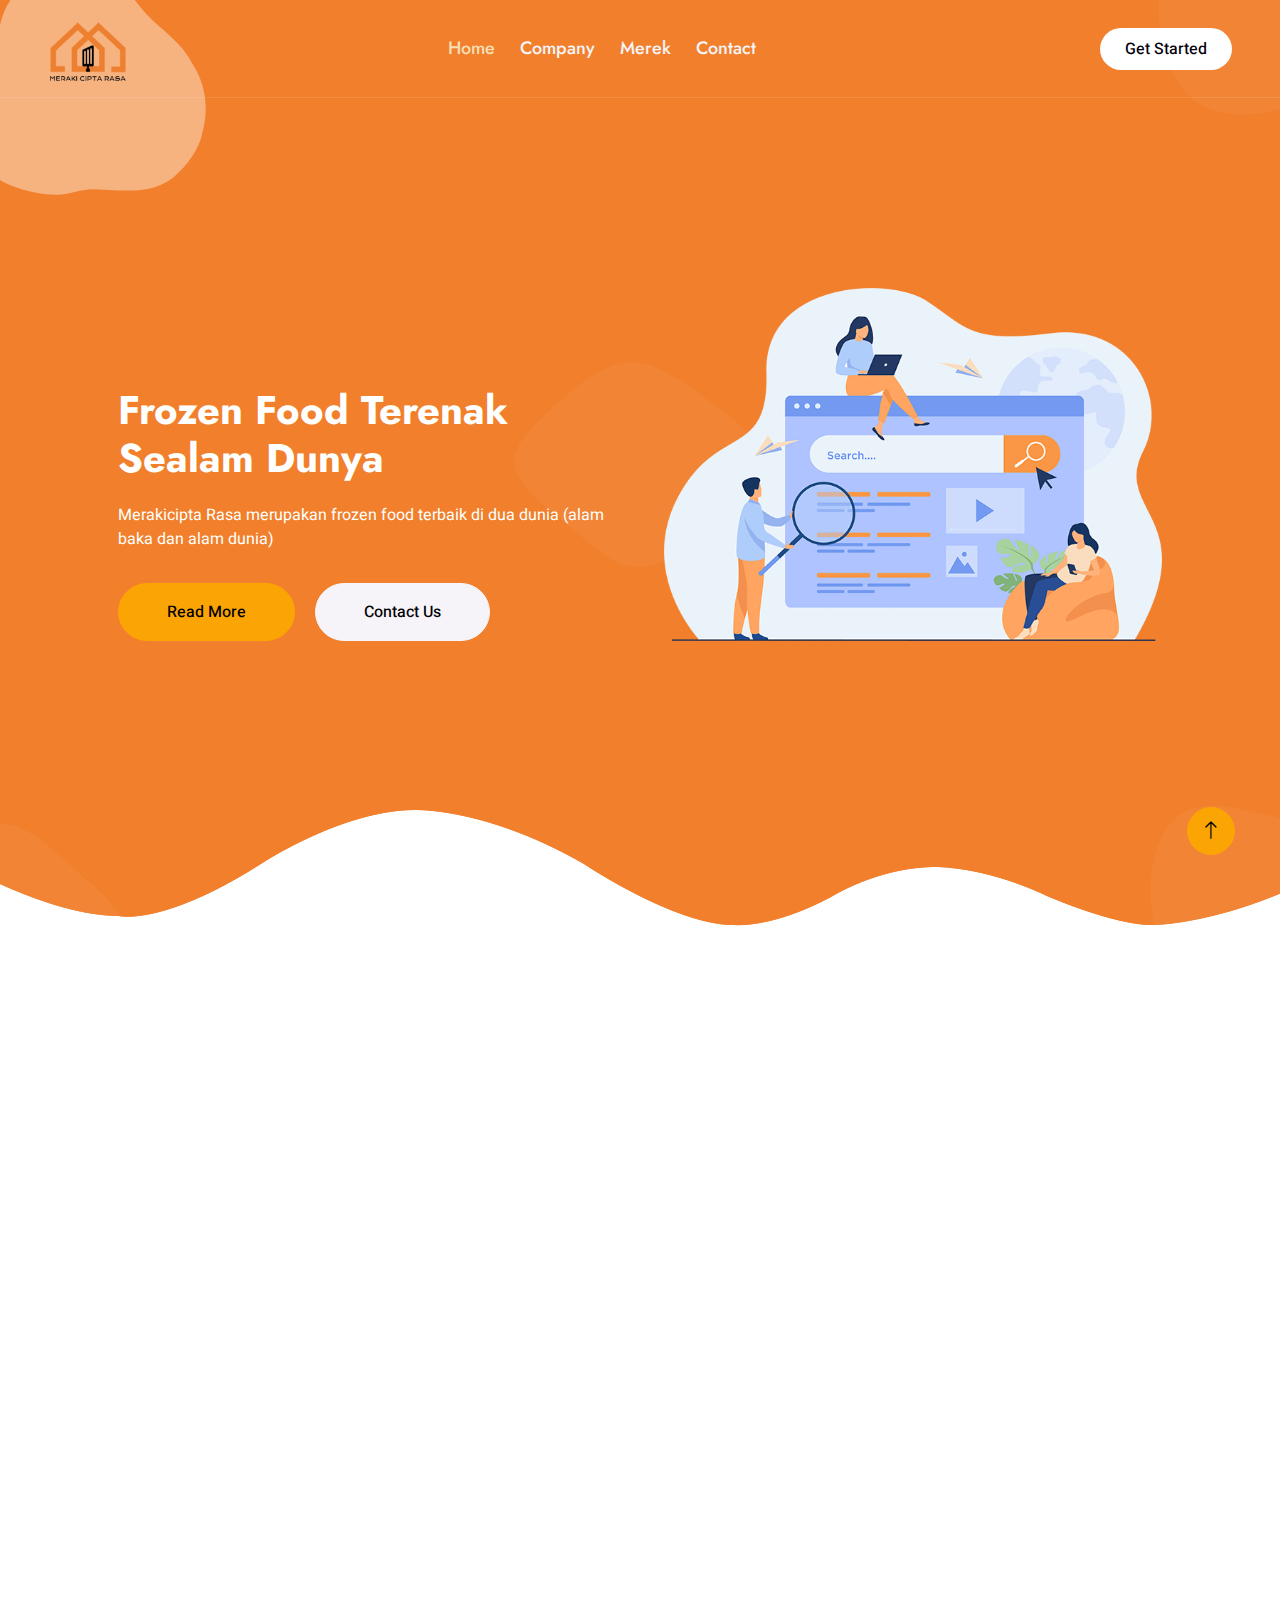
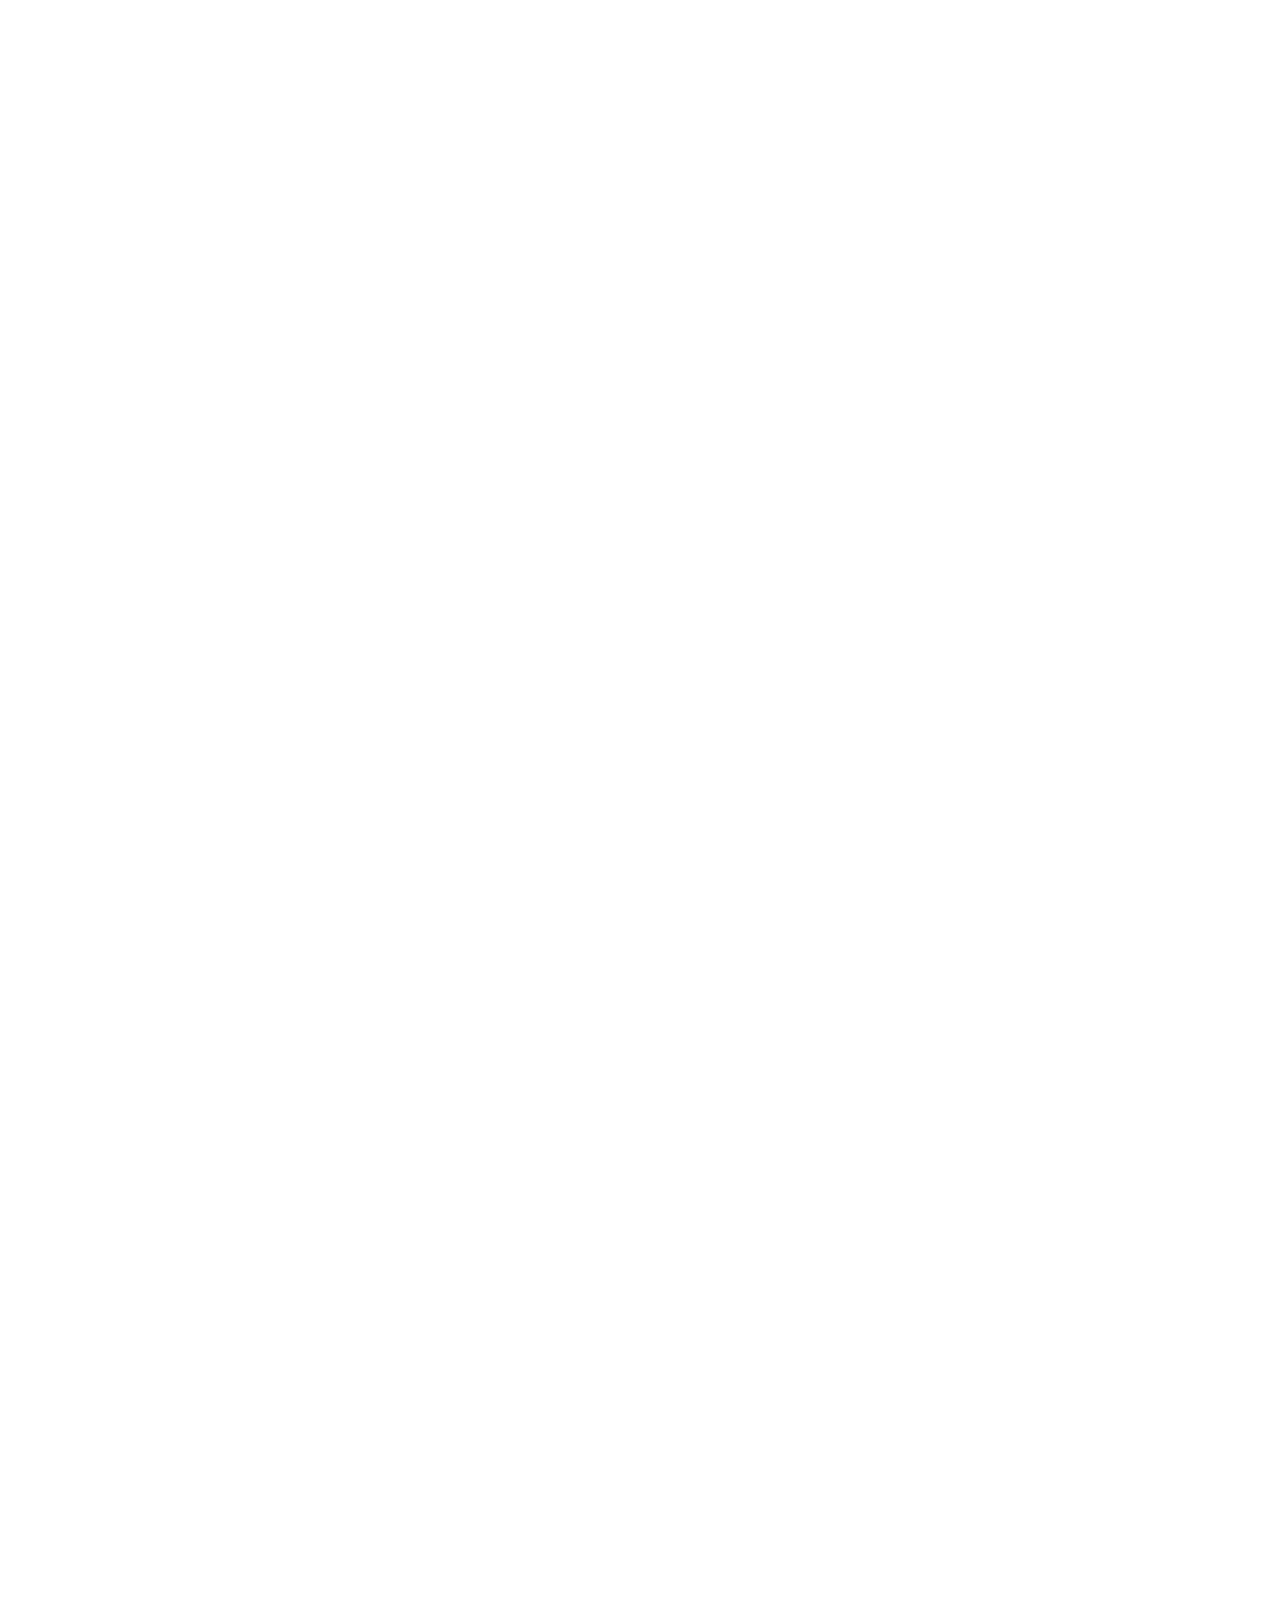
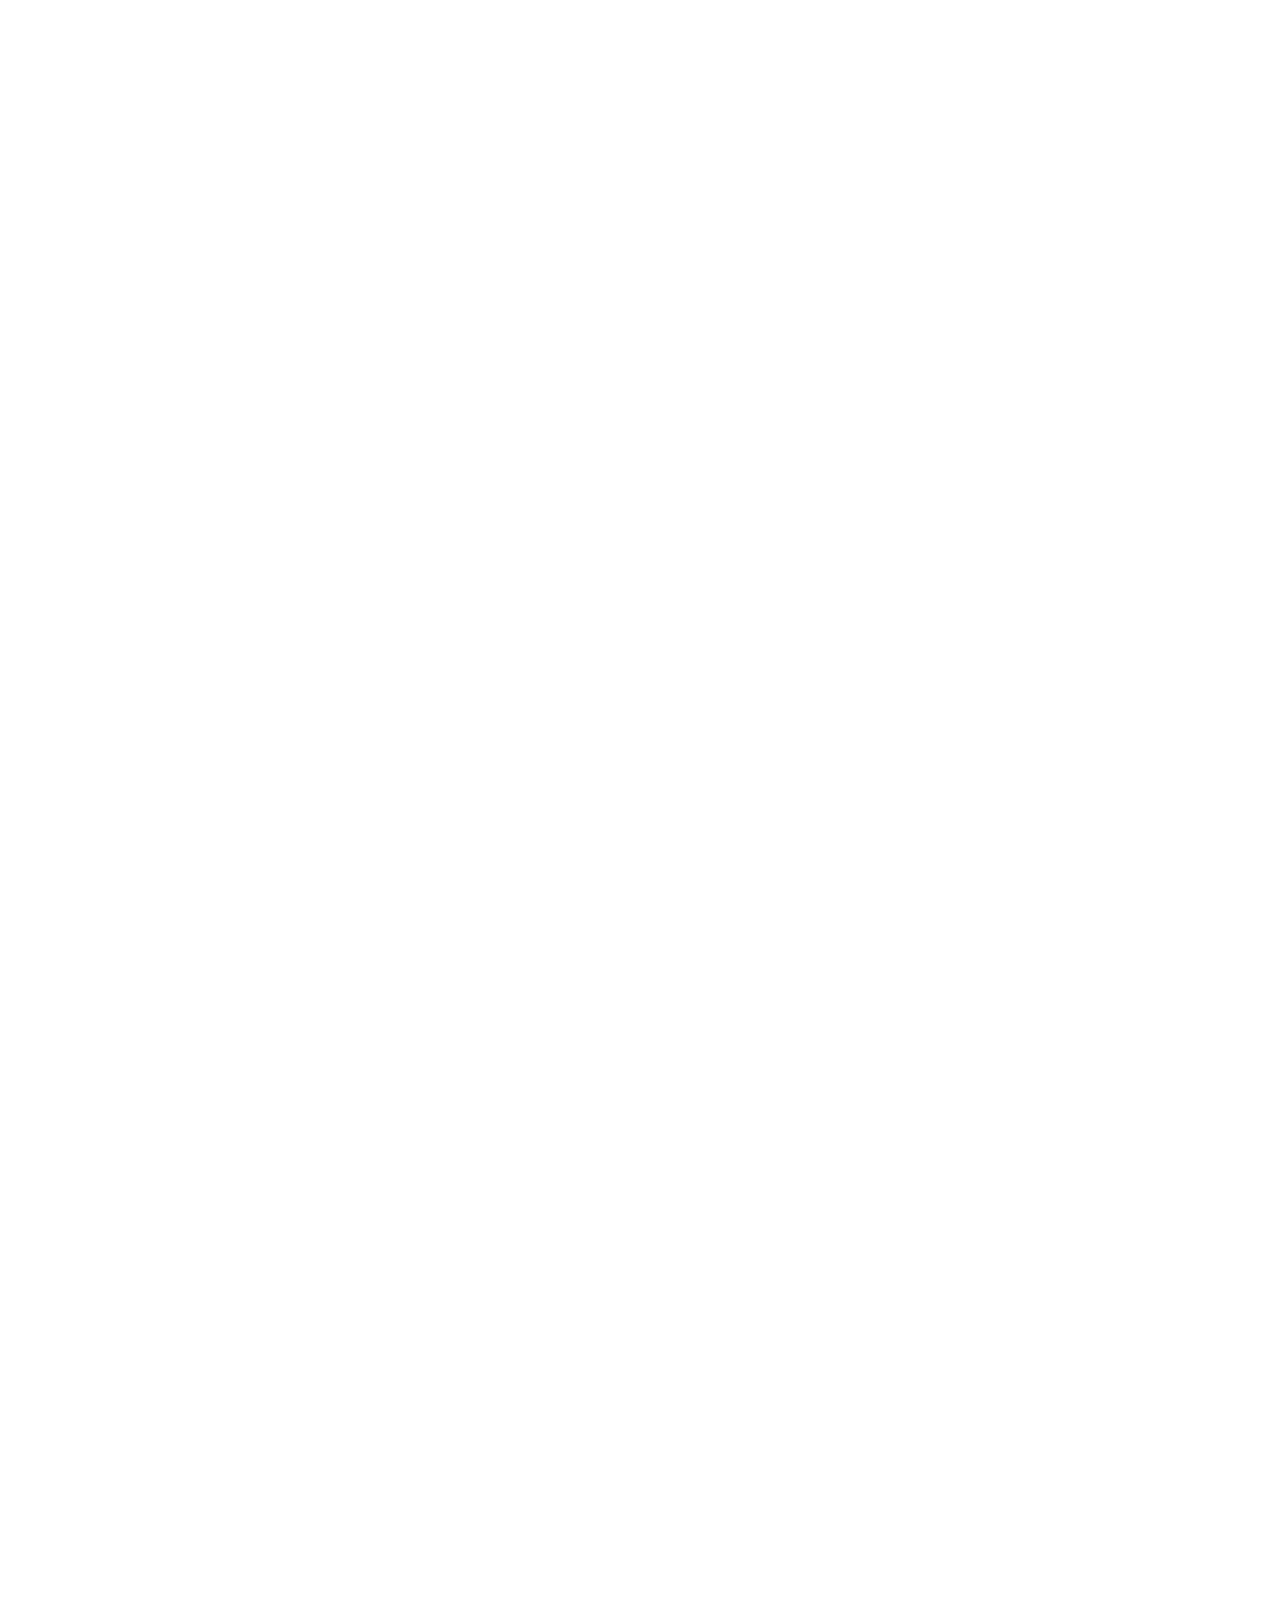
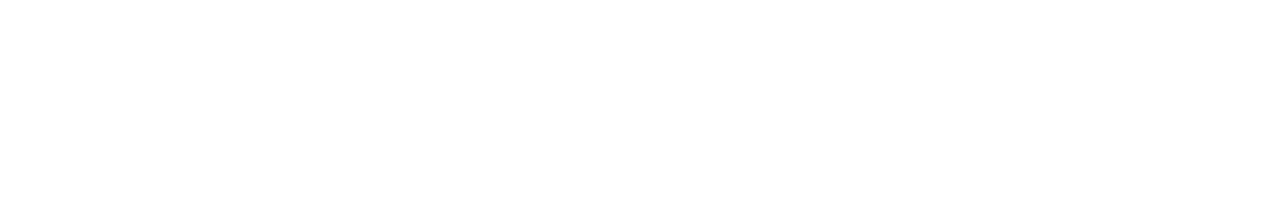
==== index.html @ 1e37972c "tanbah foto untuk merek di index" ====
<!DOCTYPE html>
<html lang="en">
<head>
    <meta charset="utf-8">
    <title>DGital - Digital Agency HTML Template</title>
    <meta content="width=device-width, initial-scale=1.0" name="viewport">
    <meta content="" name="keywords">
    <meta content="" name="description">

    <!-- Favicon -->
    <link href="img/favicon.ico" rel="icon">

    <!-- Google Web Fonts -->
    <link rel="preconnect" href="https://fonts.googleapis.com">
    <link rel="preconnect" href="https://fonts.gstatic.com" crossorigin>
    <link href="https://fonts.googleapis.com/css2?family=Heebo:wght@400;500&family=Jost:wght@500;600;700&display=swap" rel="stylesheet"> 

    <!-- Icon Font Stylesheet -->
    <link href="https://cdnjs.cloudflare.com/ajax/libs/font-awesome/5.10.0/css/all.min.css" rel="stylesheet">
    <link href="https://cdn.jsdelivr.net/npm/bootstrap-icons@1.4.1/font/bootstrap-icons.css" rel="stylesheet">

    <!-- Libraries Stylesheet -->
    <link href="lib/animate/animate.min.css" rel="stylesheet">
    <link href="lib/owlcarousel/assets/owl.carousel.min.css" rel="stylesheet">
    <link href="lib/lightbox/css/lightbox.min.css" rel="stylesheet">

    <!-- Customized Bootstrap Stylesheet -->
    <link href="css/bootstrap.min.css" rel="stylesheet">

    <!-- Template Stylesheet -->
    <link href="css/style.css" rel="stylesheet">
</head>

<body>
    <div class="container-xxl bg-white p-0">
        <!-- Spinner Start -->
        <div id="spinner" class="show bg-white position-fixed translate-middle w-100 vh-100 top-50 start-50 d-flex align-items-center justify-content-center">
            <div class="spinner-grow text-primary" style="width: 3rem; height: 3rem;" role="status">
                <span class="sr-only">Loading...</span>
            </div>
        </div>
        <!-- Spinner End -->


        <!-- Navbar & Hero Start -->
        <div class="container-xxl position-relative p-0">
            <nav class="navbar navbar-expand-lg navbar-light px-4 px-lg-5 py-3 py-lg-0">
                <a href="" class="navbar-brand p-0">
                    <img src="img/logomeraki.png" alt="Logo"> 
                </a>
                <button class="navbar-toggler" type="button" data-bs-toggle="collapse" data-bs-target="#navbarCollapse">
                    <span class="fa fa-bars"></span>
                </button>
                <div class="collapse navbar-collapse" id="navbarCollapse">
                    <div class="navbar-nav mx-auto py-0">
                        <a href="index.html" class="nav-item nav-link active">Home</a>
                        <a href="company.html" class="nav-item nav-link">Company</a>
                        <a href="merek.html" class="nav-item nav-link">Merek</a>
                        <a href="contact.html" class="nav-item nav-link">Contact</a>
                    </div>
                    <a href="" class="btn rounded-pill py-2 px-4 ms-3 d-none d-lg-block">Get Started</a>
                </div>
            </nav>

            <div class="container-xxl bg-primary hero-header">
                <div class="container px-lg-5">
                    <div class="row g-5 align-items-end">
                        <div class="col-lg-6 text-center text-lg-start">
                            <h1 class="text-white mb-4 animated slideInDown">Frozen Food Terenak Sealam Dunya</h1>
                            <p class="text-white pb-3 animated slideInDown">Merakicipta Rasa merupakan frozen food terbaik di dua dunia (alam baka dan alam dunia)</p>
                            <a href="" class="btn btn-secondary py-sm-3 px-sm-5 rounded-pill me-3 animated slideInLeft">Read More</a>
                            <a href="" class="btn btn-light py-sm-3 px-sm-5 rounded-pill animated slideInRight">Contact Us</a>
                        </div>
                        <div class="col-lg-6 text-center text-lg-start">
                            <img class="img-fluid animated zoomIn" src="img/hero.png" alt="">
                        </div>
                    </div>
                </div>
            </div>
        </div>
        <!-- About Start -->
        <div class="container-xxl py-5">
            <div class="container py-5 px-lg-5">
                <div class="row g-5 align-items-center">
                    <div class="col-lg-6 wow fadeInUp" data-wow-delay="0.1s">
                        <p class="section-title text-secondary">About Us<span></span></p>
                        <h1 class="mb-5">Merakicipta Rasa</h1>
                        <p class="mb-4">Kami mencipta rasa dengan sepenuh hati. Mengolah berbagai produk makanan yang kami racik dari resep orisinal. 
                            Sejak tahun 2005 sampai sekarang, Meraki Cipta Rasa terus tumbuh dan berkembang bersama klien setia kami yang terus bertambah tiap harinya. 
                            Kami menyediakan produk makanan yang diolah dari bahan pilihan dengan proses pembuatan yang baik untuk menjaga mutu serta kualitas.</p>
                        <a href="" class="btn btn-primary py-sm-3 px-sm-5 rounded-pill mt-3">Read More</a>
                    </div>
                    <div class="col-lg-6">
                        <img class="img-fluid wow zoomIn" data-wow-delay="0.5s" src="img/about.png">
                    </div>
                </div>
            </div>
        </div>
        <!-- About End -->       
        <!-- Service Start -->
        <div class="container-xxl py-5">
            <div class="container py-5 px-lg-5">
                <div class="wow fadeInUp" data-wow-delay="0.1s">
                    <p class="section-title text-secondary justify-content-center"><span></span>Our Products<span></span></p>
                    <h1 class="text-center mb-5">What Products We Sell</h1>
                </div>
                <div class="row g-4">
                    <div class="col-lg-4 col-md-6 wow fadeInUp" data-wow-delay="0.1s">
                        <div class="service-item d-flex flex-column text-center rounded">
                            <div class="position-relative overflow-hidden">
                                <img class="img-fluid w-100" src="img/wizz_sausage.png" alt="">
                            </div>
                            <h5 class="mb-3">Wizz Sausage</h5>
                            <p class="m-0">Erat ipsum justo amet duo et elitr dolor, est duo duo eos lorem sed diam stet diam sed stet lorem.</p>
                            <a class="btn btn-square" href=""><i class="fa fa-arrow-right"></i></a>
                        </div>
                    </div>
                    <div class="col-lg-4 col-md-6 wow fadeInUp" data-wow-delay="0.3s">
                        <div class="service-item d-flex flex-column text-center rounded">
                            <div class="service-icon flex-shrink-0">
                                <i class="fa fa-drumstick-bite fa-2x"></i>
                            </div>
                            <h5 class="mb-3">Wizz Bites</h5>
                            <p class="m-0">Erat ipsum justo amet duo et elitr dolor, est duo duo eos lorem sed diam stet diam sed stet lorem.</p>
                            <a class="btn btn-square" href=""><i class="fa fa-arrow-right"></i></a>
                        </div>
                    </div>
                    <div class="col-lg-4 col-md-6 wow fadeInUp" data-wow-delay="0.5s">
                        <div class="service-item d-flex flex-column text-center rounded">
                            <div class="service-icon flex-shrink-0">
                                <i class="fa fa-bacon fa-2x"></i>
                            </div>
                            <h5 class="mb-3">Wizz Food</h5>
                            <p class="m-0">Erat ipsum justo amet duo et elitr dolor, est duo duo eos lorem sed diam stet diam sed stet lorem.</p>
                            <a class="btn btn-square" href=""><i class="fa fa-arrow-right"></i></a>
                        </div>
                    </div>
                    <div class="col-lg-4 col-md-6 wow fadeInUp" data-wow-delay="0.1s">
                        <div class="service-item d-flex flex-column text-center rounded">
                            <div class="service-icon flex-shrink-0">
                                <i class="fa fa-pepper-hot fa-2x"></i>
                            </div>
                            <h5 class="mb-3">Pondok Cabe</h5>
                            <p class="m-0">Erat ipsum justo amet duo et elitr dolor, est duo duo eos lorem sed diam stet diam sed stet lorem.</p>
                            <a class="btn btn-square" href=""><i class="fa fa-arrow-right"></i></a>
                        </div>
                    </div>
                </div>
            </div>
        </div>
        <!-- Service End -->
       <!-- Projects Start -->
        <div class="container-xxl py-5">
            <div class="container py-5 px-lg-5">
                <div class="wow fadeInUp" data-wow-delay="0.1s">
                    <h1 class="text-center mb-5">Our Achievement and Sertification</h1>
                </div>
                <div class="row mt-n2 wow fadeInUp" data-wow-delay="0.3s">
                    <div class="col-12 text-center">
                        <ul class="list-inline mb-5" id="portfolio-flters">
                            <li class="mx-2 active" data-filter="*">All</li>
                            <li class="mx-2" data-filter=".first">2021</li>
                            <li class="mx-2" data-filter=".second">2022</li>
                        </ul>
                    </div>
                </div>
                <div class="row g-4 portfolio-container">
                    <div class="col-lg-4 col-md-6 portfolio-item first wow fadeInUp" data-wow-delay="0.1s">
                        <div class="rounded overflow-hidden">
                            <div class="position-relative overflow-hidden">
                                <img class="img-fluid w-100" src="img/portfolio-1.jpg" alt="">
                                <div class="portfolio-overlay">
                                    <a class="btn btn-square btn-outline-light mx-1" href="img/portfolio-1.jpg" data-lightbox="portfolio"><i class="fa fa-eye"></i></a>
                                    <a class="btn btn-square btn-outline-light mx-1" href=""><i class="fa fa-link"></i></a>
                                </div>
                            </div>
                            <div class="bg-light p-4">
                                <p class="text-primary fw-medium mb-2">2021</p>
                                <h5 class="lh-base mb-0">Produk Mendapat Sertifikasi Halal</a>
                            </div>
                        </div>
                    </div>
                    <div class="col-lg-4 col-md-6 portfolio-item first wow fadeInUp" data-wow-delay="0.3s">
                        <div class="rounded overflow-hidden">
                            <div class="position-relative overflow-hidden">
                                <img class="img-fluid w-100" src="img/portfolio-2.jpg" alt="">
                                <div class="portfolio-overlay">
                                    <a class="btn btn-square btn-outline-light mx-1" href="img/portfolio-2.jpg" data-lightbox="portfolio"><i class="fa fa-eye"></i></a>
                                    <a class="btn btn-square btn-outline-light mx-1" href=""><i class="fa fa-link"></i></a>
                                </div>
                            </div>
                            <div class="bg-light p-4">
                                <p class="text-primary fw-medium mb-2">2021</p>
                                <h5 class="lh-base mb-0">Perusahaan memperoleh sertifikasi GMP</a>
                            </div>
                        </div>
                    </div>
                    <div class="col-lg-4 col-md-6 portfolio-item first wow fadeInUp" data-wow-delay="0.5s">
                        <div class="rounded overflow-hidden">
                            <div class="position-relative overflow-hidden">
                                <img class="img-fluid w-100" src="img/portfolio-3.jpg" alt="">
                                <div class="portfolio-overlay">
                                    <a class="btn btn-square btn-outline-light mx-1" href="img/portfolio-3.jpg" data-lightbox="portfolio"><i class="fa fa-eye"></i></a>
                                    <a class="btn btn-square btn-outline-light mx-1" href=""><i class="fa fa-link"></i></a>
                                </div>
                            </div>
                            <div class="bg-light p-4">
                                <p class="text-primary fw-medium mb-2">2021</p>
                                <h5 class="lh-base mb-0">Pelaku usaha bersertifikat Food Handler, PKP, BNSP</a>
                            </div>
                        </div>
                    </div>
                    <div class="col-lg-4 col-md-6 portfolio-item first wow fadeInUp" data-wow-delay="0.1s">
                        <div class="rounded overflow-hidden">
                            <div class="position-relative overflow-hidden">
                                <img class="img-fluid w-100" src="img/portfolio-4.jpg" alt="">
                                <div class="portfolio-overlay">
                                    <a class="btn btn-square btn-outline-light mx-1" href="img/portfolio-4.jpg" data-lightbox="portfolio"><i class="fa fa-eye"></i></a>
                                    <a class="btn btn-square btn-outline-light mx-1" href=""><i class="fa fa-link"></i></a>
                                </div>
                            </div>
                            <div class="bg-light p-4">
                                <p class="text-primary fw-medium mb-2">2021</p>
                                <h5 class="lh-base mb-0">Juara 1 Kategori Frozen Food dalam Lomba Kuliner BPJE DPD PKS Tangsel</a>
                            </div>
                        </div>
                    </div>
                    <div class="col-lg-4 col-md-6 portfolio-item first wow fadeInUp" data-wow-delay="0.3s">
                        <div class="rounded overflow-hidden">
                            <div class="position-relative overflow-hidden">
                                <img class="img-fluid w-100" src="img/portfolio-5.jpg" alt="">
                                <div class="portfolio-overlay">
                                    <a class="btn btn-square btn-outline-light mx-1" href="img/portfolio-5.jpg" data-lightbox="portfolio"><i class="fa fa-eye"></i></a>
                                    <a class="btn btn-square btn-outline-light mx-1" href=""><i class="fa fa-link"></i></a>
                                </div>
                            </div>
                            <div class="bg-light p-4">
                                <p class="text-primary fw-medium mb-2">2021</p>
                                <h5 class="lh-base mb-0">Juara 2 Kategori Kuliner dalam Lomba DIGIFEST Tangsel</a>
                            </div>
                        </div>
                    </div>
                    <div class="col-lg-4 col-md-6 portfolio-item first wow fadeInUp" data-wow-delay="0.5s">
                        <div class="rounded overflow-hidden">
                            <div class="position-relative overflow-hidden">
                                <img class="img-fluid w-100" src="img/portfolio-6.jpg" alt="">
                                <div class="portfolio-overlay">
                                    <a class="btn btn-square btn-outline-light mx-1" href="img/portfolio-6.jpg" data-lightbox="portfolio"><i class="fa fa-eye"></i></a>
                                    <a class="btn btn-square btn-outline-light mx-1" href=""><i class="fa fa-link"></i></a>
                                </div>
                            </div>
                            <div class="bg-light p-4">
                                <p class="text-primary fw-medium mb-2">2021</p>
                                <h5 class="lh-base mb-0">Produk Karya Kreatif Banten yang diselenggarakan oleh Bank Indonesia – Banten</a>
                            </div>
                        </div>
                    </div>
                </div>
            </div>
        </div>
        <!-- Projects End -->


        <!-- Testimonial Start -->
        <div class="container-xxl py-5 wow fadeInUp" data-wow-delay="0.1s">
            <div class="container py-5 px-lg-5">
                <p class="section-title text-secondary justify-content-center"><span></span>Partners<span></span></p>
                <h1 class="text-center mb-5">Say Hi to Our Partners</h1>
                <div class="owl-carousel testimonial-carousel">
                    <div class="testimonial-item bg-light rounded my-4">
                        <p class="fs-5"><i class="fa fa-quote-left fa-4x text-primary mt-n4 me-3"></i>Bermitra dengan Merakicipta Rasa berhasil menyelamatkan keluarga saya di Era Pandemi.</p>
                        <div class="d-flex align-items-center">
                            <img class="img-fluid flex-shrink-0 rounded-circle" src="img/testimonial-1.jpg" style="width: 65px; height: 65px;">
                            <div class="ps-4">
                                <h5 class="mb-1">Distributor 1</h5>
                                <span>Profession</span>
                            </div>
                        </div>
                    </div>
                    <div class="testimonial-item bg-light rounded my-4">
                        <p class="fs-5"><i class="fa fa-quote-left fa-4x text-primary mt-n4 me-3"></i>Bermitra dengan Merakicipta Rasa berhasil menyelamatkan keluarga saya di Era Pandemi.</p>
                        <div class="d-flex align-items-center">
                            <img class="img-fluid flex-shrink-0 rounded-circle" src="img/testimonial-2.jpg" style="width: 65px; height: 65px;">
                            <div class="ps-4">
                                <h5 class="mb-1">Distributor 2</h5>
                                <span>Profession</span>
                            </div>
                        </div>
                    </div>
                    <div class="testimonial-item bg-light rounded my-4">
                        <p class="fs-5"><i class="fa fa-quote-left fa-4x text-primary mt-n4 me-3"></i>Bermitra dengan Merakicipta Rasa berhasil menyelamatkan keluarga saya di Era Pandemi.</p>
                        <div class="d-flex align-items-center">
                            <img class="img-fluid flex-shrink-0 rounded-circle" src="img/testimonial-3.jpg" style="width: 65px; height: 65px;">
                            <div class="ps-4">
                                <h5 class="mb-1">Distributor 3</h5>
                                <span>Profession</span>
                            </div>
                        </div>
                    </div>
                </div>
            </div>
        </div>
        <!-- Testimonial End -->
        <!-- Footer Start -->
        <div class="container-fluid bg-primary text-light footer wow fadeIn" data-wow-delay="0.1s">
            <div class="container py-5 px-lg-5">
                <div class="row g-5">
                    <div class="col-md-6 col-lg-3">
                        <p class="section-title text-white h5 mb-4">Address<span></span></p>
                        <p><i class="fa fa-map-marker-alt me-3"></i>Perumahan Pondok Cabe Indah, Jl. Citanduy Blok D6, Pondok Cabe Ilir, Pamulang, South Tangerang City, Banten 15438</p>
                        <p><i class="fa fa-phone-alt me-3"></i>0877-7337-9369</p>
                        <p><i class="fa fa-envelope me-3"></i>info@example.com</p>
                        <div class="d-flex pt-2">
                            <a class="btn btn-outline-light btn-social" href="https://www.instagram.com/merakiciptarasa?igsh=YXlwbWttcTVrdm5y"><i class="fab fa-instagram"></i></a>
                            <a class="btn btn-outline-light btn-social" href="https://api.whatsapp.com/send/?phone=6287773379369&text=Terima+kasih+telah+menghubungi+Meraki+Cipta+Rasa%2C+Mari+saya+bantu%21&type=phone_number&app_absent=0"><i class="fab fa-whatsapp"></i></a>
                            <a class="btn btn-outline-light btn-social" href="https://www.tiktok.com/@merakiciptarasa?_t=8kfo7TnZ1Wb&_r=1"><i class="fa-brands fa-tiktok"></i></a>
                            <a class="btn btn-outline-light btn-social" href="https://youtube.com/@merakiciptarasa?si=qiTrRYiRn02IbZ8y"><i class="fab fa-youtube"></i></a>
                        </div>
                    </div>
                    <div class="col-md-6 col-lg-3">
                        <iframe src="https://www.google.com/maps/embed?pb=!1m18!1m12!1m3!1d3965.410995486835!2d106.75350870985075!3d-6.340781762010239!2m3!1f0!2f0!3f0!3m2!1i1024!2i768!4f13.1!3m3!1m2!1s0x2e69efa7a9560435%3A0xcd70db2b538a8041!2sMeraki%20Cipta%20Rasa%20%7C%20Produsen%20Cireng%2C%20Sosis%2C%20Frozen%20food!5e0!3m2!1sid!2sid!4v1710426732575!5m2!1sid!2sid" width="300" height="200" style="border:0;" allowfullscreen="" loading="lazy" referrerpolicy="no-referrer-when-downgrade"></iframe>
                    </div>
                    <div class="col-md-6 col-lg-3">
                        <p class="section-title text-white h5 mb-4">Gallery<span></span></p>
                        <div class="row g-2">
                            <div class="col-4">
                                <img class="img-fluid" src="img/portfolio-1.jpg" alt="Image">
                            </div>
                            <div class="col-4">
                                <img class="img-fluid" src="img/portfolio-2.jpg" alt="Image">
                            </div>
                            <div class="col-4">
                                <img class="img-fluid" src="img/portfolio-3.jpg" alt="Image">
                            </div>
                            <div class="col-4">
                                <img class="img-fluid" src="img/portfolio-4.jpg" alt="Image">
                            </div>
                            <div class="col-4">
                                <img class="img-fluid" src="img/portfolio-5.jpg" alt="Image">
                            </div>
                            <div class="col-4">
                                <img class="img-fluid" src="img/portfolio-6.jpg" alt="Image">
                            </div>
                        </div>
                    </div>
                    
                </div>
            </div>
            <div class="container px-lg-5">
                <div class="copyright">
                    <div class="row">
                        <div class="col-md-6 text-center text-md-start mb-3 mb-md-0">
                            &copy; <a class="border-bottom" href="#">Your Site Name</a>, All Right Reserved. 
							
							<!--/*** This template is free as long as you keep the footer author’s credit link/attribution link/backlink. If you'd like to use the template without the footer author’s credit link/attribution link/backlink, you can purchase the Credit Removal License from "https://htmlcodex.com/credit-removal". Thank you for your support. ***/-->
							Designed By <a class="border-bottom" href="https://htmlcodex.com">HTML Codex</a>
                        </div>
                        <div class="col-md-6 text-center text-md-end">
                            <div class="footer-menu">
                                <a href="">Home</a>
                                <a href="">Cookies</a>
                                <a href="">Help</a>
                                <a href="">FQAs</a>
                            </div>
                        </div>
                    </div>
                </div>
            </div>
        </div>
        <!-- Footer End -->


        <!-- Back to Top -->
        <a href="#" class="btn btn-lg btn-secondary btn-lg-square back-to-top"><i class="bi bi-arrow-up"></i></a>
    </div>

    <!-- JavaScript Libraries -->
    <script src="https://code.jquery.com/jquery-3.4.1.min.js"></script>
    <script src="https://cdn.jsdelivr.net/npm/bootstrap@5.0.0/dist/js/bootstrap.bundle.min.js"></script>
    <script src="lib/wow/wow.min.js"></script>
    <script src="lib/easing/easing.min.js"></script>
    <script src="lib/waypoints/waypoints.min.js"></script>
    <script src="lib/counterup/counterup.min.js"></script>
    <script src="lib/owlcarousel/owl.carousel.min.js"></script>
    <script src="lib/isotope/isotope.pkgd.min.js"></script>
    <script src="lib/lightbox/js/lightbox.min.js"></script>

    <!-- Template Javascript -->
    <script src="js/main.js"></script>
</body>

</html>
---- css/style.css ----
/********** Template CSS **********/
:root {
    --primary: #F17F2B;
    --secondary: #f6deb3;
    --light: #F6F4F9;
    --dark: #04000B;
}


/*** Spinner ***/
#spinner {
    opacity: 0;
    visibility: hidden;
    transition: opacity .5s ease-out, visibility 0s linear .5s;
    z-index: 99999;
}

#spinner.show {
    transition: opacity .5s ease-out, visibility 0s linear 0s;
    visibility: visible;
    opacity: 1;
}

.back-to-top {
    position: fixed;
    display: none;
    right: 45px;
    bottom: 45px;
    z-index: 99;
}


/*** Heading ***/
h1,
h2,
.fw-bold {
    font-weight: 700 !important;
}

h3,
h4,
.fw-semi-bold {
    font-weight: 600 !important;
}

h5,
h6,
.fw-medium {
    font-weight: 500 !important;
}


/*** Button ***/
.btn {
    font-weight: 500;
    transition: .5s;
}

.btn:hover {
    box-shadow: 0 0 10px rgba(0, 0, 0, .5);
}

.btn-square {
    width: 38px;
    height: 38px;
}

.btn-sm-square {
    width: 32px;
    height: 32px;
}

.btn-lg-square {
    width: 48px;
    height: 48px;
}

.btn-square,
.btn-sm-square,
.btn-lg-square {
    padding: 0;
    display: flex;
    align-items: center;
    justify-content: center;
    font-weight: normal;
    border-radius: 50px;
}


/*** Navbar ***/
.navbar .dropdown-toggle::after {
    border: none;
    content: "\f067";
    font-family: "Font Awesome 5 Free";
    font-size: 10px;
    font-weight: bold;
    vertical-align: middle;
    margin-left: 8px;
}

.navbar-light .navbar-nav .nav-link {
    position: relative;
    margin-right: 25px;
    padding: 35px 0;
    font-family: 'Jost', sans-serif;
    font-size: 18px;
    font-weight: 500;
    color: var(--light) !important;
    outline: none;
    transition: .5s;
}

.sticky-top.navbar-light .navbar-nav .nav-link {
    padding: 20px 0;
    color: var(--dark) !important;
}

.navbar-light .navbar-nav .nav-link:hover,
.navbar-light .navbar-nav .nav-link.active {
    color: var(--secondary) !important;
}

.navbar-light .navbar-brand h1 {
    color: #FFFFFF;
}

.navbar-light .navbar-brand img {
    max-height: 80px;
    transition: .5s;
}

.sticky-top.navbar-light .navbar-brand img {
    max-height: 70px;
}

@media (max-width: 991.98px) {
    .sticky-top.navbar-light {
        position: relative;
        background: #FFFFFF;
    }

    .navbar-light .navbar-collapse {
        margin-top: 15px;
        border-top: 1px solid #DDDDDD;
    }

    .navbar-light .navbar-nav .nav-link,
    .sticky-top.navbar-light .navbar-nav .nav-link {
        padding: 10px 0;
        margin-left: 0;
        color: var(--dark) !important;
    }

    .navbar-light .navbar-brand h1 {
        color: var(--primary);
    }

    .navbar-light .navbar-brand img {
        max-height: 45px;
    }
}

@media (min-width: 992px) {
    .navbar-light {
        position: absolute;
        width: 100%;
        top: 0;
        left: 0;
        border-bottom: 1px solid rgba(256, 256, 256, .1);
        z-index: 999;
    }
    
    .sticky-top.navbar-light {
        position: fixed;
        background: #FFFFFF;
    }

    .sticky-top.navbar-light .navbar-brand h1 {
        color: var(--primary);
    }

    .navbar-light .navbar-nav .nav-item .dropdown-menu {
        display: block;
        border: none;
        margin-top: 0;
        top: 150%;
        opacity: 0;
        visibility: hidden;
        transition: .5s;
    }

    .collapse navbar-collapse-light .navbar-nav .nav-item:hover .dropdown-menu {
        top: 100%;
        visibility: visible;
        transition: .5s;
        opacity: 1;
        
    }

    .navbar-light .btn {
        color: var(--dark);
        background: #FFFFFF;
    }

    .sticky-top.navbar-light .btn {
        color: var(--dark);
        background: var(--secondary);
    }
}


/*** Hero Header ***/
.hero-header {
    margin-bottom: 6rem;
    padding: 18rem 0;
    background:
        url(../img/blop-top-left\ \(2\).png),
        url(../img/blob-top-right.png),
        url(../img/blob-bottom-left.png),
        url(../img/blob-bottom-right.png),
        url(../img/blob-center.png),
        url(../img/bg-bottom.png);
    background-position:
        left 0px top 0px,
        right 0px top 0px,
        left 0px bottom 0px,
        right 0px bottom 0px,
        center center,
        center bottom;
    background-repeat: no-repeat;
}

@media (max-width: 991.98px) {
    .hero-header {
        padding: 6rem 0 9rem 0;
    }
}


/*** Section Title ***/
.section-title {
    position: relative;
    display: flex;
    align-items: center;
    font-weight: 500;
    text-transform: uppercase;
}

.section-title span:first-child,
.section-title span:last-child {
    position: relative;
    display: inline-block;
    margin-right: 30px;
    width: 30px;
    height: 2px;
}

.section-title span:last-child {
    margin-right: 0;
    margin-left: 30px;
}

.section-title span:first-child::after,
.section-title span:last-child::after {
    position: absolute;
    content: "";
    width: 15px;
    height: 2px;
    top: 0;
    right: -20px;
}

.section-title span:last-child::after {
    right: auto;
    left: -20px;
}

.section-title.text-primary span:first-child,
.section-title.text-primary span:last-child,
.section-title.text-primary span:first-child::after,
.section-title.text-primary span:last-child::after {
    background: var(--primary);
}

.section-title.text-secondary span:first-child,
.section-title.text-secondary span:last-child,
.section-title.text-secondary span:first-child::after,
.section-title.text-secondary span:last-child::after {
    background: var(--secondary);
}

.section-title.text-white span:first-child,
.section-title.text-white span:last-child,
.section-title.text-white span:first-child::after,
.section-title.text-white span:last-child::after {
    background: #FFFFFF;
}


/*** Feature ***/
.feature-item {
    transition: .5s;
}

.feature-item:hover {
    margin-top: -15px;
}


/*** About ***/
.progress {
    height: 5px;
}

.progress .progress-bar {
    width: 0px;
    transition: 3s;
}


/*** Fact ***/
.fact {
    margin: 6rem 0;
    background:
        url(../img/blob-top-left.png),
        url(../img/blob-top-right.png),
        url(../img/blob-bottom-left.png),
        url(../img/blob-bottom-right.png),
        url(../img/blob-center.png);
    background-position:
        left 0px top 0px,
        right 0px top 0px,
        left 0px bottom 0px,
        right 0px bottom 0px,
        center center;
    background-repeat: no-repeat;
}


/*** Service ***/
.service-item {
    position: relative;
    padding: 45px 30px;
    background: var(--light);
    overflow: hidden;
    transition: .5s;
}

.service-item:hover {
    margin-top: -15px;
    padding-bottom: 60px;
    background: var(--primary);
}

.service-item .service-icon {
    margin: 0 auto 20px auto;
    width: 100px;
    height: 100px;
    display: flex;
    align-items: center;
    justify-content: center;
    color: var(--light);
    background: url(../img/blob-primary.png) center center no-repeat;
    background-size: contain;
    transition: .5s;
}

.service-item:hover .service-icon {
    color: var(--dark);
    background: url(../img/blob-secondary.png) center center no-repeat;
    background-size: contain;
}

.service-item h5,
.service-item p {
    transition: .5s;
}

.service-item:hover h5,
.service-item:hover p {
    color: #FFFFFF;
}

.service-item a.btn {
    position: absolute;
    bottom: -40px;
    left: 50%;
    transform: translateX(-50%);
    color: var(--primary);
    background: #FFFFFF;
    border-radius: 40px 40px 0 0;
    transition: .5s;
    z-index: 1;
}

.service-item a.btn:hover {
    color: var(--dark);
    background: var(--secondary);
}

.service-item:hover a.btn {
    bottom: 0;
}


/*** Project Portfolio ***/
#portfolio-flters li {
    display: inline-block;
    font-weight: 500;
    color: var(--dark);
    cursor: pointer;
    transition: .5s;
    border-bottom: 2px solid transparent;
}

#portfolio-flters li:hover,
#portfolio-flters li.active {
    color: var(--primary);
    border-color: var(--primary);
}

.portfolio-item img {
    transition: .5s;
}

.portfolio-item:hover img {
    transform: scale(1.1);
}

.portfolio-item .portfolio-overlay {
    position: absolute;
    display: flex;
    align-items: center;
    justify-content: center;
    width: 100%;
    height: 100%;
    top: 0;
    left: 0;
    background: #F17F2B;
    transition: .5s;
    opacity: 0;
}

.portfolio-item:hover .portfolio-overlay {
    opacity: 0;
}


/*** Newsletter ***/
.newsletter {
    margin: 6rem 0;
    background:
        url(../img/blob-top-left.png),
        url(../img/blob-top-right.png),
        url(../img/blob-bottom-left.png),
        url(../img/blob-bottom-right.png),
        url(../img/blob-center.png);
    background-position:
        left 0px top 0px,
        right 0px top 0px,
        left 0px bottom 0px,
        right 0px bottom 0px,
        center center;
    background-repeat: no-repeat;
}


/*** Testimonial ***/
.testimonial-carousel .testimonial-item {
    padding: 0 30px 30px 30px;
}

.testimonial-carousel .owl-nav {
    display: flex;
    justify-content: center;
}

.testimonial-carousel .owl-nav .owl-prev,
.testimonial-carousel .owl-nav .owl-next {
    margin: 0 12px;
    width: 60px;
    height: 60px;
    display: flex;
    align-items: center;
    justify-content: center;
    color: var(--primary);
    background: var(--light);
    border-radius: 60px;
    font-size: 22px;
    transition: .5s;
}

.testimonial-carousel .owl-nav .owl-prev:hover,
.testimonial-carousel .owl-nav .owl-next:hover {
    color: #FFFFFF;
    background: var(--primary);
    box-shadow: 0 0 10px rgba(0, 0, 0, .5);
}


/*** Team ***/
.team-item .btn {
    color: var(--primary);
    background: #FFFFFF;
}

.team-item .btn:hover {
    color: #FFFFFF;
    background: var(--primary);
}


/*** Footer ***/
.footer {
    margin-top: 6rem;
    padding-top: 9rem;
    background:
        url(../img/bg-top.png),
        url(../img/map.png);
    background-position:
        center top,
        center center;
    background-repeat: no-repeat;
}

.footer .btn.btn-social {
    margin-right: 5px;
    width: 40px;
    height: 40px;
    display: flex;
    align-items: center;
    justify-content: center;
    color: var(--light);
    border: 1px solid rgba(256, 256, 256, .1);
    border-radius: 40px;
    transition: .3s;
}

.footer .btn.btn-social:hover {
    color: var(--primary);
}

.footer .btn.btn-link {
    display: block;
    margin-bottom: 10px;
    padding: 0;
    text-align: left;
    color: var(--light);
    font-weight: normal;
    transition: .3s;
}

.footer .btn.btn-link::before {
    position: relative;
    content: "\f105";
    font-family: "Font Awesome 5 Free";
    font-weight: 900;
    margin-right: 10px;
}

.footer .btn.btn-link:hover {
    letter-spacing: 1px;
    box-shadow: none;
    color: var(--secondary);
}

.footer .copyright {
    padding: 25px 0;
    font-size: 14px;
    border-top: 1px solid rgba(256, 256, 256, .1);
}

.footer .copyright a {
    color: var(--light);
}

.footer .footer-menu a {
    margin-right: 15px;
    padding-right: 15px;
    border-right: 1px solid rgba(255, 255, 255, .1);
}

.footer .footer-menu a:last-child {
    margin-right: 0;
    padding-right: 0;
    border-right: none;
}

.footer .copyright a:hover,
.footer .footer-menu a:hover {
    color: var(--secondary);
}
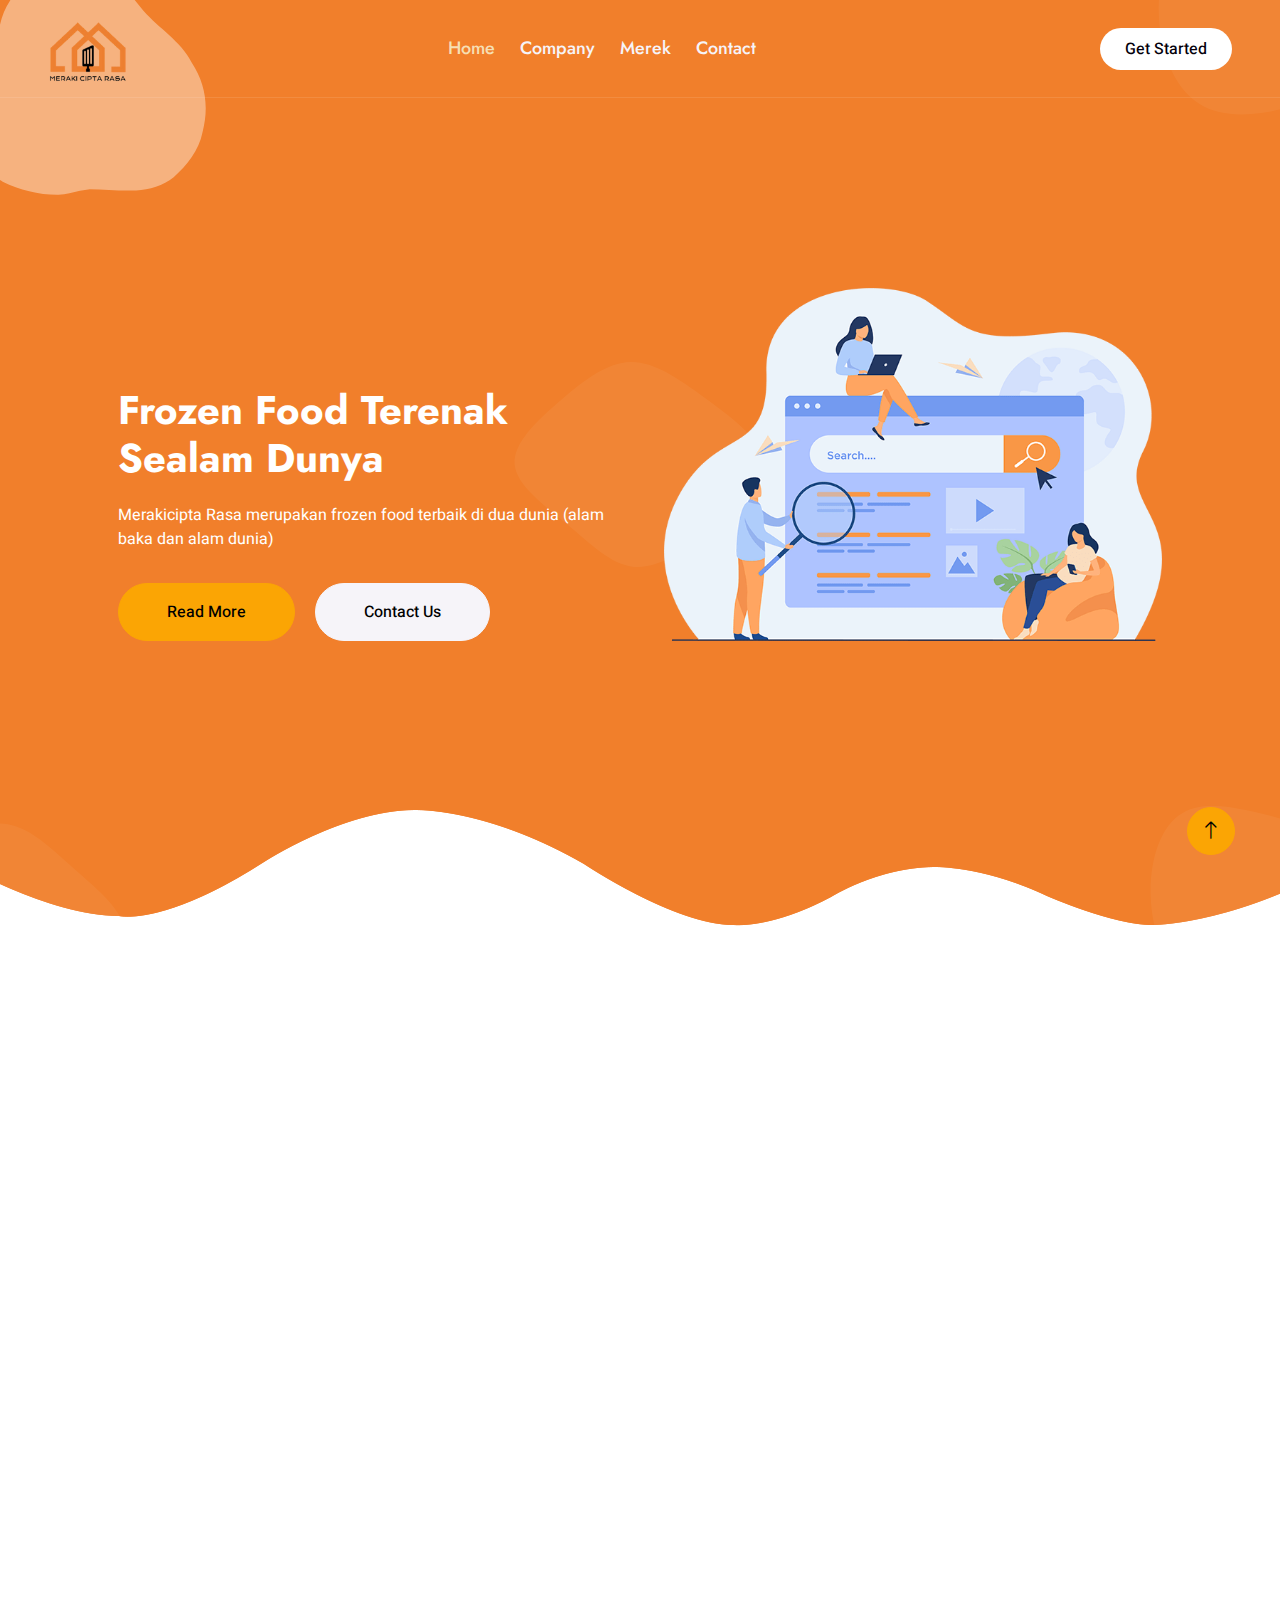
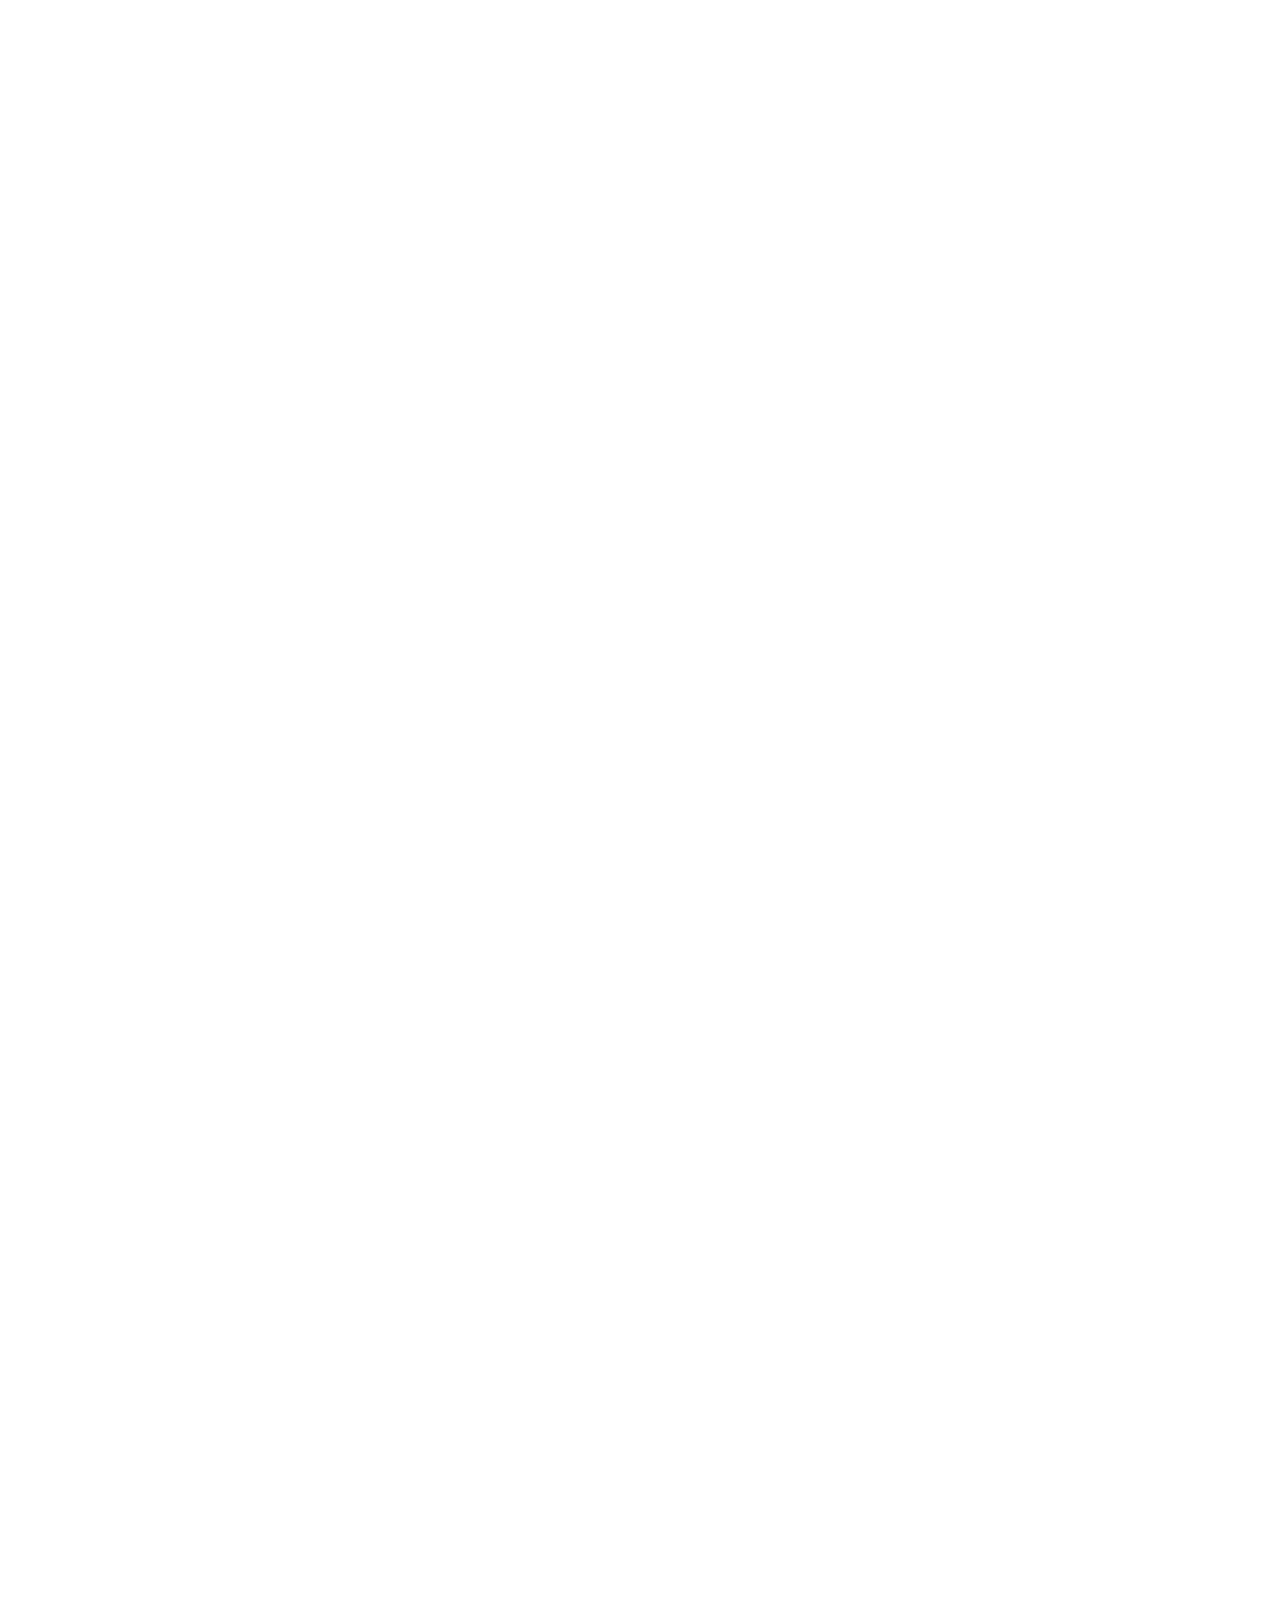
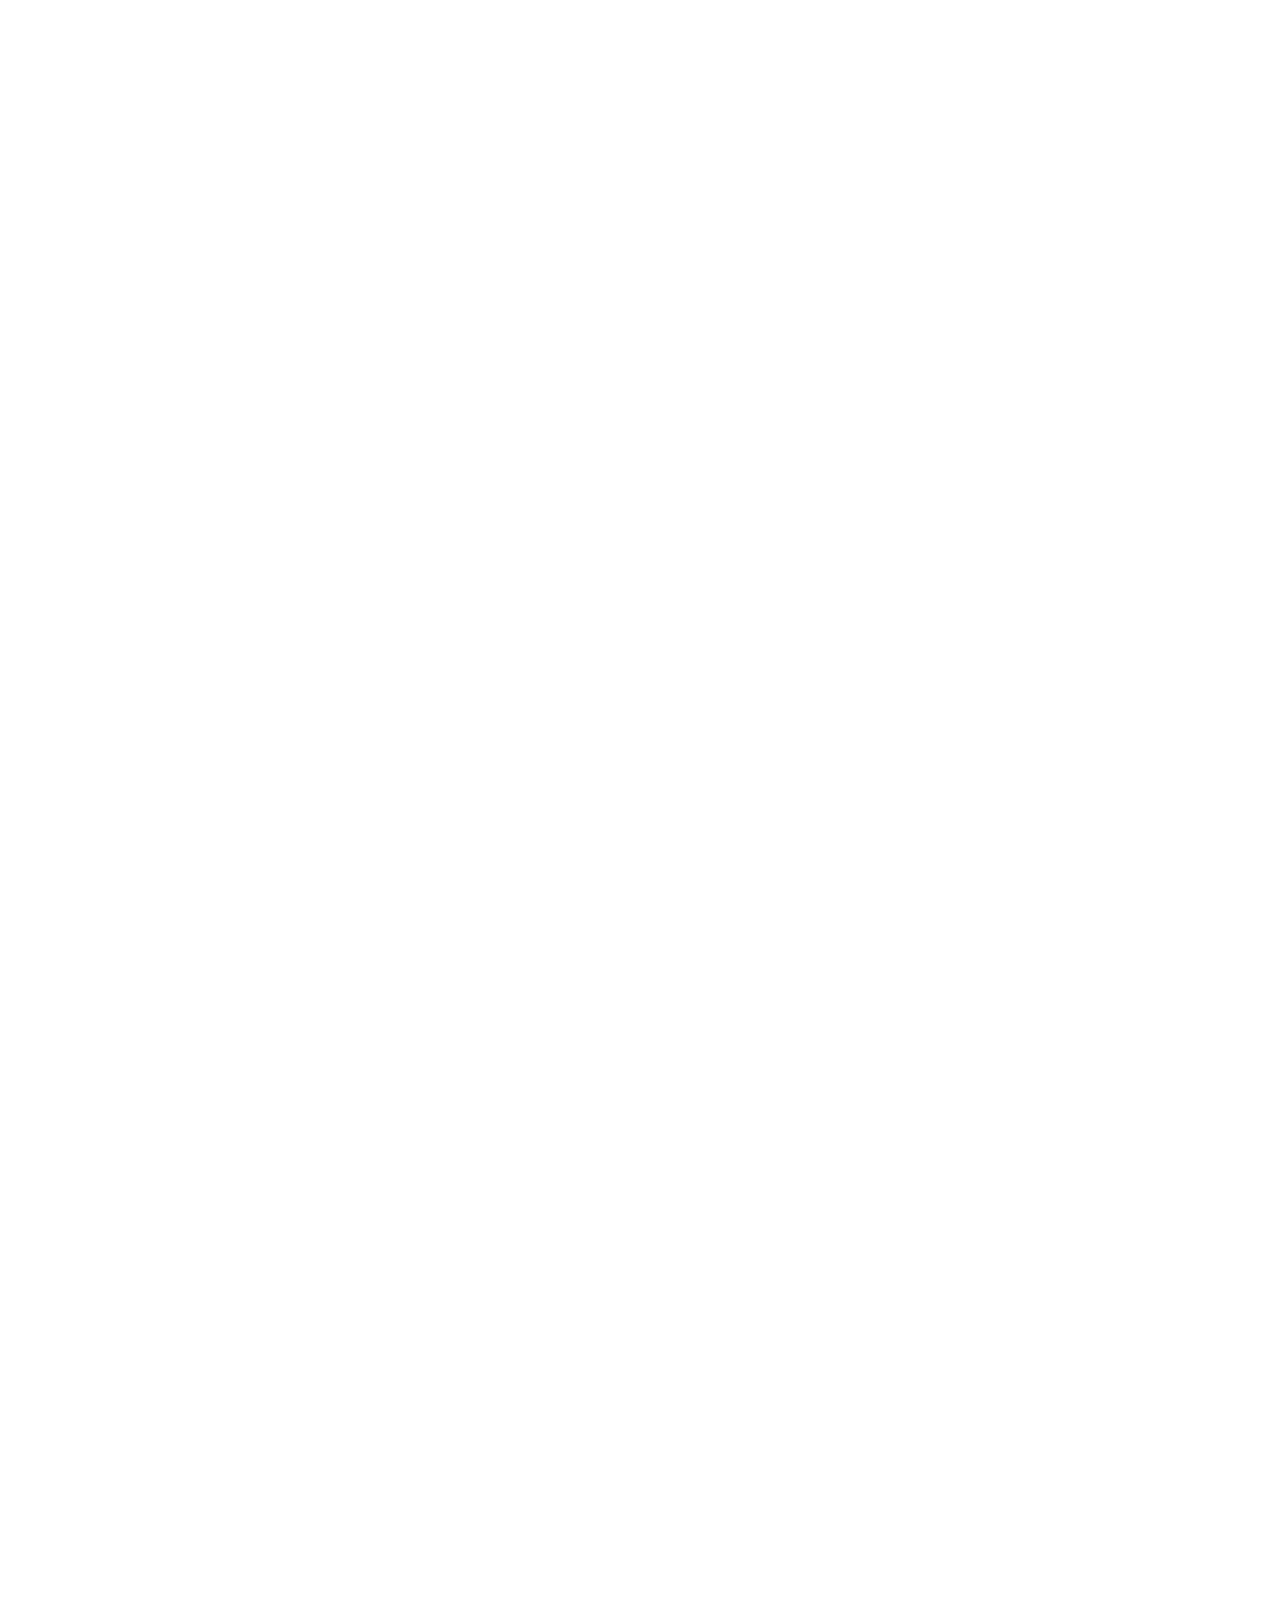
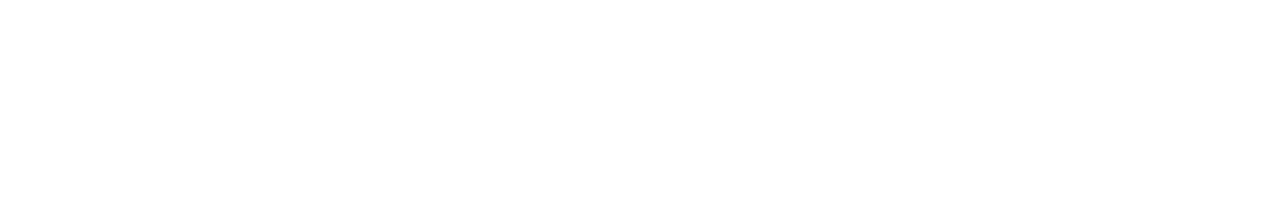
==== commit 1b42e714: "masih merek di index" ====
--- a/index.html
+++ b/index.html
@@ -96,7 +96,8 @@
                 </div>
             </div>
         </div>
-        <!-- About End -->       
+        <!-- About End -->    
+           
         <!-- Service Start -->
         <div class="container-xxl py-5">
             <div class="container py-5 px-lg-5">
--- a/css/style.css
+++ b/css/style.css
@@ -401,6 +401,9 @@
 .service-item:hover a.btn {
     bottom: 0;
 }
+.service-item:hover img {
+    transform: scale(1.1);
+}
 
 
 /*** Project Portfolio ***/
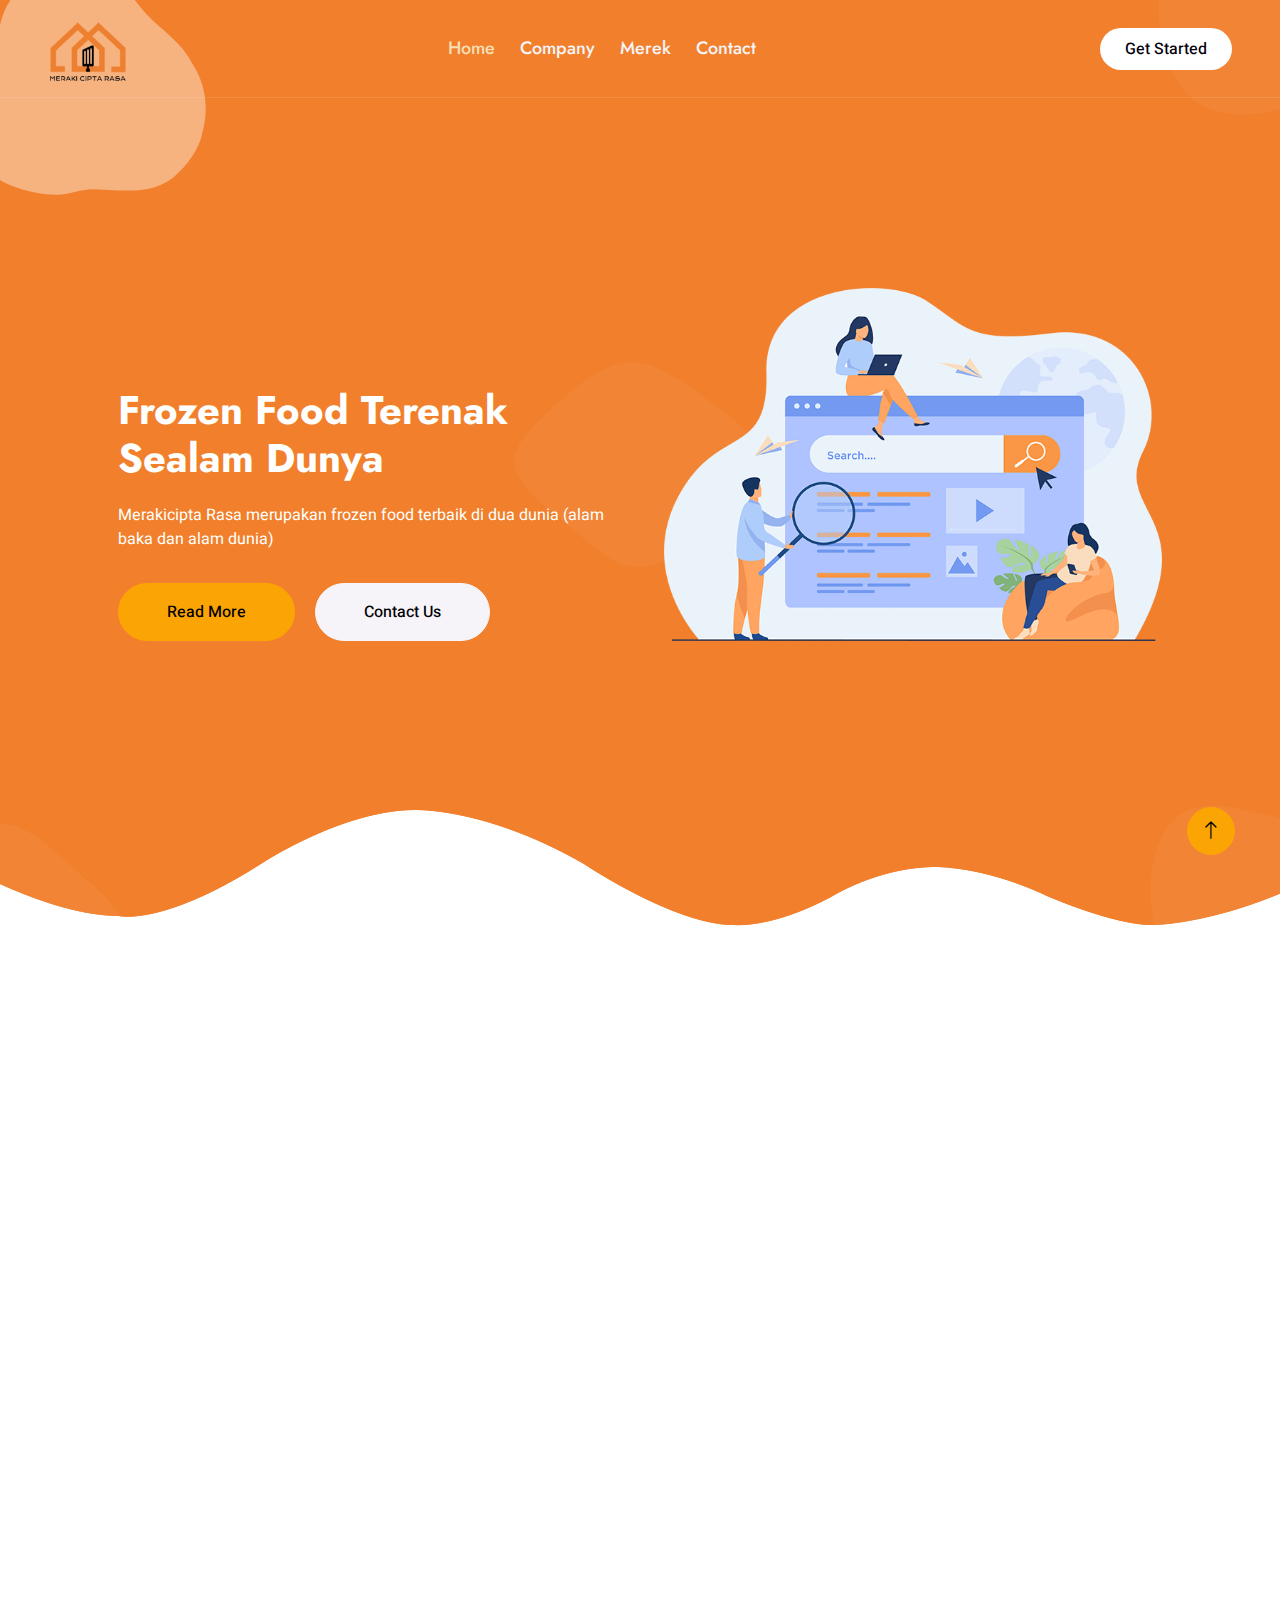
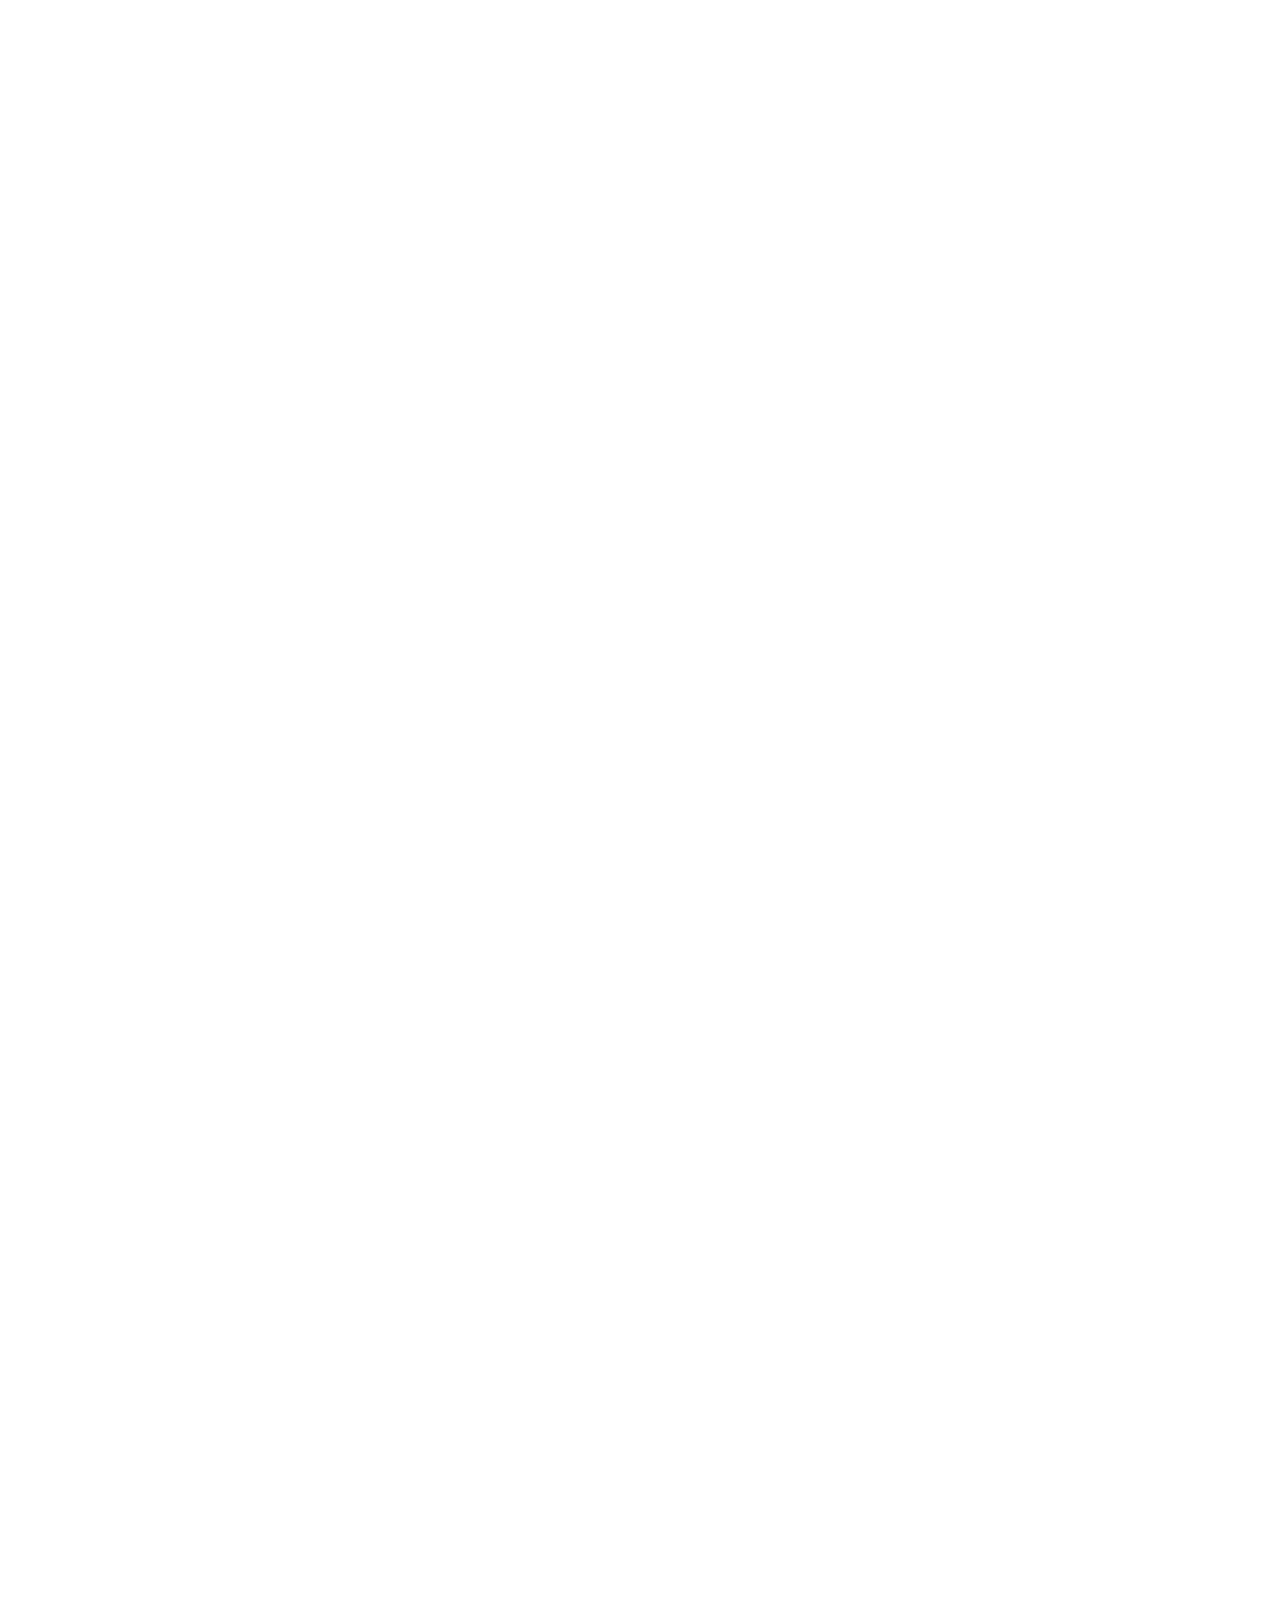
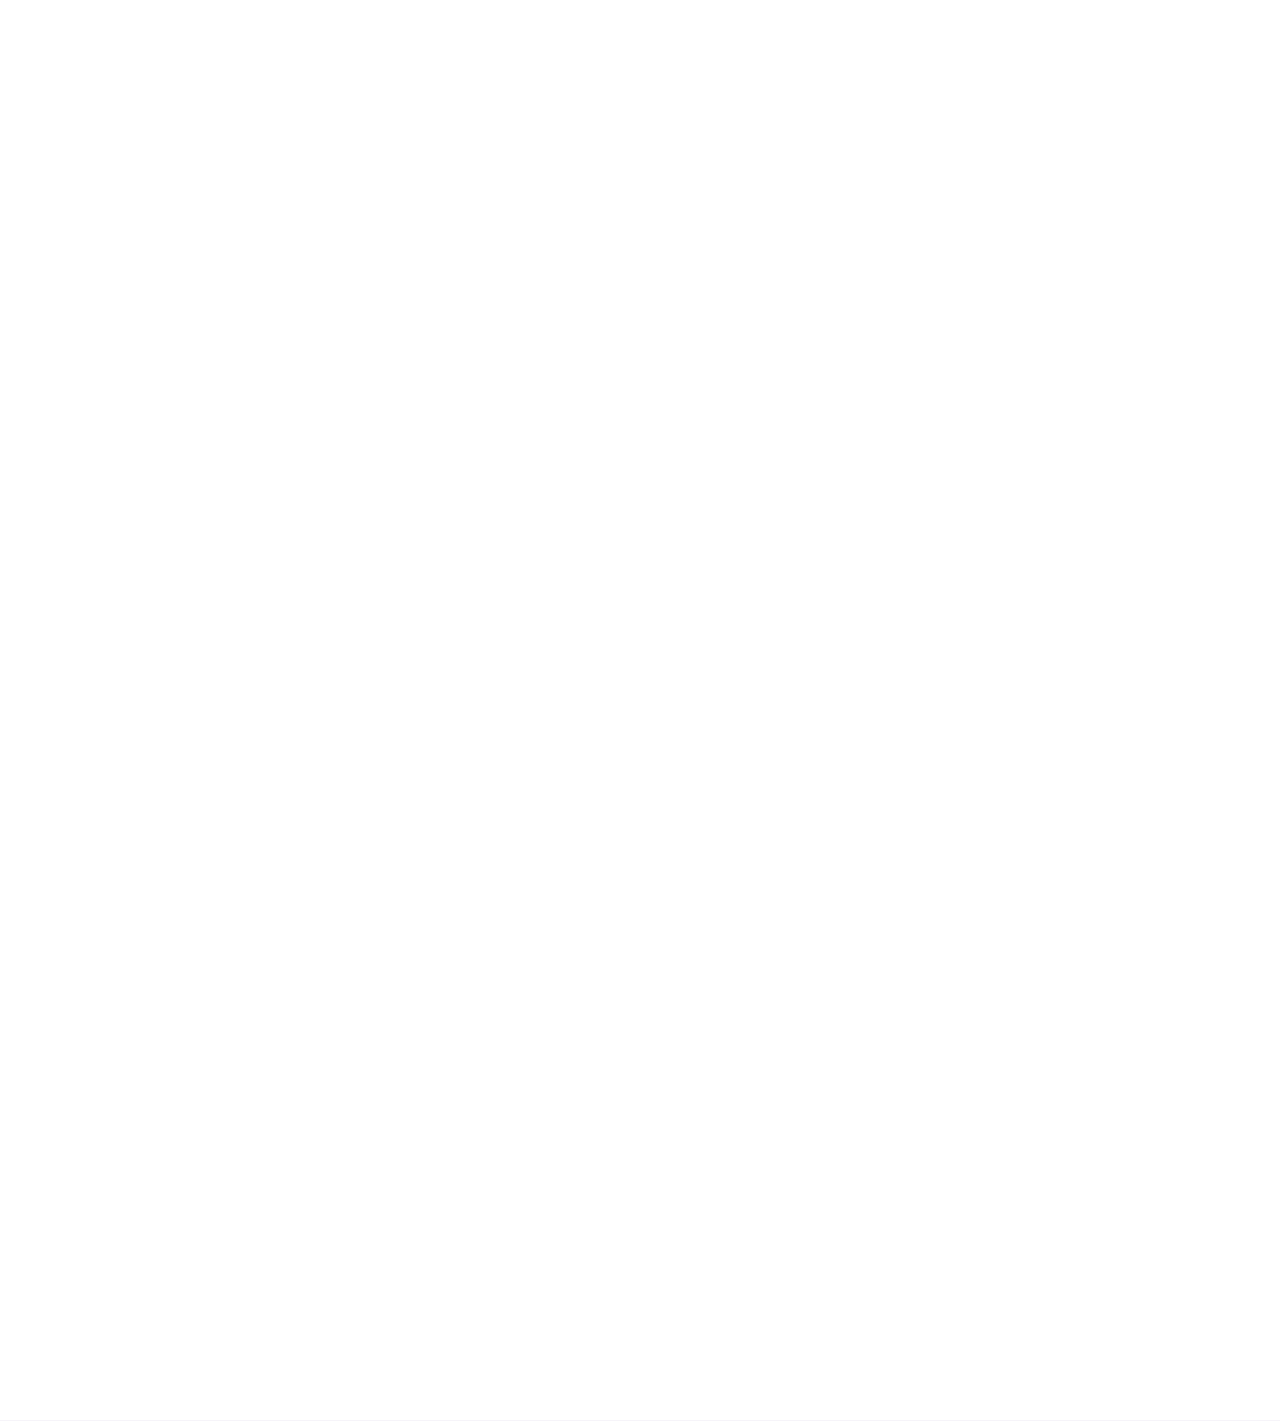
==== commit 1f610f45: "banyak" ====
--- a/index.html
+++ b/index.html
@@ -112,42 +112,43 @@
                                 <img class="img-fluid w-100" src="img/wizz_sausage.png" alt="">
                             </div>
                             <h5 class="mb-3">Wizz Sausage</h5>
-                            <p class="m-0">Erat ipsum justo amet duo et elitr dolor, est duo duo eos lorem sed diam stet diam sed stet lorem.</p>
+                            <p class="m-0">Deksripsi singkat merek</p>
                             <a class="btn btn-square" href=""><i class="fa fa-arrow-right"></i></a>
                         </div>
                     </div>
                     <div class="col-lg-4 col-md-6 wow fadeInUp" data-wow-delay="0.3s">
                         <div class="service-item d-flex flex-column text-center rounded">
-                            <div class="service-icon flex-shrink-0">
-                                <i class="fa fa-drumstick-bite fa-2x"></i>
-                            </div>
-                            <h5 class="mb-3">Wizz Bites</h5>
-                            <p class="m-0">Erat ipsum justo amet duo et elitr dolor, est duo duo eos lorem sed diam stet diam sed stet lorem.</p>
+                            <div class="position-relative overflow-hidden">
+                                <img class="img-fluid w-100" src="img/wizz_bite.png" alt="">
+                            </div>
+                            <h5 class="mb-3">Wizz Bite</h5>
+                            <p class="m-0">Deksripsi singkat merek</p>
                             <a class="btn btn-square" href=""><i class="fa fa-arrow-right"></i></a>
                         </div>
                     </div>
                     <div class="col-lg-4 col-md-6 wow fadeInUp" data-wow-delay="0.5s">
                         <div class="service-item d-flex flex-column text-center rounded">
-                            <div class="service-icon flex-shrink-0">
-                                <i class="fa fa-bacon fa-2x"></i>
+                            <div class="position-relative overflow-hidden">
+                                <img class="img-fluid w-100" src="img/wizz_food.png" alt="">
                             </div>
                             <h5 class="mb-3">Wizz Food</h5>
-                            <p class="m-0">Erat ipsum justo amet duo et elitr dolor, est duo duo eos lorem sed diam stet diam sed stet lorem.</p>
+                            <p class="m-0">Deksripsi singkat merek</p>
                             <a class="btn btn-square" href=""><i class="fa fa-arrow-right"></i></a>
                         </div>
                     </div>
                     <div class="col-lg-4 col-md-6 wow fadeInUp" data-wow-delay="0.1s">
                         <div class="service-item d-flex flex-column text-center rounded">
-                            <div class="service-icon flex-shrink-0">
-                                <i class="fa fa-pepper-hot fa-2x"></i>
+                            <div class="position-relative overflow-hidden">
+                                <img class="img-fluid w-100" src="img/wizz_sausage.png" alt="">
                             </div>
                             <h5 class="mb-3">Pondok Cabe</h5>
-                            <p class="m-0">Erat ipsum justo amet duo et elitr dolor, est duo duo eos lorem sed diam stet diam sed stet lorem.</p>
+                            <p class="m-0">Deksripsi singkat merek</p>
                             <a class="btn btn-square" href=""><i class="fa fa-arrow-right"></i></a>
                         </div>
                     </div>
                 </div>
             </div>
+            
         </div>
         <!-- Service End -->
        <!-- Projects Start -->
--- a/css/style.css
+++ b/css/style.css
@@ -341,7 +341,7 @@
 .service-item {
     position: relative;
     padding: 45px 30px;
-    background: var(--light);
+
     overflow: hidden;
     transition: .5s;
 }
@@ -401,9 +401,67 @@
 .service-item:hover a.btn {
     bottom: 0;
 }
+
+.service-item img{
+    transition: .5s;
+    border-top-left-radius: 5px ;
+    border-top-right-radius: 5px;
+}
+
 .service-item:hover img {
     transform: scale(1.1);
 }
+
+/*** Product ***/
+.product-item {
+    position: relative;
+    padding: 15px 10px;
+
+    overflow: hidden;
+    transition: .5s;
+    border-bottom-left-radius: 5px;
+    border-bottom-right-radius: 5px;
+}
+
+.product-item img {
+    border-radius: 5px 5px 0px 0px;
+}
+
+.label {
+    background: #F6F4F9;
+    color: rgb(0, 0, 0);
+}
+
+.product-item:hover .label{
+
+    background: #F17F2B;
+    color: #ffffff;
+}
+
+.overlay {
+    position: absolute;
+    top: 0;
+    bottom: 0;
+    left: 0;
+    right: 0;
+    background-color: rgba(0, 0, 0, 0.5);
+    display: flex;
+    justify-content: center;
+    align-items: center;
+    opacity: 0;
+    transition: opacity 0.5s;
+}
+
+.product-item:hover .overlay {
+    opacity: 1;
+}
+
+.overlay .text {
+    color: white;
+    font-size: 20px;
+}
+
+
 
 
 /*** Project Portfolio ***/
@@ -447,6 +505,71 @@
 .portfolio-item:hover .portfolio-overlay {
     opacity: 0;
 }
+
+.card_page_brand_top {
+    margin: 45px 0px 100px;
+    background: #f7f7f7;
+    position: relative;
+  }
+  .card_page_brand_top .card:first-child {
+    background: #f7f7f7;
+  }
+  .card_page_brand_top .card + .card {
+    border-left: 0px solid rgba(97, 106, 120, 0.07);
+    border-radius: 19px 0px 0px 19px;
+  }
+  .card_page_brand_top .card_content_brand {
+    padding: 30px 50px;
+    background: #ed1b23;
+    color: #fff;
+    border-radius: 19px 0px 0px 19px;
+  }
+  .card_page_brand_top .card_content_brand h3 {
+    color: #fff;
+  }
+  .card_page_brand_top .card_content_brand .kategori {
+    margin: 10px 0 15px;
+  }
+  .card_page_brand_top .card_content_brand .kategori span {
+    background: #c7171e;
+    padding: 5px 30px;
+    border-radius: 15px;
+    color: #fff;
+  }
+  .card_page_brand_top .card_content_brand .content p {
+    color: #fff;
+  }
+  .card_produk {
+    background: #f7f7f7;
+    position: relative;
+  }
+  .card_produk .card-footer {
+    border-radius: 10px 10px 0px 0px;
+    background: #e0e0e0;
+    text-align: center;
+    text-transform: capitalize;
+    color: #5a5a5a;
+  }
+  .card_produk .card-footer a {
+    color: #5a5a5a;
+  }
+  .card_produk:hover {
+    cursor: pointer;
+  }
+  .card_produk:hover .card-footer {
+    background: #ed1b23;
+    color: #fff;
+    font-weight: bold;
+  }
+  .card_produk:hover .card-footer a {
+    color: #fff;
+  }
+  .card_produk .luar_negri {
+    position: absolute;
+    width: 100px;
+    height: 100px;
+    top: 0;
+    right: 0;
 
 
 /*** Newsletter ***/
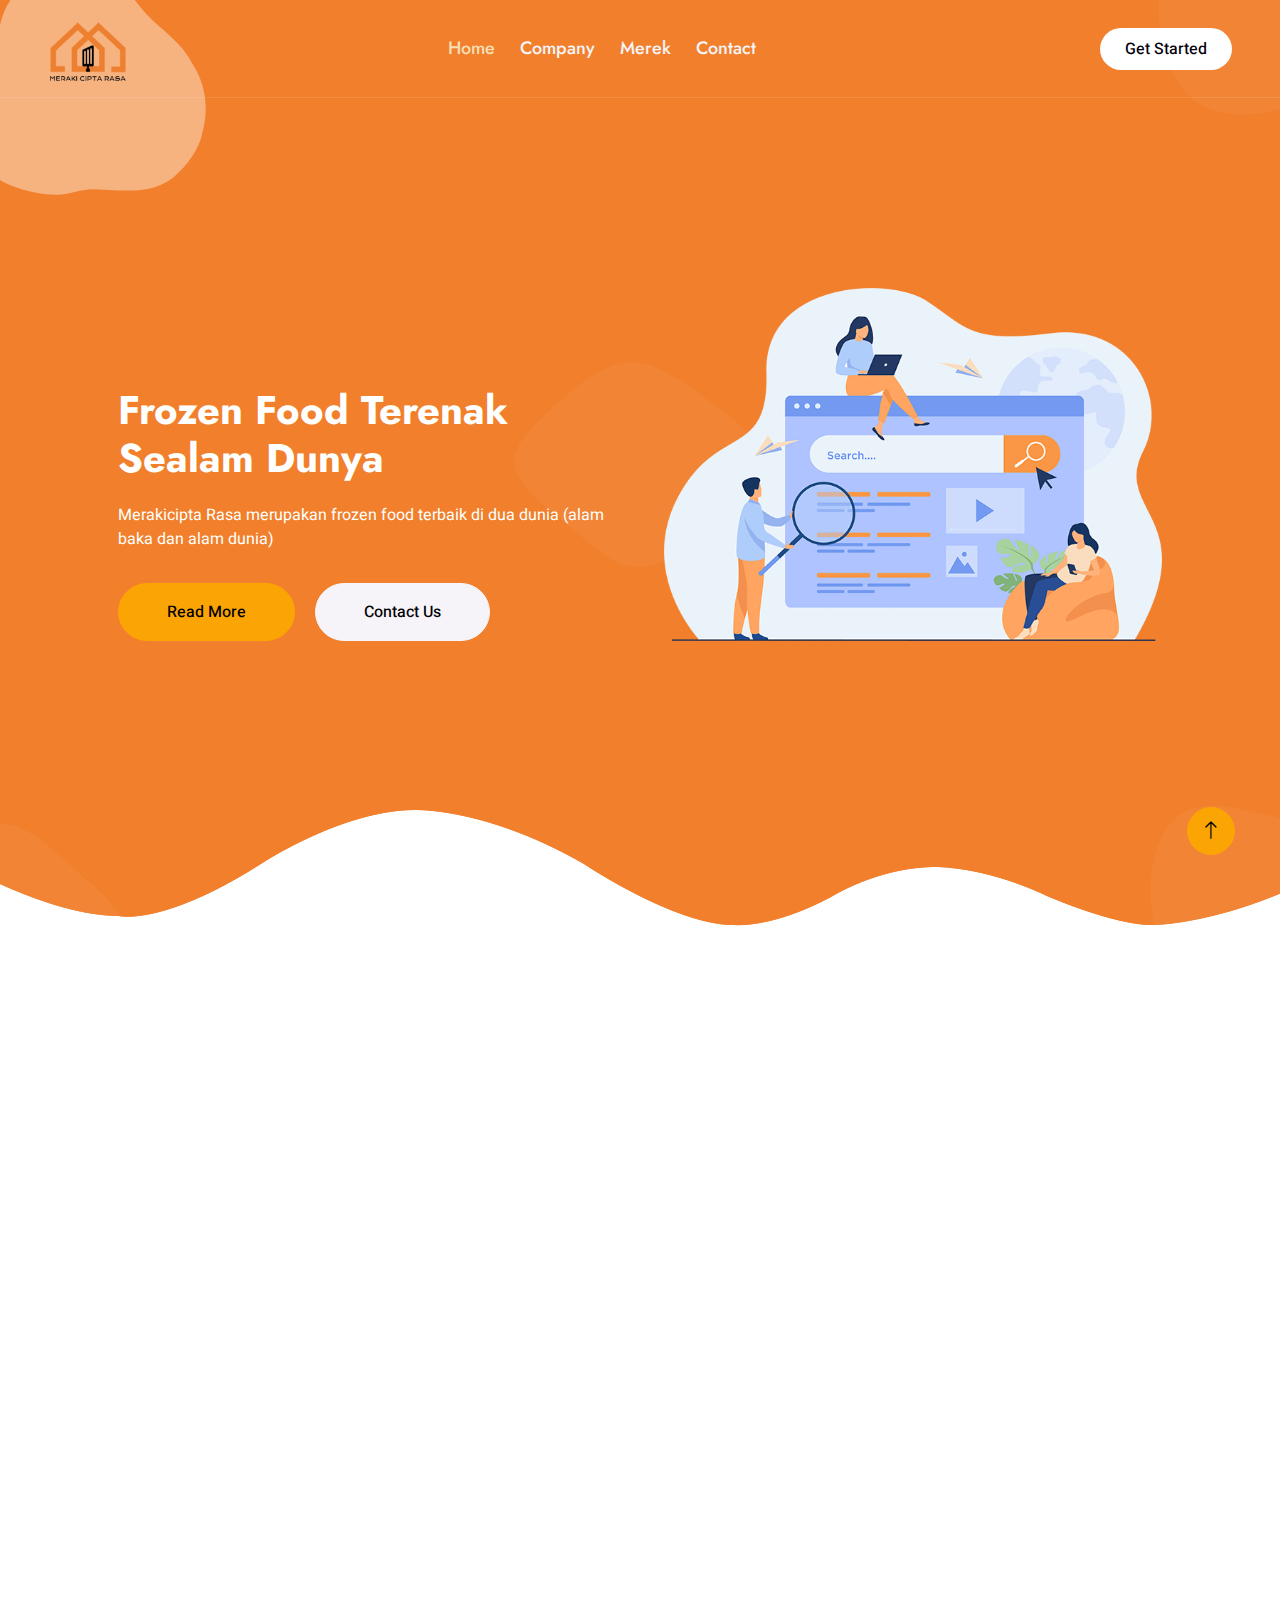
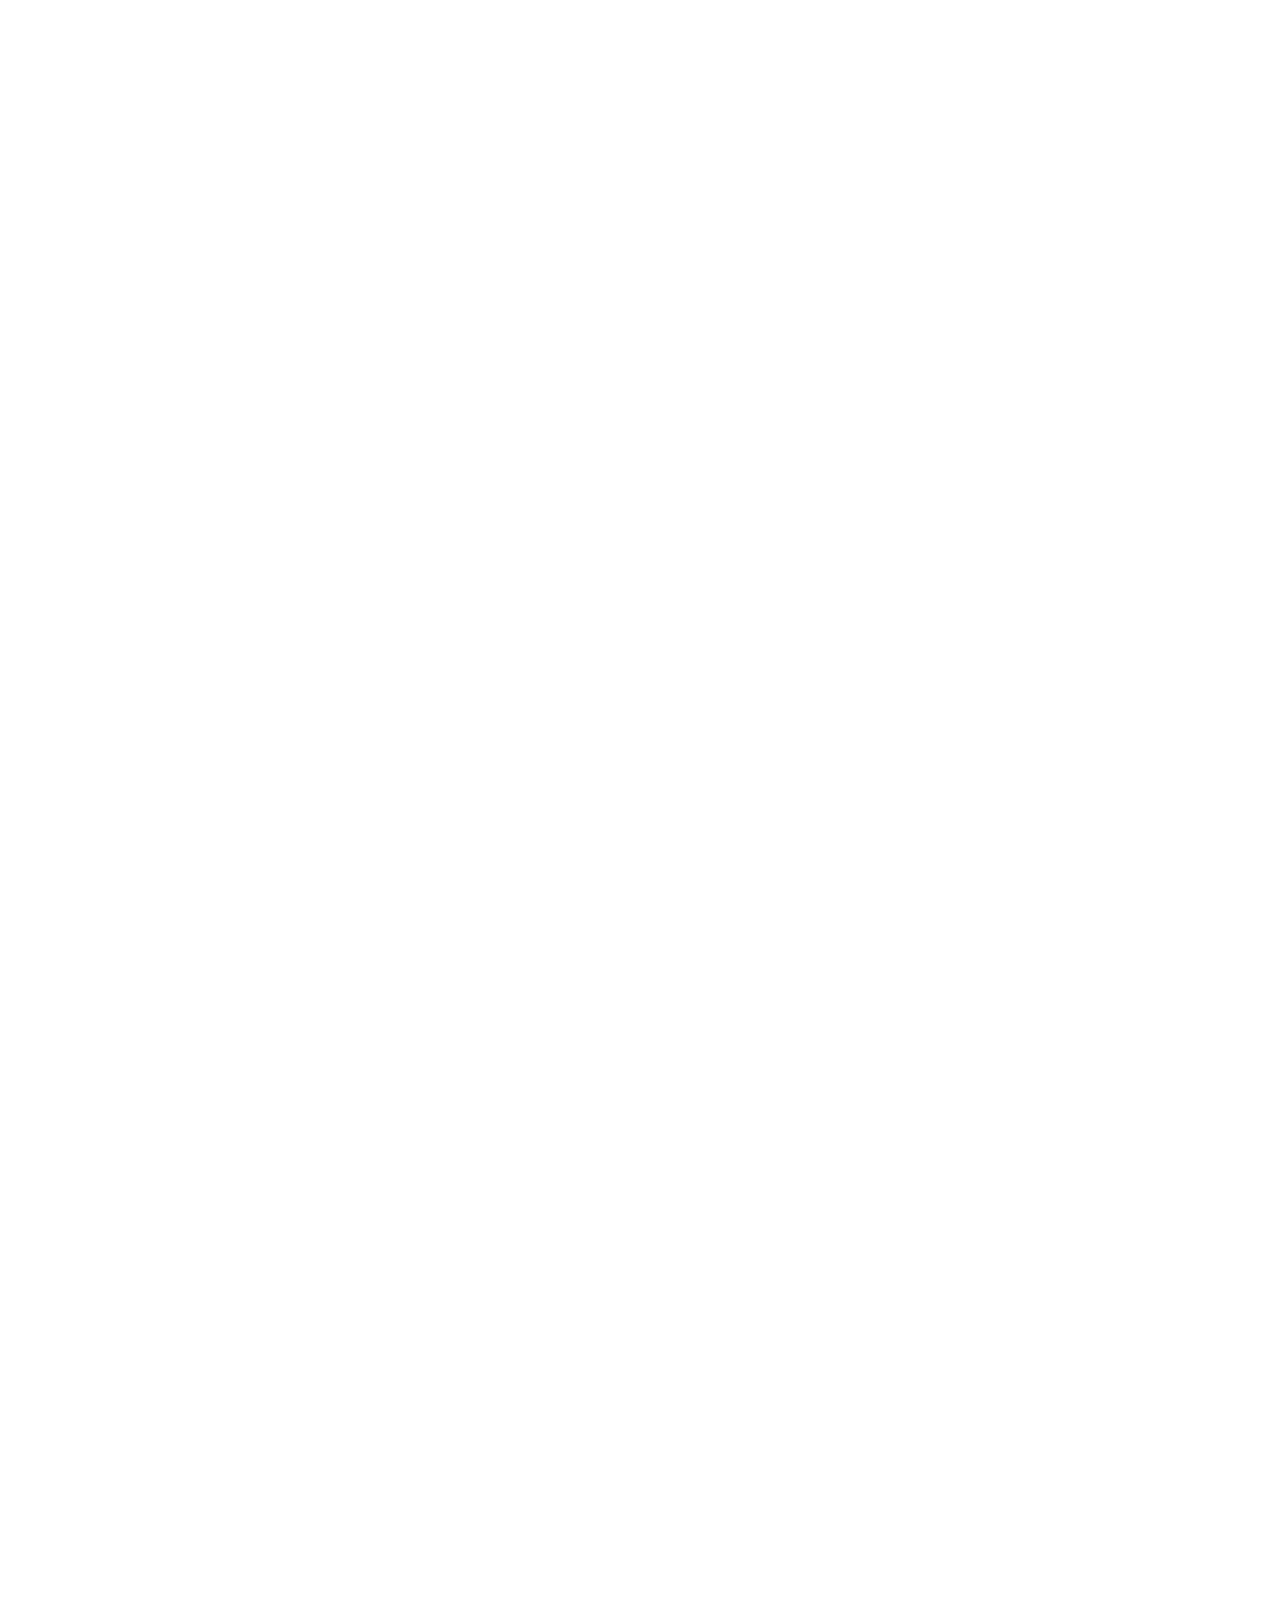
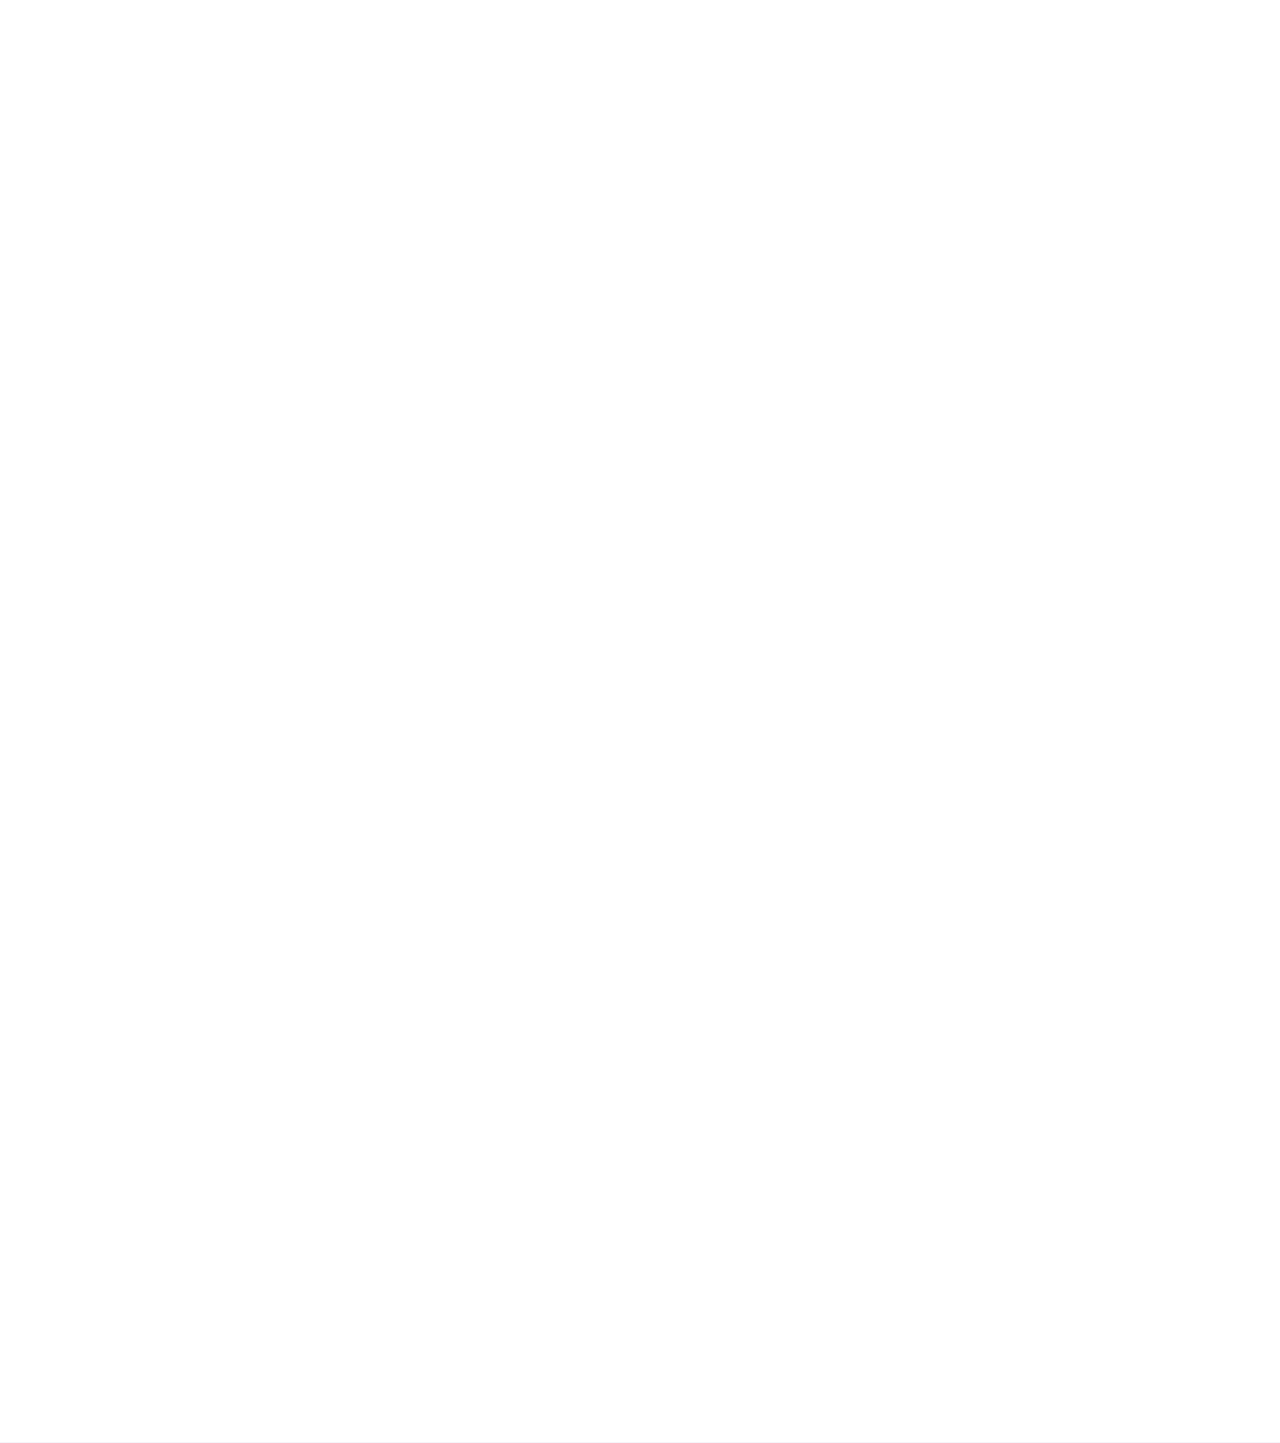
==== commit 57d18543: "ngerapihin home" ====
--- a/index.html
+++ b/index.html
@@ -166,8 +166,8 @@
                         </ul>
                     </div>
                 </div>
-                <div class="row g-4 portfolio-container">
-                    <div class="col-lg-4 col-md-6 portfolio-item first wow fadeInUp" data-wow-delay="0.1s">
+                <div class="row g-4 portfolio-container item">
+                    <div class="col-xl-4 col-md-4 portfolio-item first wow fadeInUp" data-wow-delay="0.1s">
                         <div class="rounded overflow-hidden">
                             <div class="position-relative overflow-hidden">
                                 <img class="img-fluid w-100" src="img/portfolio-1.jpg" alt="">
@@ -182,7 +182,7 @@
                             </div>
                         </div>
                     </div>
-                    <div class="col-lg-4 col-md-6 portfolio-item first wow fadeInUp" data-wow-delay="0.3s">
+                    <div class="col-xl-4 col-md-4 portfolio-item first wow fadeInUp" data-wow-delay="0.3s">
                         <div class="rounded overflow-hidden">
                             <div class="position-relative overflow-hidden">
                                 <img class="img-fluid w-100" src="img/portfolio-2.jpg" alt="">
@@ -197,7 +197,7 @@
                             </div>
                         </div>
                     </div>
-                    <div class="col-lg-4 col-md-6 portfolio-item first wow fadeInUp" data-wow-delay="0.5s">
+                    <div class="col-xl-4 col-md-4 portfolio-item first wow fadeInUp" data-wow-delay="0.5s">
                         <div class="rounded overflow-hidden">
                             <div class="position-relative overflow-hidden">
                                 <img class="img-fluid w-100" src="img/portfolio-3.jpg" alt="">
@@ -212,7 +212,7 @@
                             </div>
                         </div>
                     </div>
-                    <div class="col-lg-4 col-md-6 portfolio-item first wow fadeInUp" data-wow-delay="0.1s">
+                    <div class="col-xl-4 col-md-4 portfolio-item first wow fadeInUp" data-wow-delay="0.1s">
                         <div class="rounded overflow-hidden">
                             <div class="position-relative overflow-hidden">
                                 <img class="img-fluid w-100" src="img/portfolio-4.jpg" alt="">
@@ -227,7 +227,7 @@
                             </div>
                         </div>
                     </div>
-                    <div class="col-lg-4 col-md-6 portfolio-item first wow fadeInUp" data-wow-delay="0.3s">
+                    <div class="col-xl-4 col-md-4 portfolio-item first wow fadeInUp" data-wow-delay="0.3s">
                         <div class="rounded overflow-hidden">
                             <div class="position-relative overflow-hidden">
                                 <img class="img-fluid w-100" src="img/portfolio-5.jpg" alt="">
@@ -242,7 +242,7 @@
                             </div>
                         </div>
                     </div>
-                    <div class="col-lg-4 col-md-6 portfolio-item first wow fadeInUp" data-wow-delay="0.5s">
+                    <div class="col-xl-4 col-md-4 portfolio-item first wow fadeInUp" data-wow-delay="0.5s">
                         <div class="rounded overflow-hidden">
                             <div class="position-relative overflow-hidden">
                                 <img class="img-fluid w-100" src="img/portfolio-6.jpg" alt="">
@@ -312,17 +312,17 @@
                         <p><i class="fa fa-map-marker-alt me-3"></i>Perumahan Pondok Cabe Indah, Jl. Citanduy Blok D6, Pondok Cabe Ilir, Pamulang, South Tangerang City, Banten 15438</p>
                         <p><i class="fa fa-phone-alt me-3"></i>0877-7337-9369</p>
                         <p><i class="fa fa-envelope me-3"></i>info@example.com</p>
-                        <div class="d-flex pt-2">
+                        <div class="d-flex pt-2 gap-2">
                             <a class="btn btn-outline-light btn-social" href="https://www.instagram.com/merakiciptarasa?igsh=YXlwbWttcTVrdm5y"><i class="fab fa-instagram"></i></a>
                             <a class="btn btn-outline-light btn-social" href="https://api.whatsapp.com/send/?phone=6287773379369&text=Terima+kasih+telah+menghubungi+Meraki+Cipta+Rasa%2C+Mari+saya+bantu%21&type=phone_number&app_absent=0"><i class="fab fa-whatsapp"></i></a>
                             <a class="btn btn-outline-light btn-social" href="https://www.tiktok.com/@merakiciptarasa?_t=8kfo7TnZ1Wb&_r=1"><i class="fa-brands fa-tiktok"></i></a>
                             <a class="btn btn-outline-light btn-social" href="https://youtube.com/@merakiciptarasa?si=qiTrRYiRn02IbZ8y"><i class="fab fa-youtube"></i></a>
                         </div>
                     </div>
-                    <div class="col-md-6 col-lg-3">
+                    <div class="col-md-6 col-lg-3 me-5">
                         <iframe src="https://www.google.com/maps/embed?pb=!1m18!1m12!1m3!1d3965.410995486835!2d106.75350870985075!3d-6.340781762010239!2m3!1f0!2f0!3f0!3m2!1i1024!2i768!4f13.1!3m3!1m2!1s0x2e69efa7a9560435%3A0xcd70db2b538a8041!2sMeraki%20Cipta%20Rasa%20%7C%20Produsen%20Cireng%2C%20Sosis%2C%20Frozen%20food!5e0!3m2!1sid!2sid!4v1710426732575!5m2!1sid!2sid" width="300" height="200" style="border:0;" allowfullscreen="" loading="lazy" referrerpolicy="no-referrer-when-downgrade"></iframe>
                     </div>
-                    <div class="col-md-6 col-lg-3">
+                    <div class="col-md-12 col-lg-3 ms-5">
                         <p class="section-title text-white h5 mb-4">Gallery<span></span></p>
                         <div class="row g-2">
                             <div class="col-4">
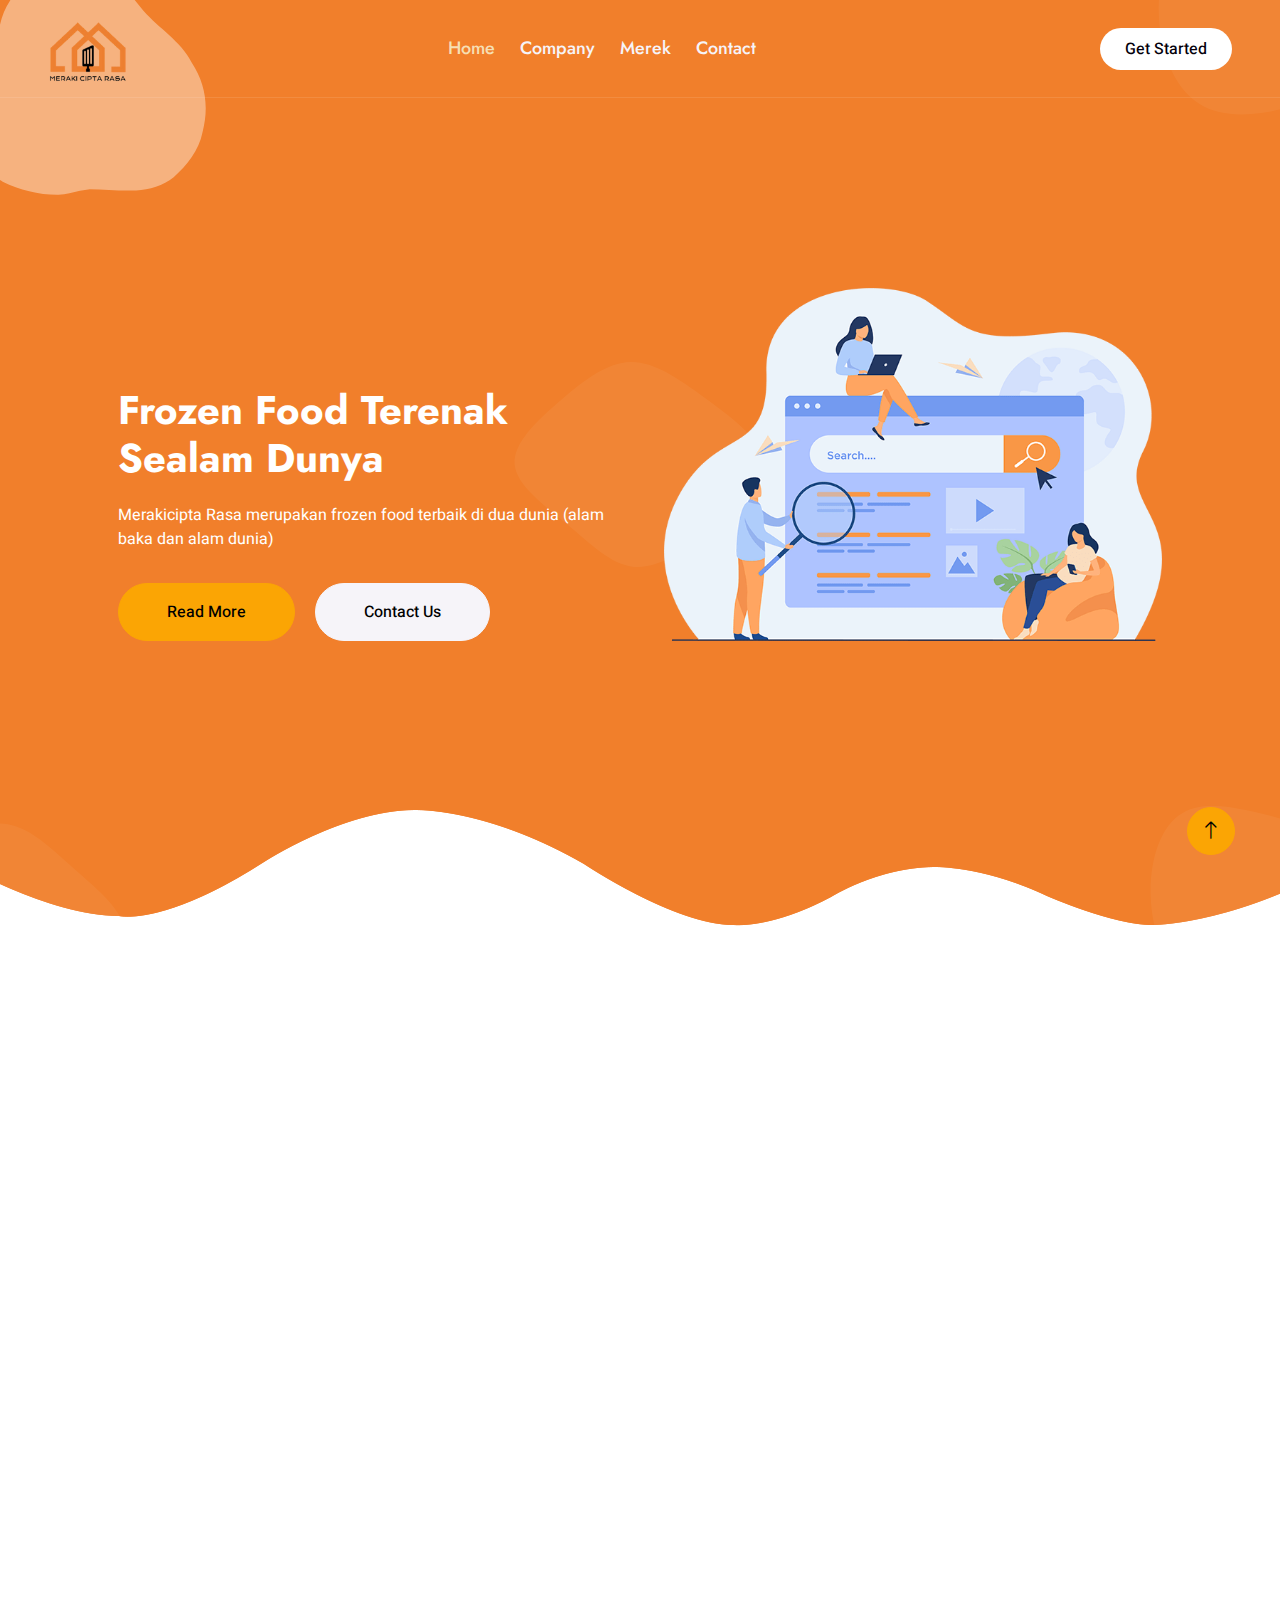
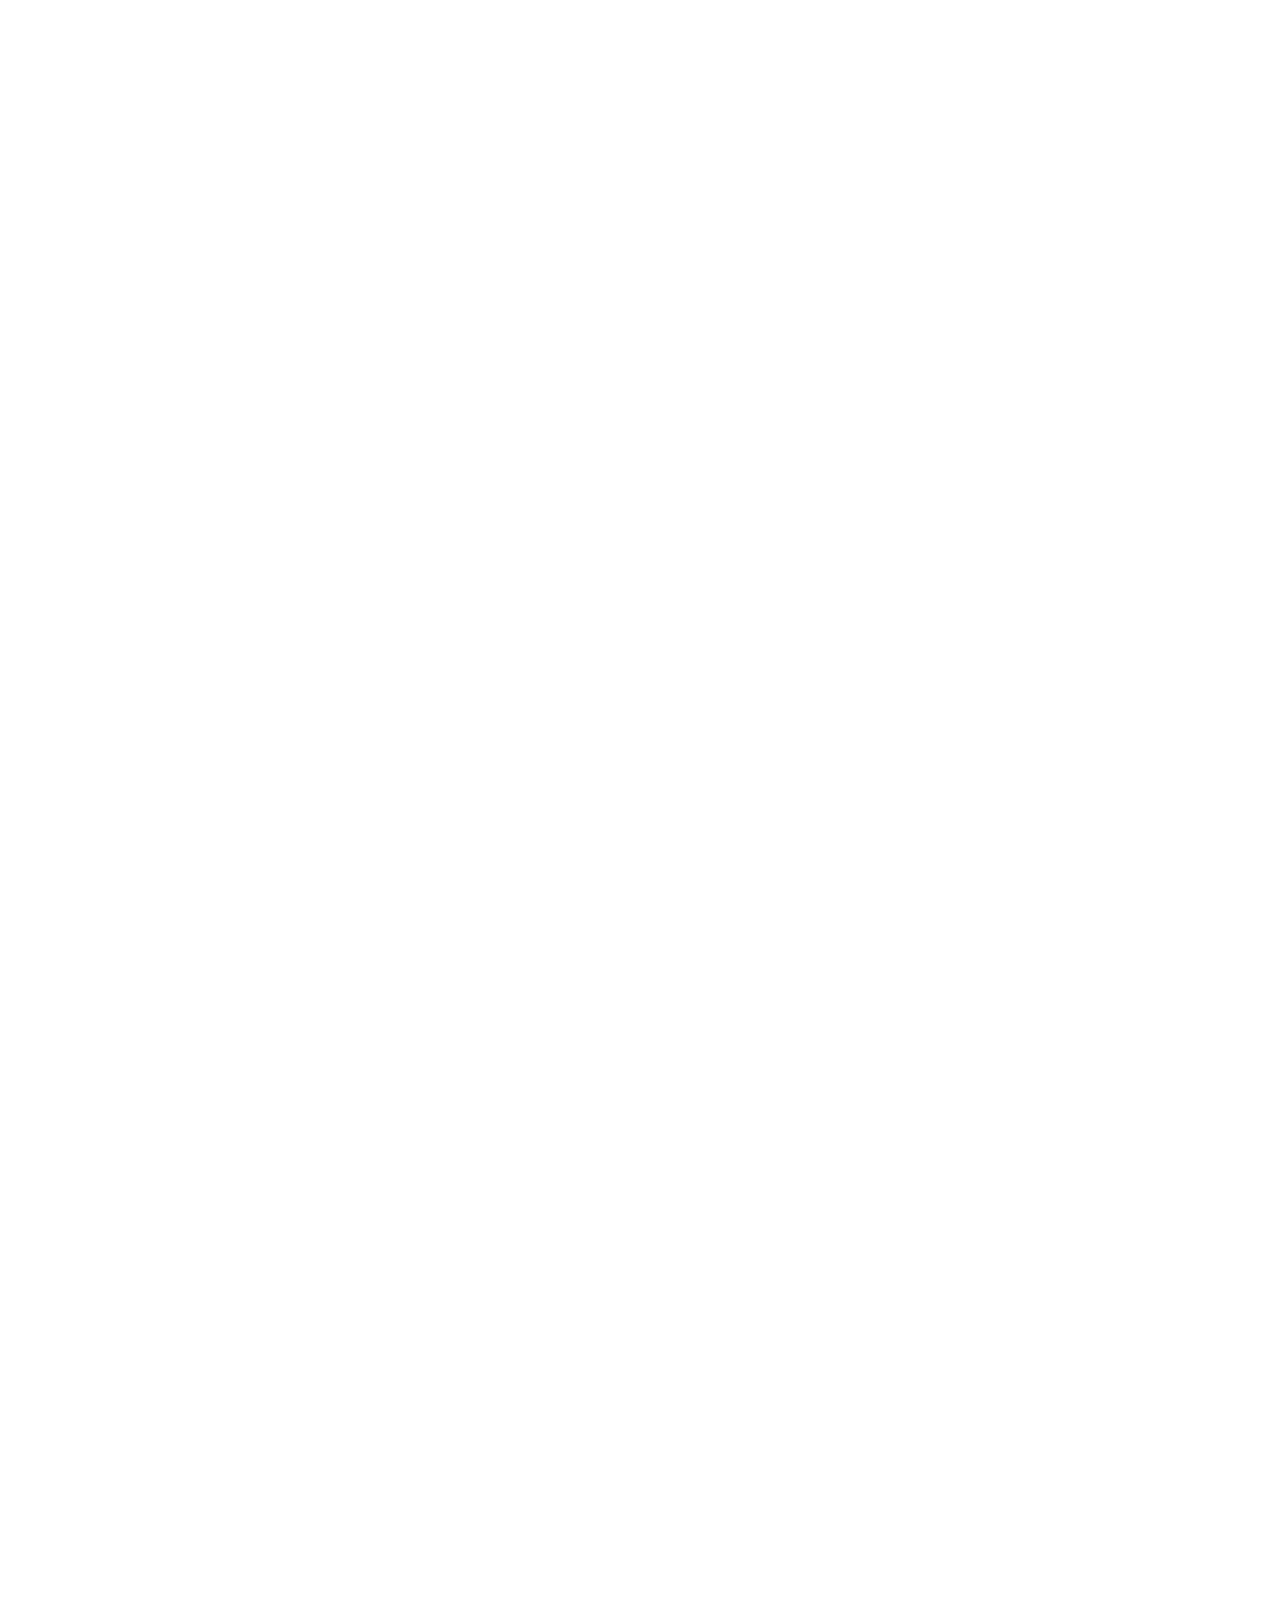
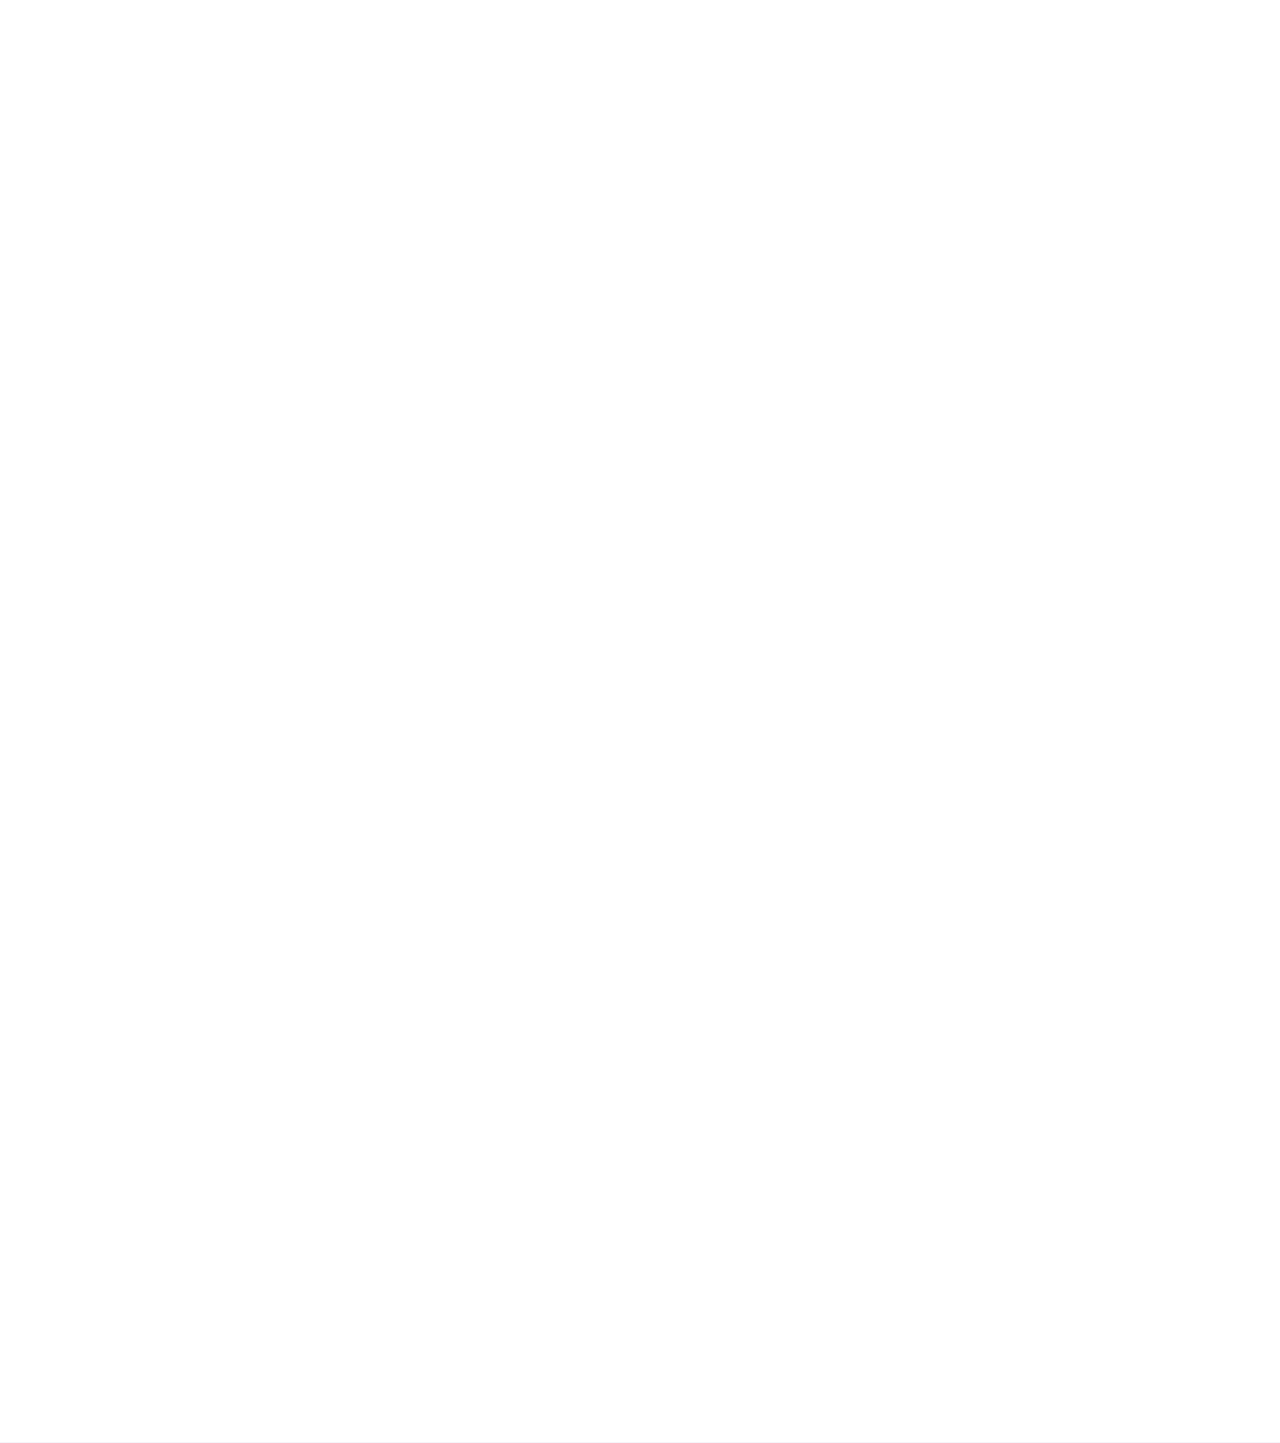
==== commit be609a7b: "company page dikit" ====
--- a/index.html
+++ b/index.html
@@ -88,7 +88,7 @@
                         <p class="mb-4">Kami mencipta rasa dengan sepenuh hati. Mengolah berbagai produk makanan yang kami racik dari resep orisinal. 
                             Sejak tahun 2005 sampai sekarang, Meraki Cipta Rasa terus tumbuh dan berkembang bersama klien setia kami yang terus bertambah tiap harinya. 
                             Kami menyediakan produk makanan yang diolah dari bahan pilihan dengan proses pembuatan yang baik untuk menjaga mutu serta kualitas.</p>
-                        <a href="" class="btn btn-primary py-sm-3 px-sm-5 rounded-pill mt-3">Read More</a>
+                        <a href="company.html" class="btn btn-primary py-sm-3 px-sm-5 rounded-pill mt-3">Read More</a>
                     </div>
                     <div class="col-lg-6">
                         <img class="img-fluid wow zoomIn" data-wow-delay="0.5s" src="img/about.png">
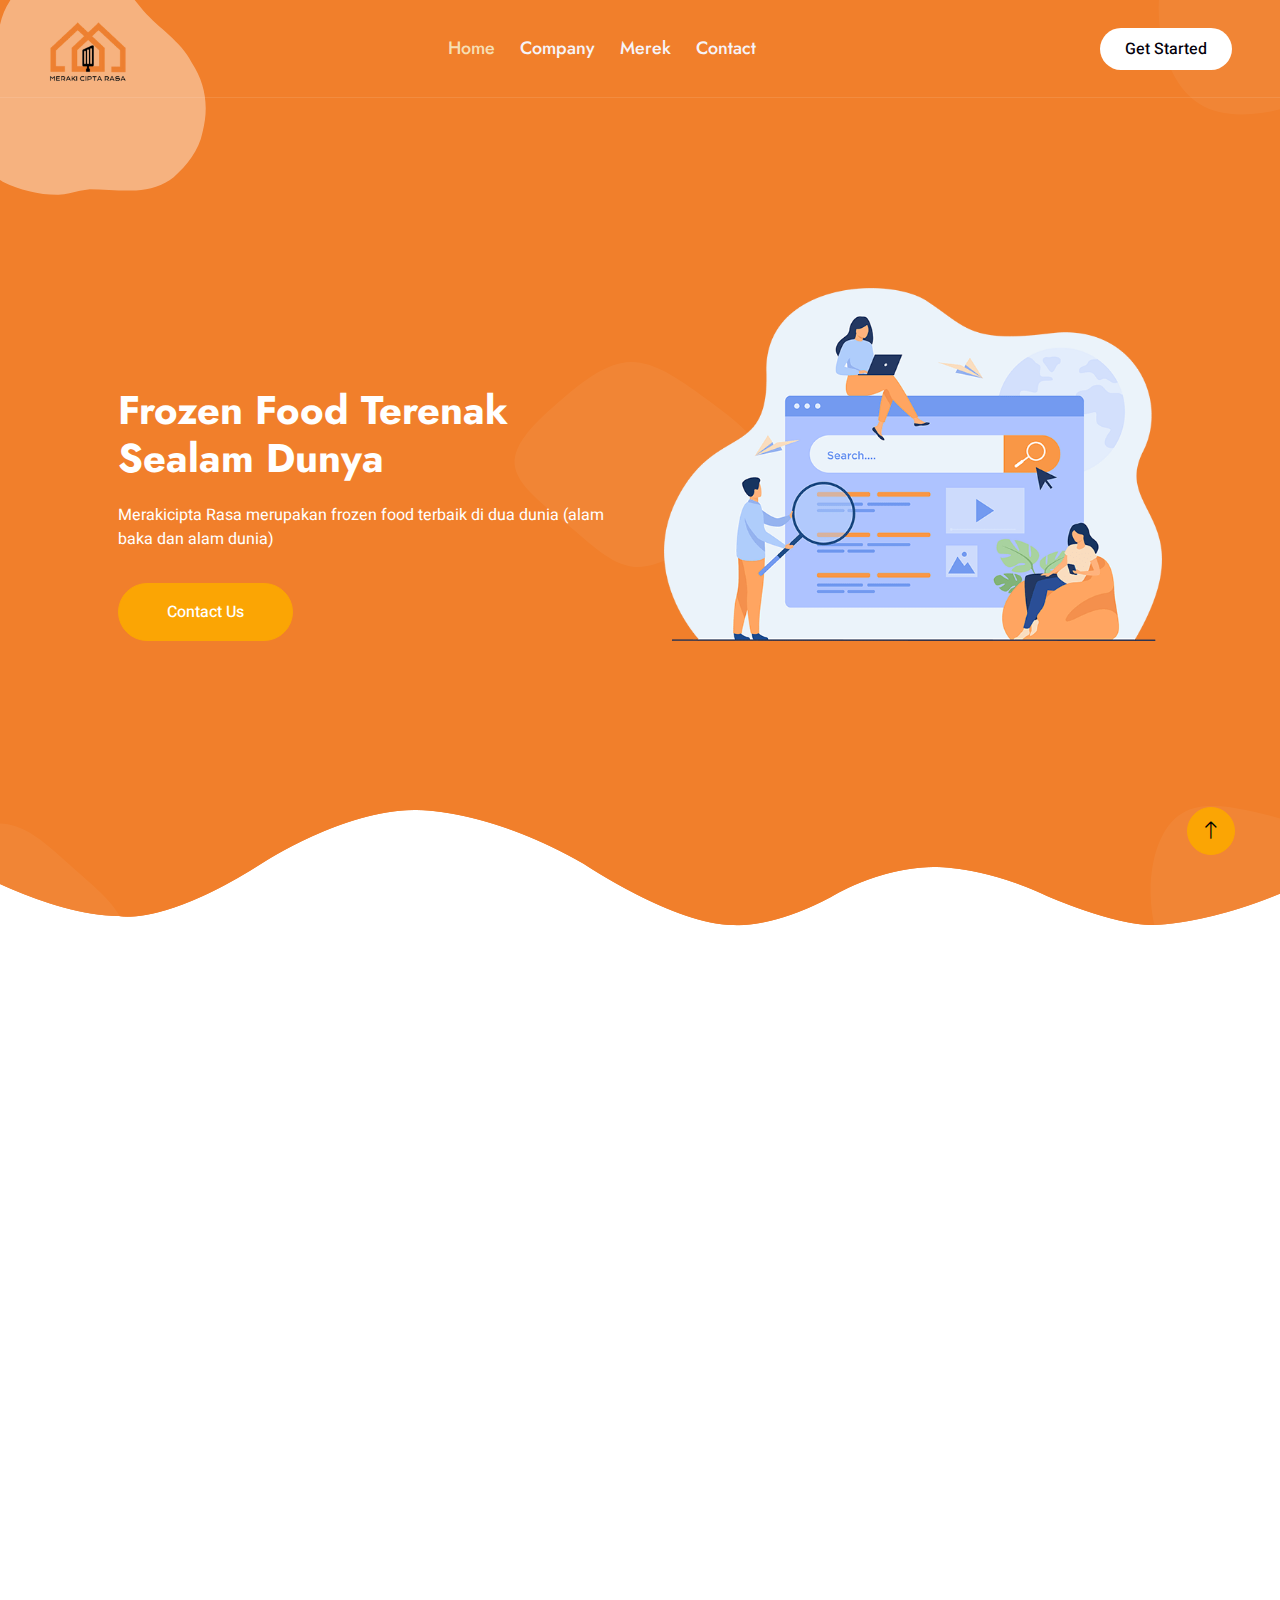
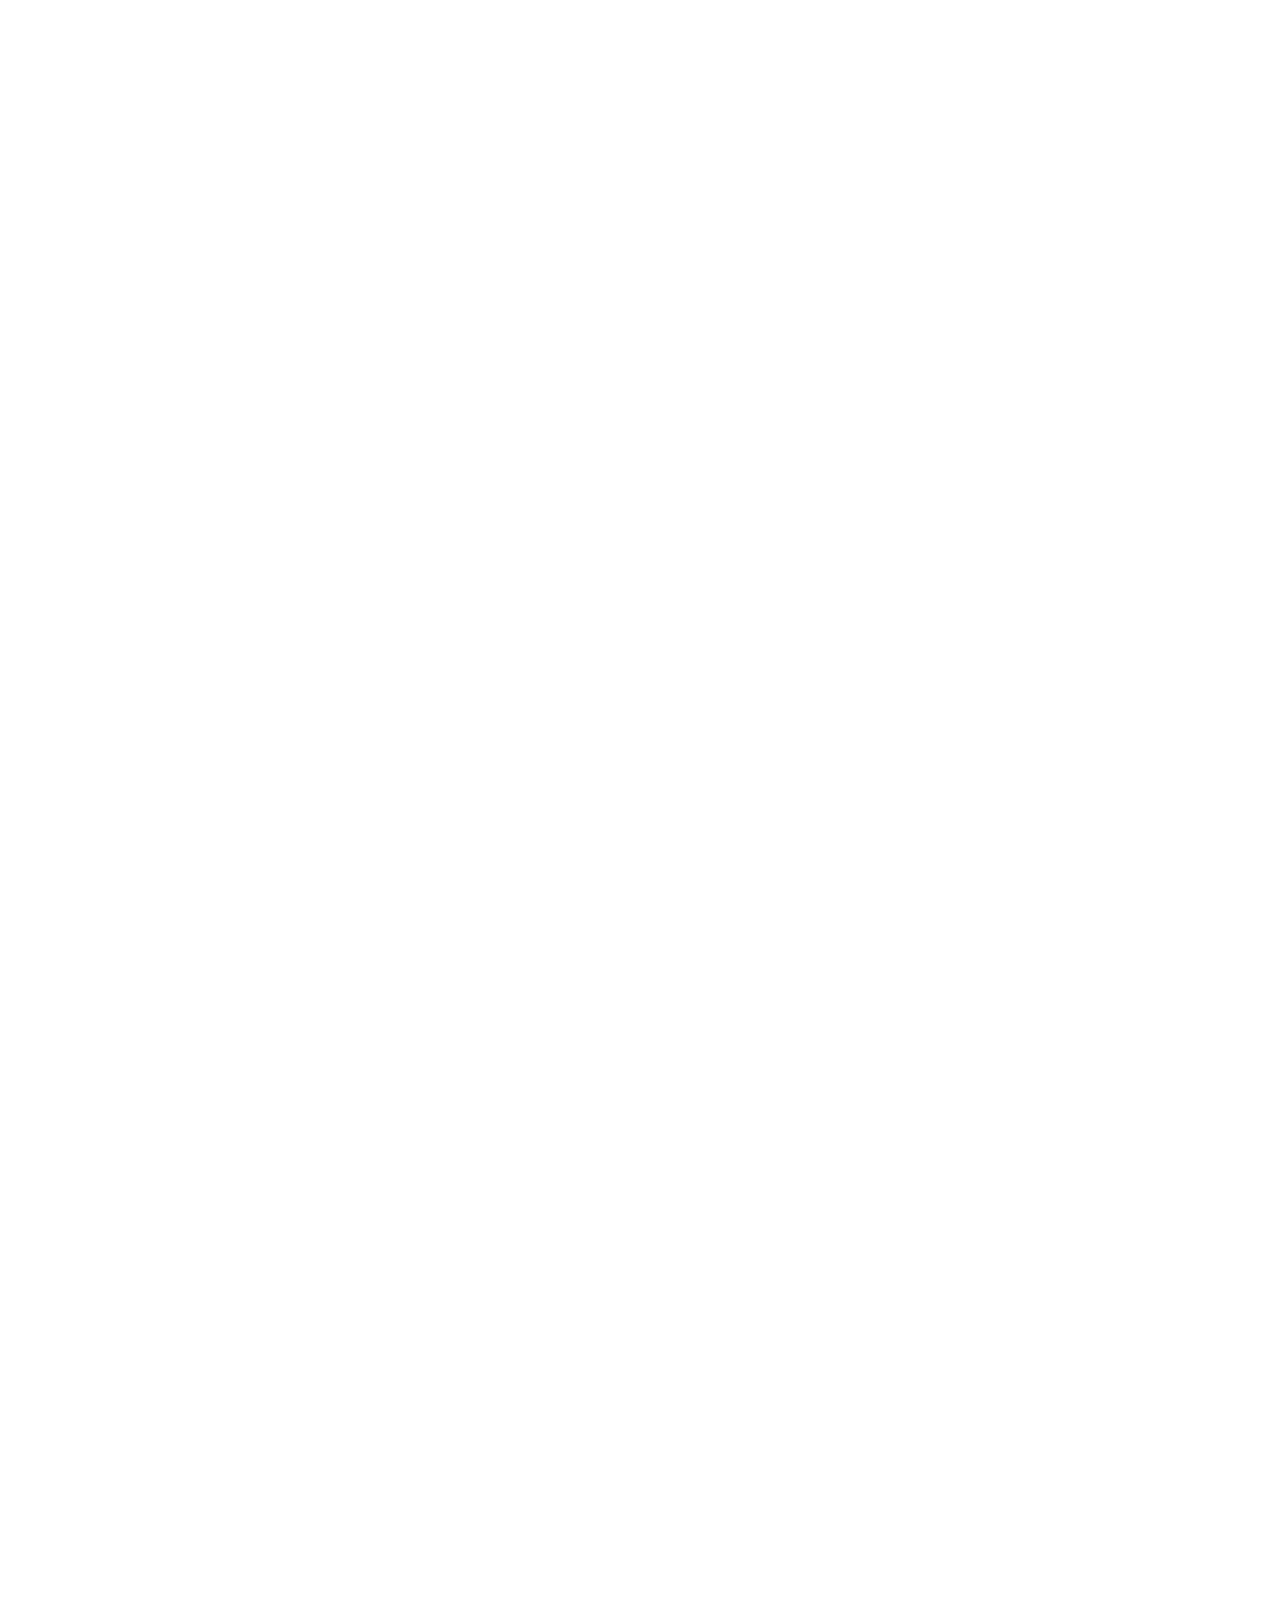
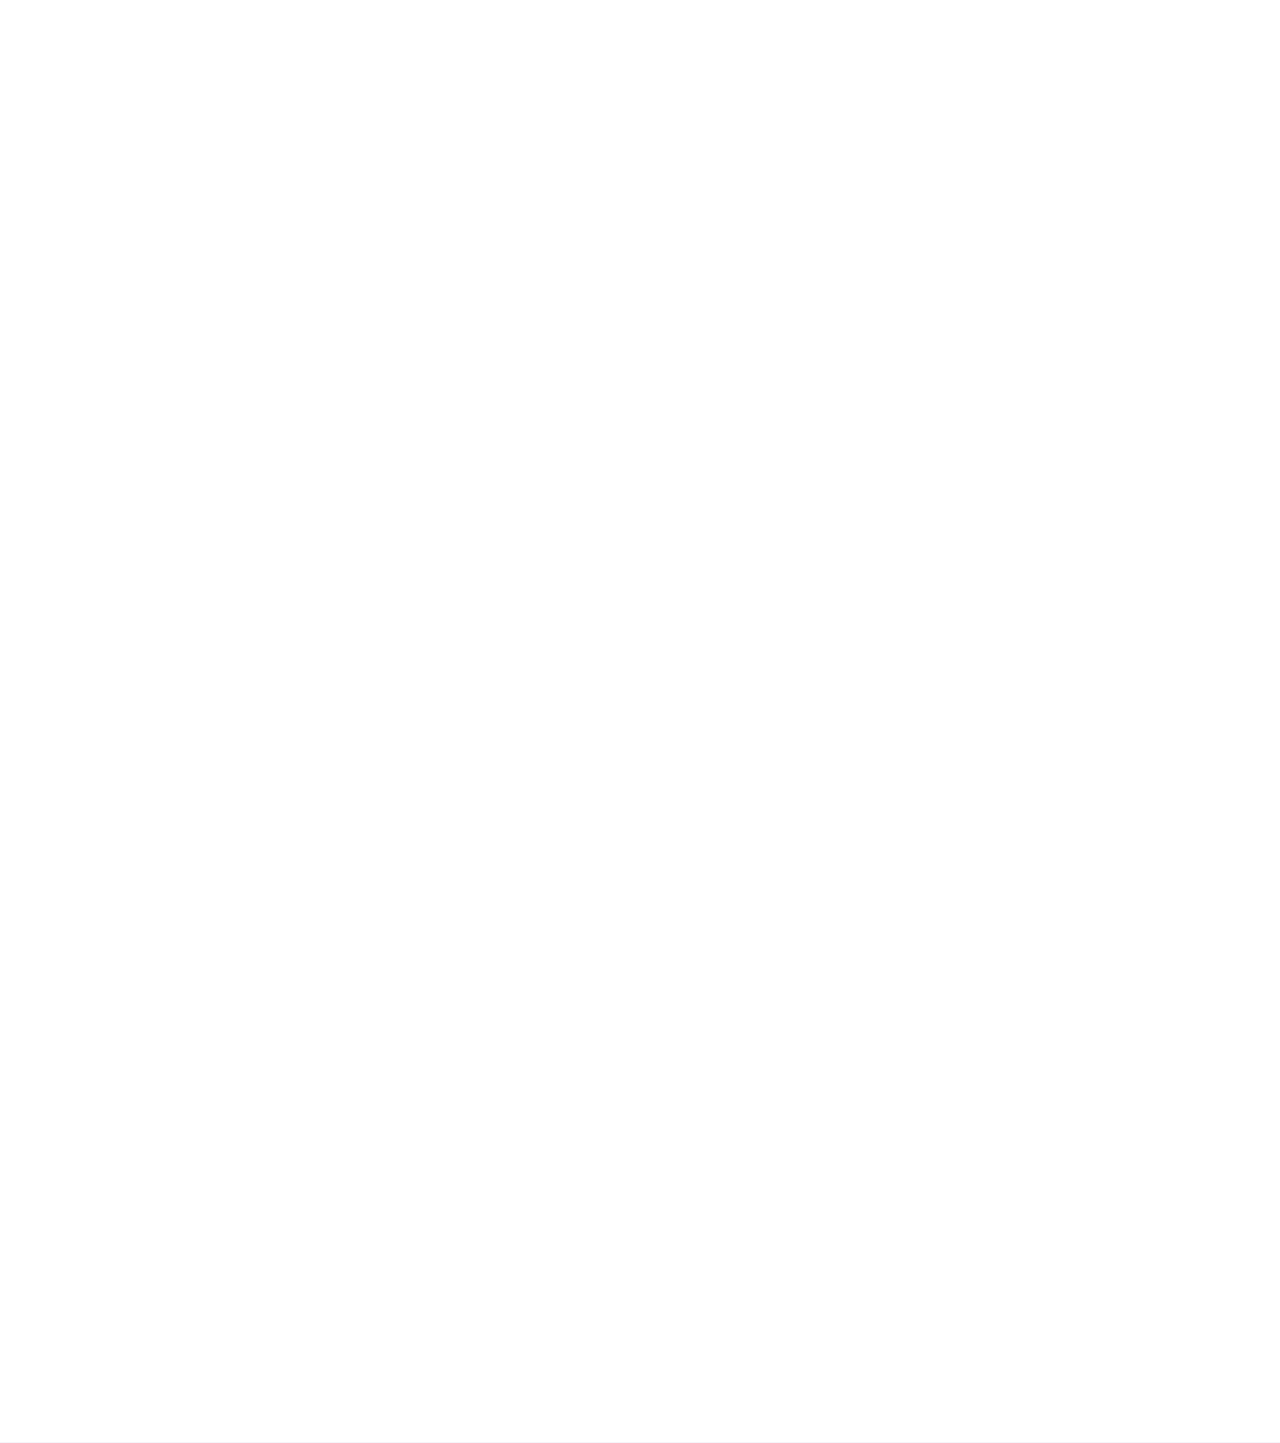
==== commit aed82f14: "banyak dah" ====
--- a/index.html
+++ b/index.html
@@ -68,8 +68,8 @@
                         <div class="col-lg-6 text-center text-lg-start">
                             <h1 class="text-white mb-4 animated slideInDown">Frozen Food Terenak Sealam Dunya</h1>
                             <p class="text-white pb-3 animated slideInDown">Merakicipta Rasa merupakan frozen food terbaik di dua dunia (alam baka dan alam dunia)</p>
-                            <a href="" class="btn btn-secondary py-sm-3 px-sm-5 rounded-pill me-3 animated slideInLeft">Read More</a>
-                            <a href="" class="btn btn-light py-sm-3 px-sm-5 rounded-pill animated slideInRight">Contact Us</a>
+                            <a href="contact.html" class="btn btn-secondary py-sm-3 px-sm-5 rounded-pill me-3 animated slideInLeft text-white">Contact Us</a>
+    
                         </div>
                         <div class="col-lg-6 text-center text-lg-start">
                             <img class="img-fluid animated zoomIn" src="img/hero.png" alt="">
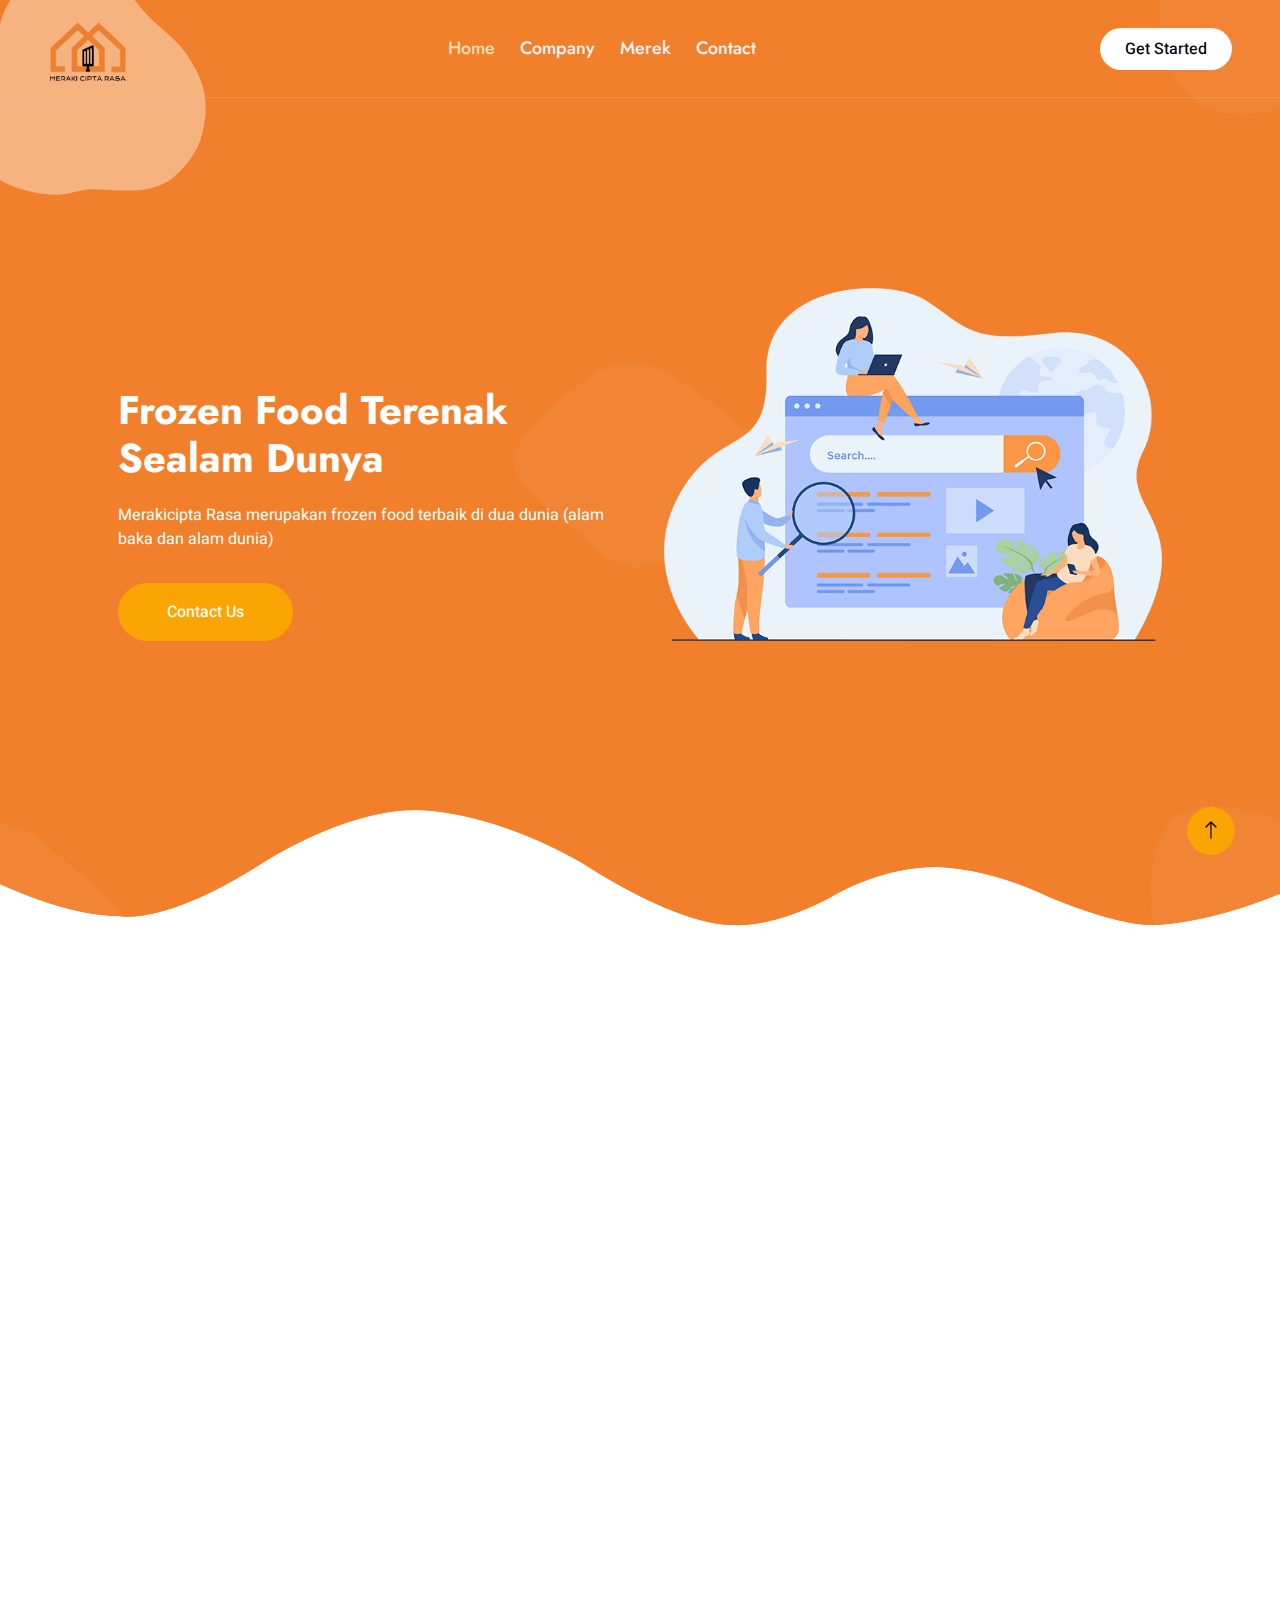
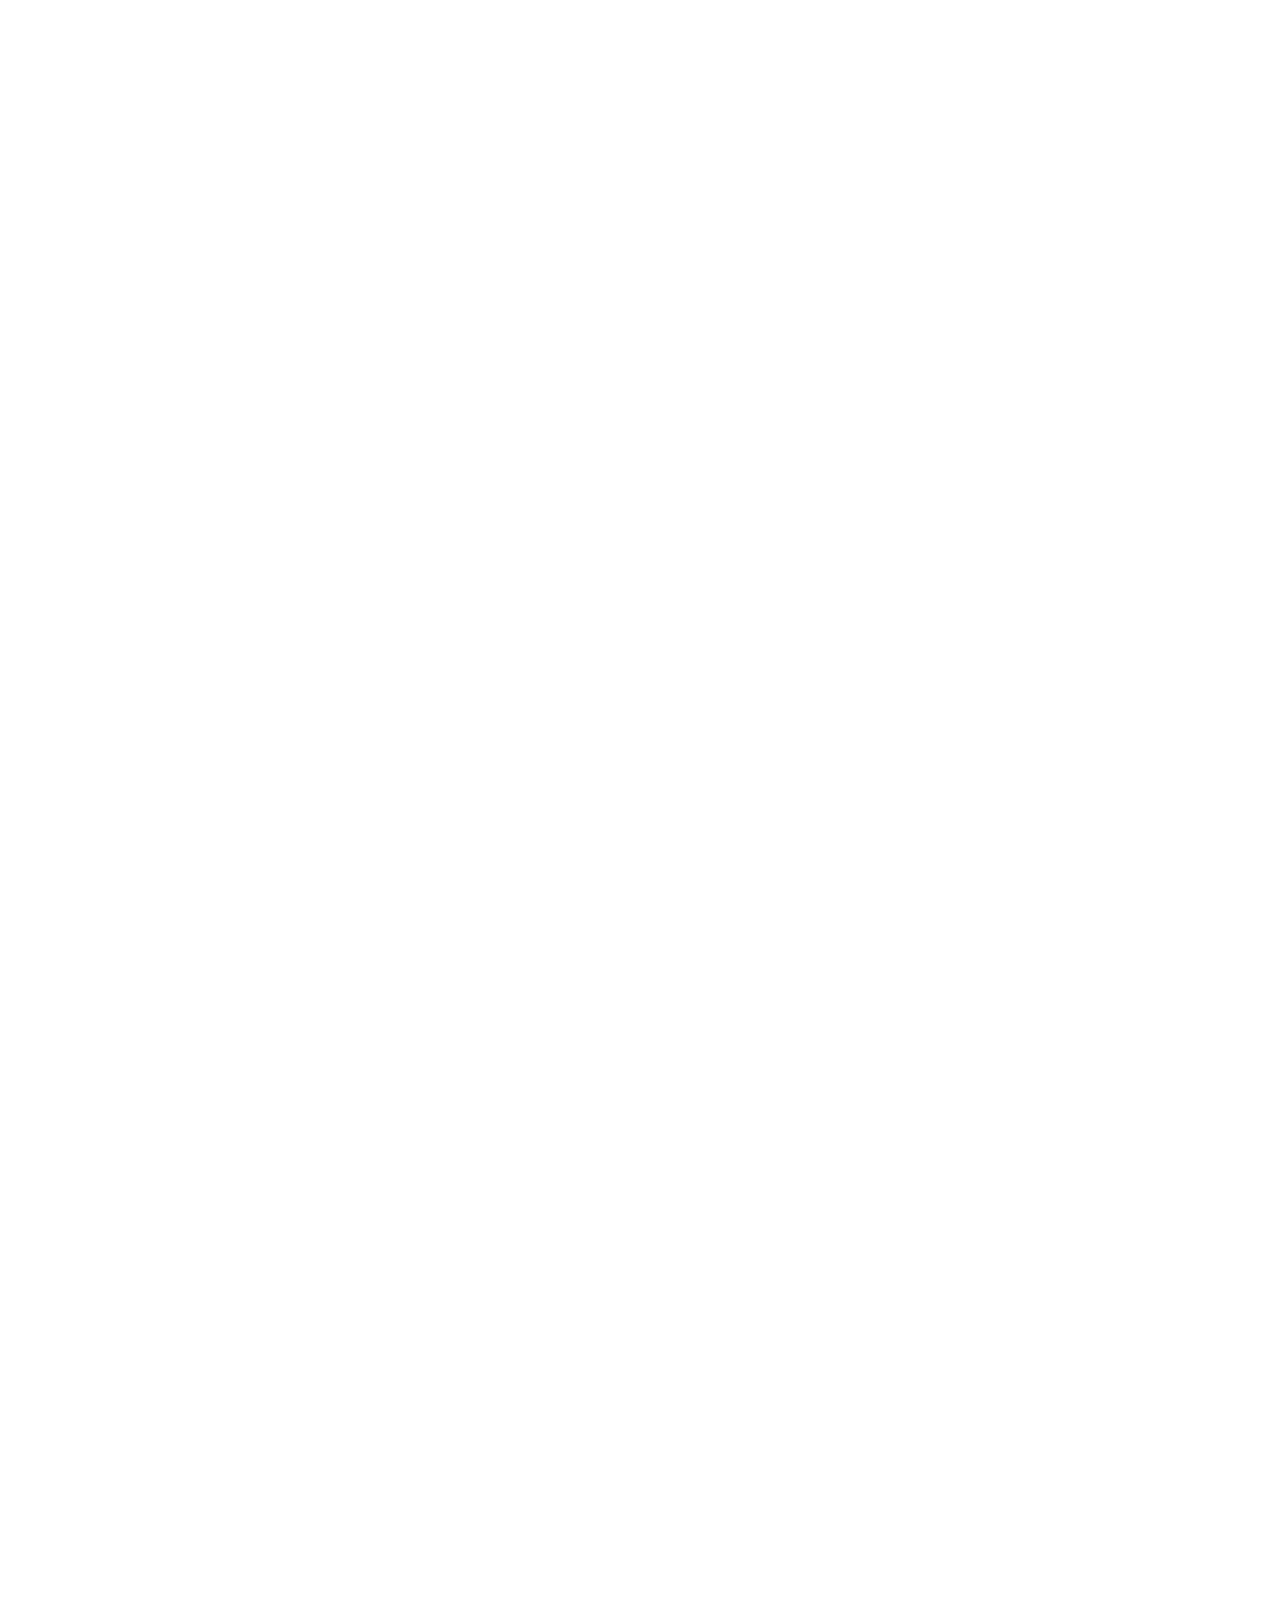
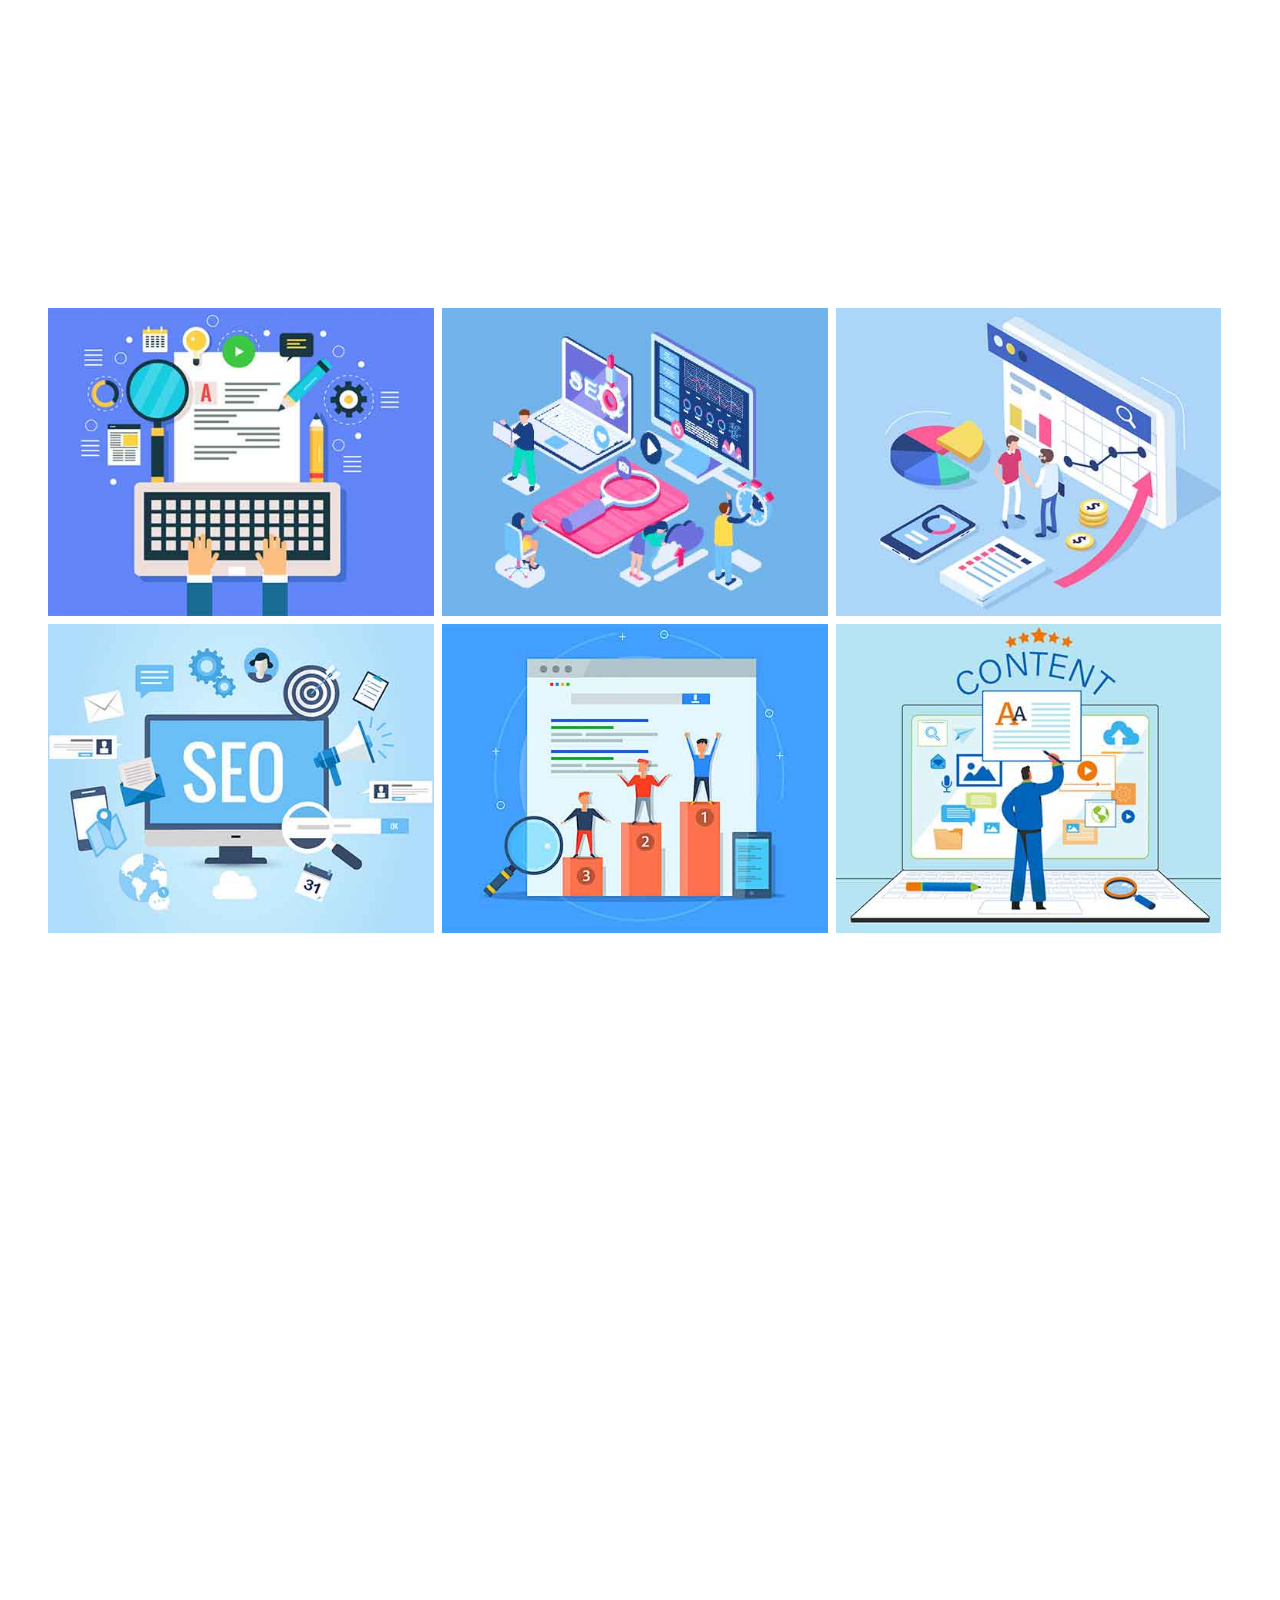
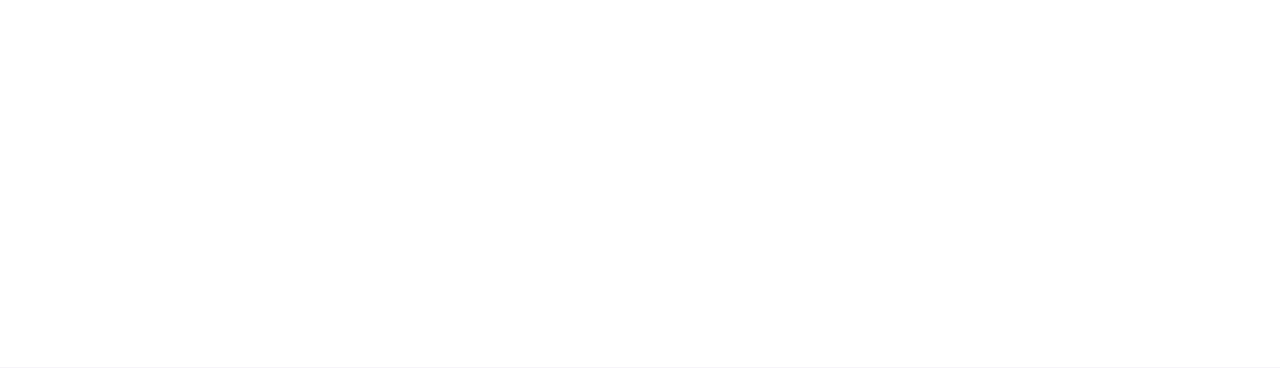
==== commit 0f174e12: "banyak bgt ampe bingung" ====
--- a/index.html
+++ b/index.html
@@ -262,6 +262,34 @@
         </div>
         <!-- Projects End -->
 
+    <!-- Galery start -->
+    <div class="wow fadeInUp" data-wow-delay="0.1s">
+        <h1 class="text-center mb-5">Gallery</h1>
+    </div>
+        <div class="col-md-12 col-xl-11 ms-5 row-gap-2">
+            <p class="section-title text-white h5 mb-4">Gallery<span></span></p>
+            <div class="row g-2">
+                <div class="col-4">
+                    <img class="img-fluid" src="img/portfolio-1.jpg" alt="Image">
+                </div>
+                <div class="col-4">
+                    <img class="img-fluid" src="img/portfolio-2.jpg" alt="Image">
+                </div>
+                <div class="col-4">
+                    <img class="img-fluid" src="img/portfolio-3.jpg" alt="Image">
+                </div>
+                <div class="col-4">
+                    <img class="img-fluid" src="img/portfolio-4.jpg" alt="Image">
+                </div>
+                <div class="col-4">
+                    <img class="img-fluid" src="img/portfolio-5.jpg" alt="Image">
+                </div>
+                <div class="col-4">
+                    <img class="img-fluid" src="img/portfolio-6.jpg" alt="Image">
+                </div>
+            </div>
+        </div>
+        <!-- Galery end -->
 
         <!-- Testimonial Start -->
         <div class="container-xxl py-5 wow fadeInUp" data-wow-delay="0.1s">
@@ -303,6 +331,9 @@
             </div>
         </div>
         <!-- Testimonial End -->
+
+    
+
         <!-- Footer Start -->
         <div class="container-fluid bg-primary text-light footer wow fadeIn" data-wow-delay="0.1s">
             <div class="container py-5 px-lg-5">
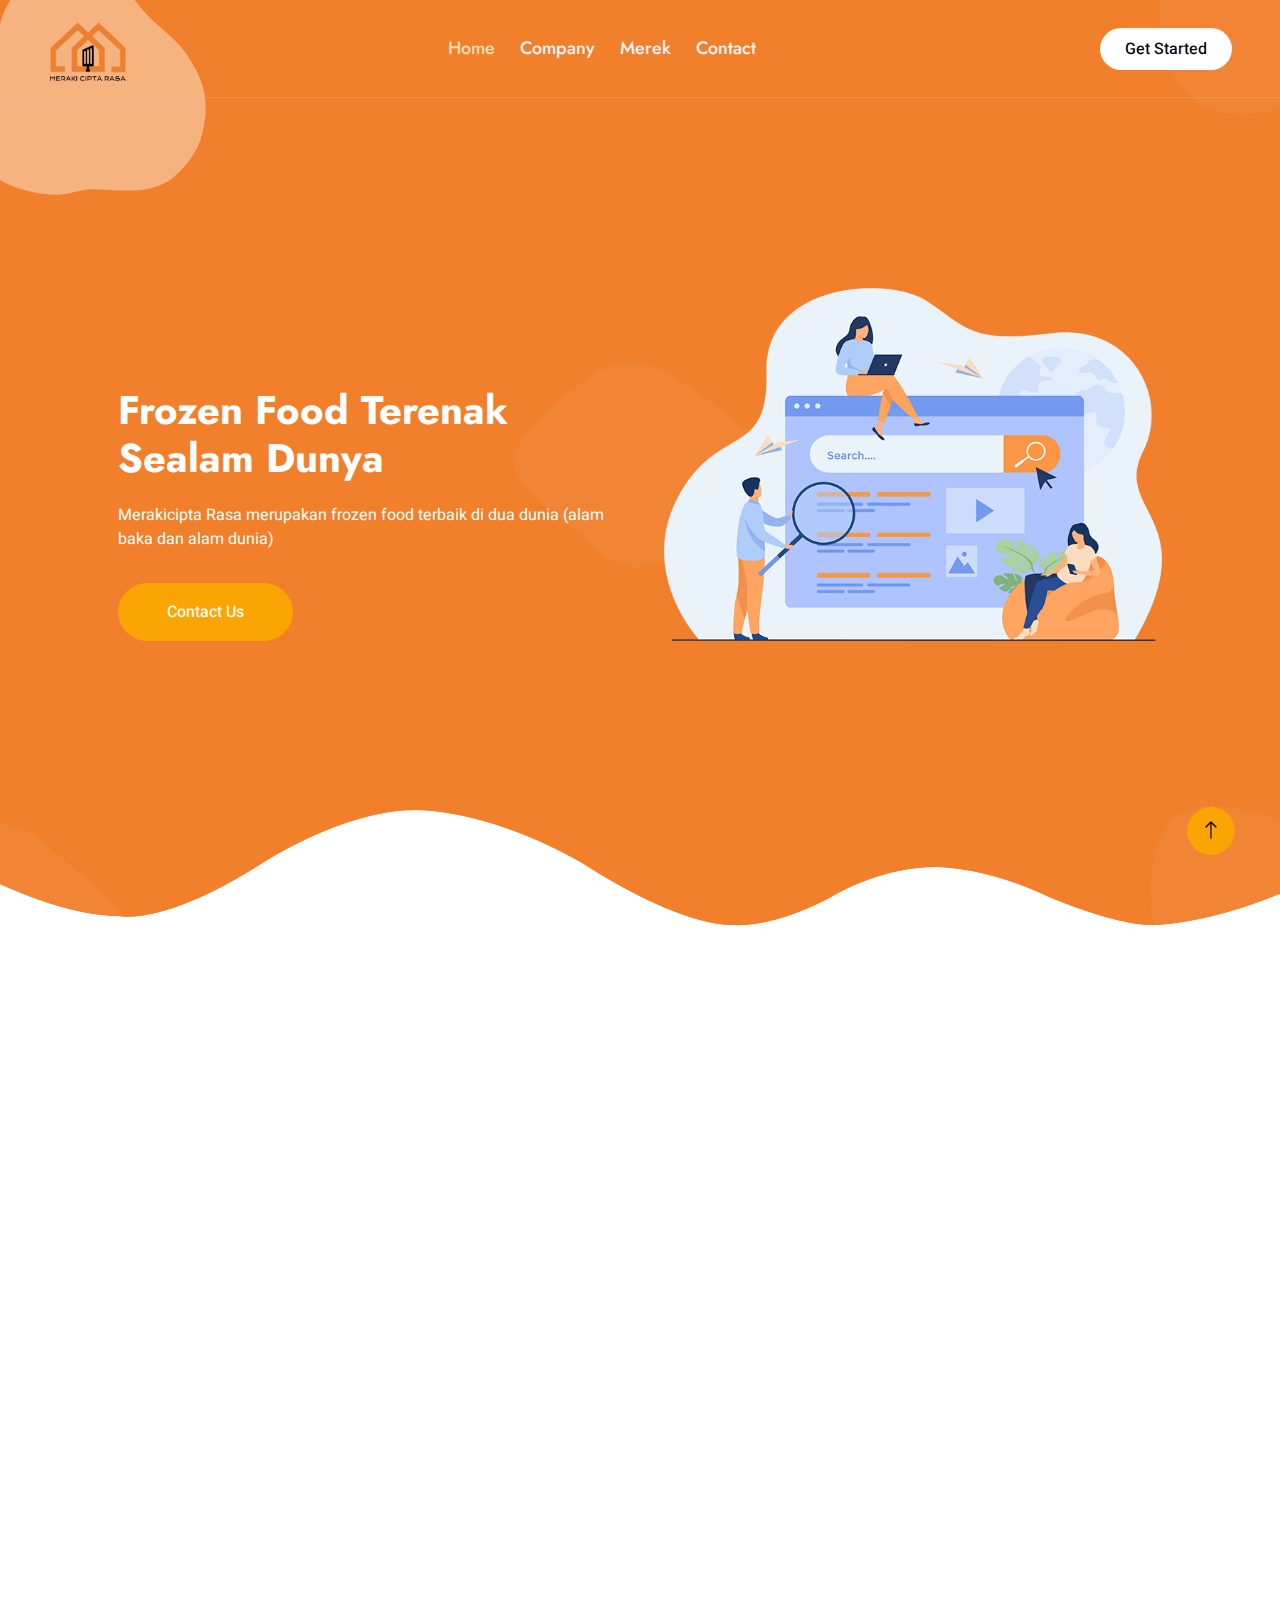
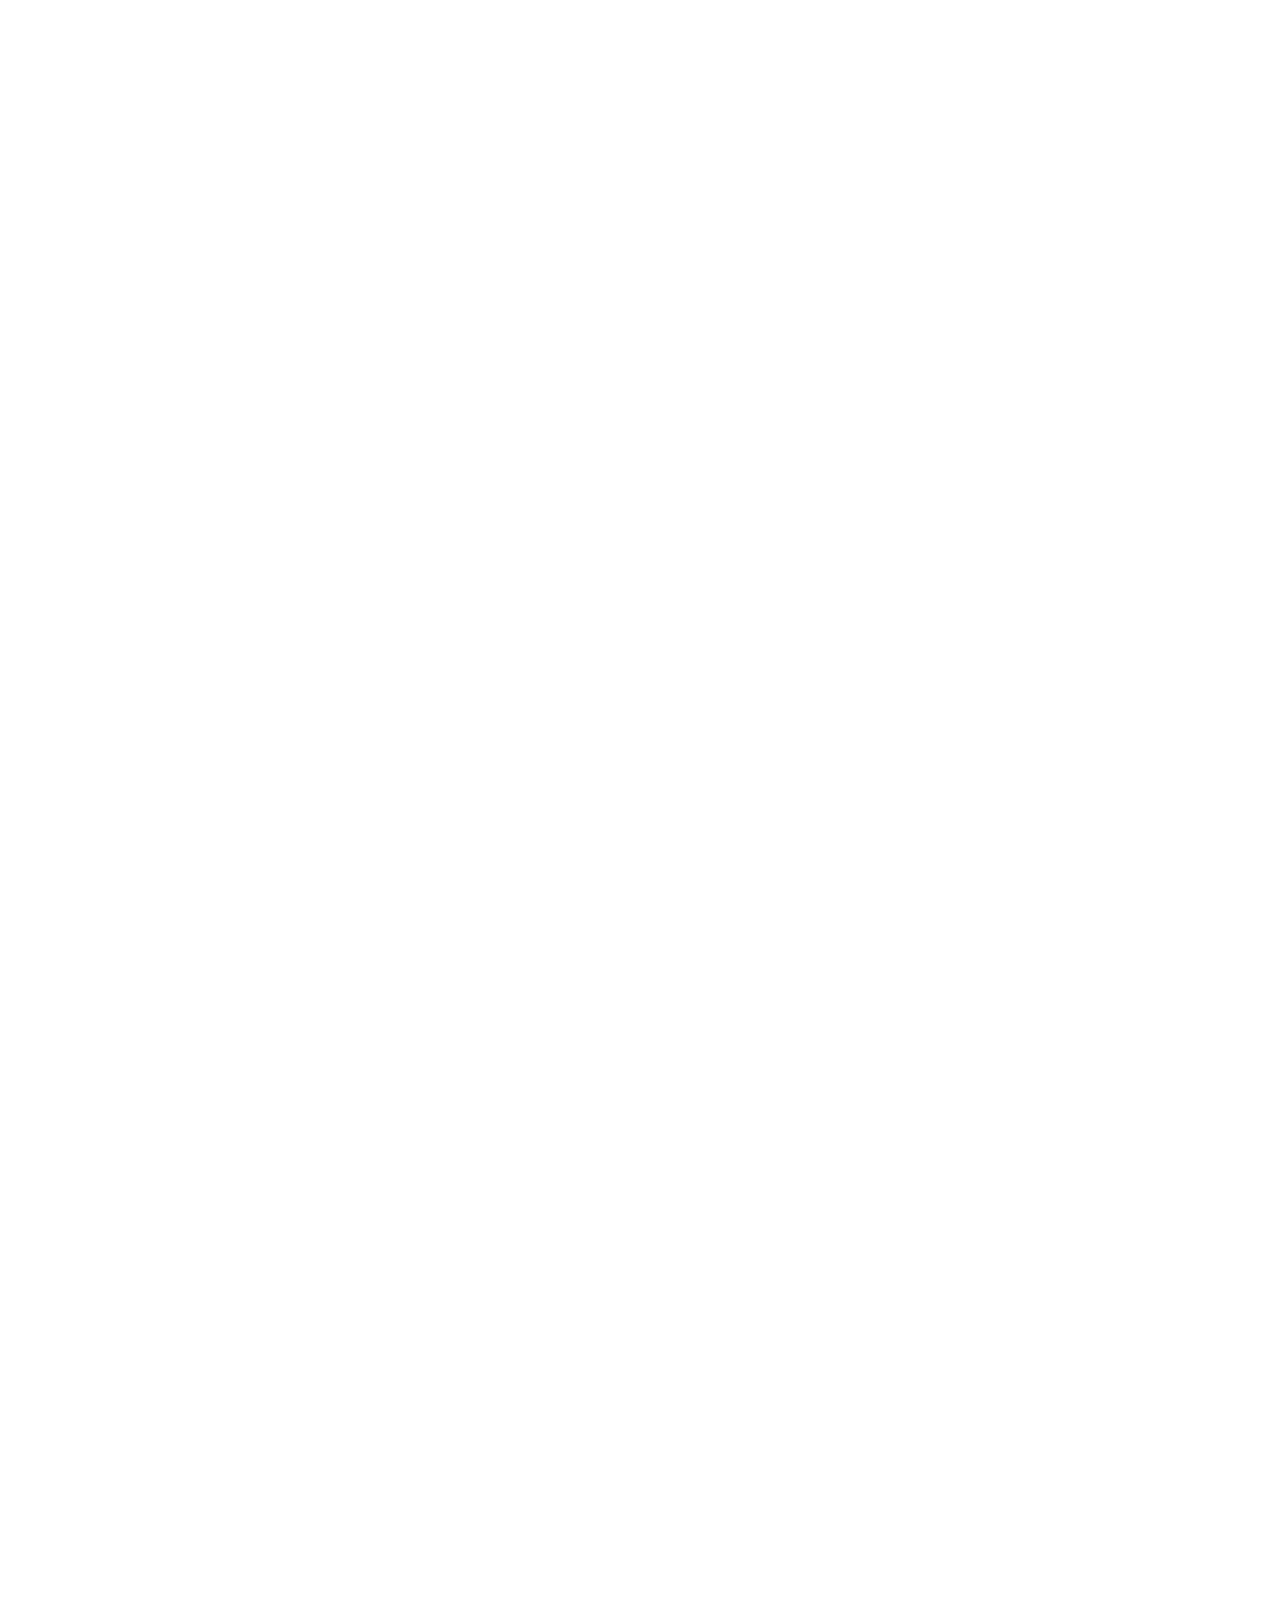
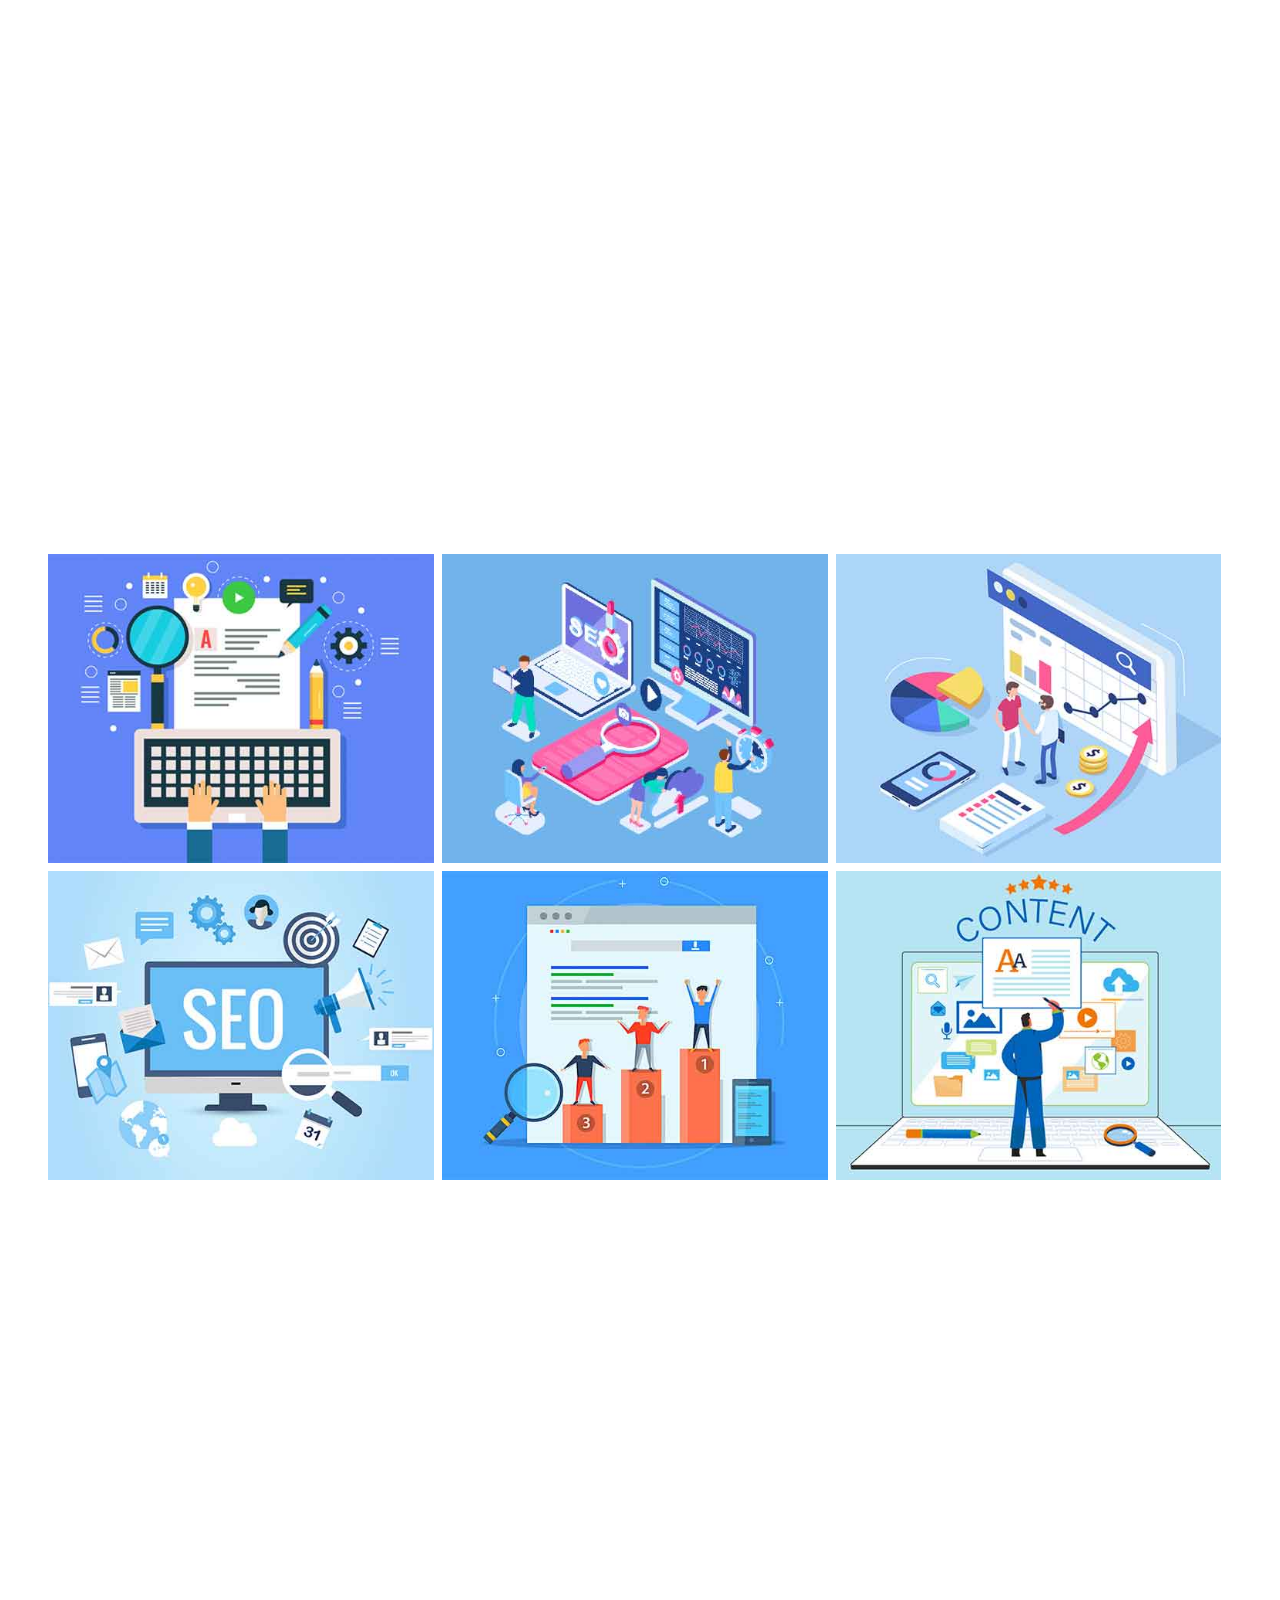
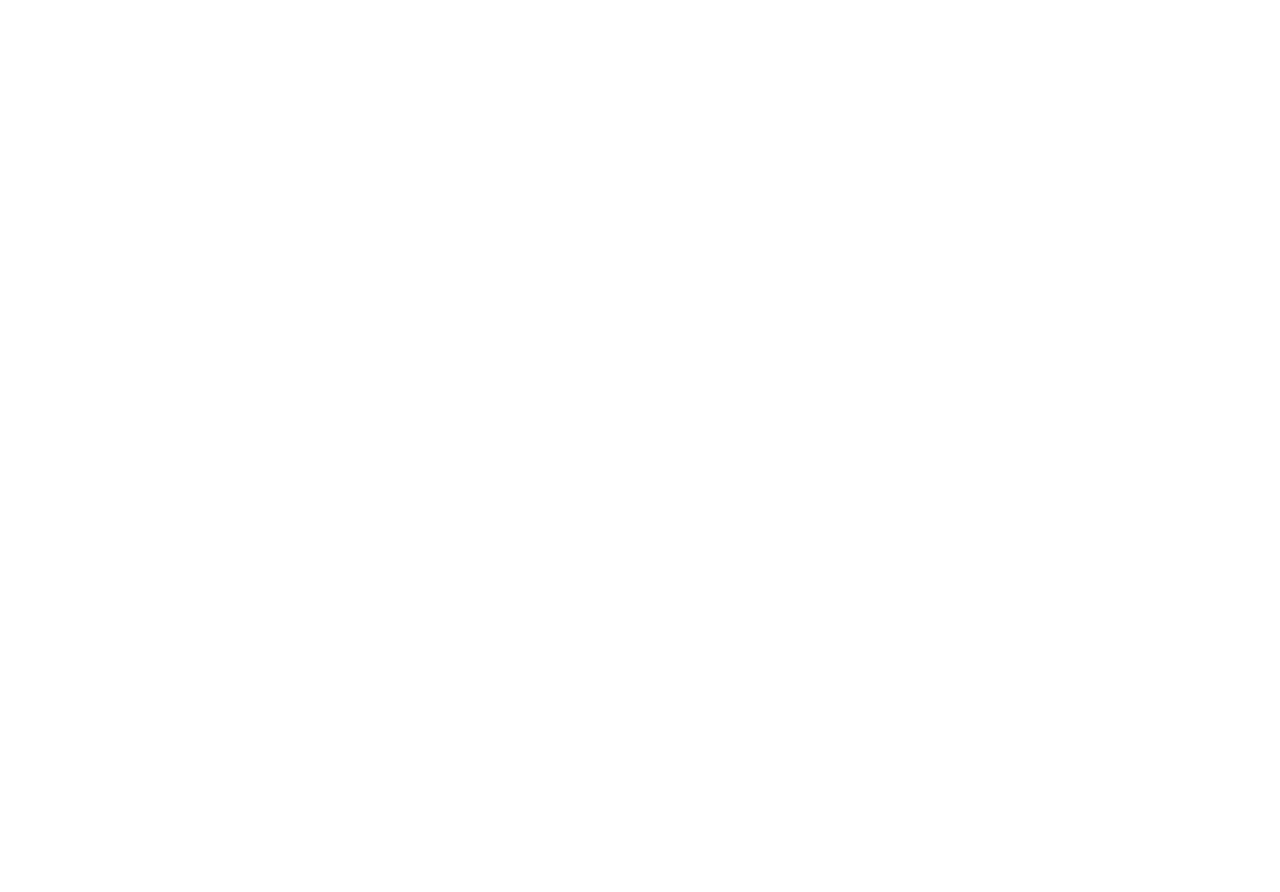
==== commit cdd4e3d6: "footer index setengah" ====
--- a/index.html
+++ b/index.html
@@ -338,22 +338,26 @@
         <div class="container-fluid bg-primary text-light footer wow fadeIn" data-wow-delay="0.1s">
             <div class="container py-5 px-lg-5">
                 <div class="row g-5">
-                    <div class="col-md-6 col-lg-3">
-                        <p class="section-title text-white h5 mb-4">Address<span></span></p>
-                        <p><i class="fa fa-map-marker-alt me-3"></i>Perumahan Pondok Cabe Indah, Jl. Citanduy Blok D6, Pondok Cabe Ilir, Pamulang, South Tangerang City, Banten 15438</p>
-                        <p><i class="fa fa-phone-alt me-3"></i>0877-7337-9369</p>
-                        <p><i class="fa fa-envelope me-3"></i>info@example.com</p>
-                        <div class="d-flex pt-2 gap-2">
-                            <a class="btn btn-outline-light btn-social" href="https://www.instagram.com/merakiciptarasa?igsh=YXlwbWttcTVrdm5y"><i class="fab fa-instagram"></i></a>
-                            <a class="btn btn-outline-light btn-social" href="https://api.whatsapp.com/send/?phone=6287773379369&text=Terima+kasih+telah+menghubungi+Meraki+Cipta+Rasa%2C+Mari+saya+bantu%21&type=phone_number&app_absent=0"><i class="fab fa-whatsapp"></i></a>
-                            <a class="btn btn-outline-light btn-social" href="https://www.tiktok.com/@merakiciptarasa?_t=8kfo7TnZ1Wb&_r=1"><i class="fa-brands fa-tiktok"></i></a>
-                            <a class="btn btn-outline-light btn-social" href="https://youtube.com/@merakiciptarasa?si=qiTrRYiRn02IbZ8y"><i class="fab fa-youtube"></i></a>
-                        </div>
-                    </div>
-                    <div class="col-md-6 col-lg-3 me-5">
-                        <iframe src="https://www.google.com/maps/embed?pb=!1m18!1m12!1m3!1d3965.410995486835!2d106.75350870985075!3d-6.340781762010239!2m3!1f0!2f0!3f0!3m2!1i1024!2i768!4f13.1!3m3!1m2!1s0x2e69efa7a9560435%3A0xcd70db2b538a8041!2sMeraki%20Cipta%20Rasa%20%7C%20Produsen%20Cireng%2C%20Sosis%2C%20Frozen%20food!5e0!3m2!1sid!2sid!4v1710426732575!5m2!1sid!2sid" width="300" height="200" style="border:0;" allowfullscreen="" loading="lazy" referrerpolicy="no-referrer-when-downgrade"></iframe>
-                    </div>
-                    <div class="col-md-12 col-lg-3 ms-5">
+                    <div class="col-md-3 col-lg-4">
+                        <img class="img-fluid" src="img/logomeraki.png">
+                    </div>
+                    <div class="col-md-6 col-lg-4">
+                        <div class="d-flex pt-2">
+                            <div class="d-flex flex-column">
+                                <div class="d-flex pt-2">
+                                    <div class="btn btn-outline-light btn-social"><img class="img-fluid rounded-circle" src="img/Logo jmkp.png"></div>
+                                    <div class="btn btn-outline-light btn-social"><img class="img-fluid rounded-circle" src="img/logo gmp.png"></div>
+                                    <div class="btn btn-outline-light btn-social"><img class="img-fluid rounded-circle" src="img/logo halal.jpeg"></div>
+                                </div>
+                                <div class="d-flex pt-2">
+                                    <a class="btn btn-outline-light btn-social"><img class="img-fluid rounded-circle" src="img/logo bnsp.png"></a>
+                                    <a class="btn btn-outline-light btn-social"></a>
+                                    <a class="btn btn-outline-light btn-social"></i></a>
+                                </div>
+                            </div>
+                        </div>
+                    </div>
+                    <div class="col-md-6 col-lg-4">
                         <p class="section-title text-white h5 mb-4">Gallery<span></span></p>
                         <div class="row g-2">
                             <div class="col-4">
@@ -376,7 +380,14 @@
                             </div>
                         </div>
                     </div>
-                    
+                    <div class="col-md-6 col-lg-4">
+                        <p class="section-title text-white h5 mb-4">Newsletter<span></span></p>
+                        <p>Lorem ipsum dolor sit amet elit. Phasellus nec pretium mi. Curabitur facilisis ornare velit non vulpu</p>
+                        <div class="position-relative w-100 mt-3">
+                            <input class="form-control border-0 rounded-pill w-100 ps-4 pe-5" type="text" placeholder="Your Email" style="height: 48px;">
+                            <button type="button" class="btn shadow-none position-absolute top-0 end-0 mt-1 me-2"><i class="fa fa-paper-plane text-primary fs-4"></i></button>
+                        </div>
+                    </div>
                 </div>
             </div>
             <div class="container px-lg-5">
--- a/css/style.css
+++ b/css/style.css
@@ -422,6 +422,9 @@
     border-bottom-left-radius: 5px;
     border-bottom-right-radius: 5px;
 }
+.product-item:hover {
+    cursor: pointer;
+}
 
 .product-item img {
     border-radius: 5px 5px 0px 0px;
@@ -431,37 +434,77 @@
     background: #F6F4F9;
     color: rgb(0, 0, 0);
 }
-
+.active .label {
+    background-color: #F17F2B; /* Warna tombol saat aktif */
+    color: #ffffff;
+   
+}
 .product-item:hover .label{
-
     background: #F17F2B;
     color: #ffffff;
 }
 
-.overlay {
-    position: absolute;
-    top: 0;
-    bottom: 0;
-    left: 0;
-    right: 0;
-    background-color: rgba(0, 0, 0, 0.5);
-    display: flex;
-    justify-content: center;
-    align-items: center;
-    opacity: 0;
-    transition: opacity 0.5s;
-}
-
-.product-item:hover .overlay {
-    opacity: 1;
-}
-
-.overlay .text {
-    color: white;
-    font-size: 20px;
-}
-
-
+.detail {
+    display: none;
+}
+
+
+
+/*** Deksripsi Produk***/
+
+.base-dekripsi{
+    display: flex; /* Menggunakan flexbox */
+    justify-content: space-between; /* Menyusun elemen dalam satu baris dan memberikan ruang di antara elemen */
+    align-items: center; /* Menengahkan secara vertikal */
+    margin: 45px 0px 40px;
+    background: #F7F7F7;
+    position: relative;
+    border-radius: 5px;
+
+}
+.base{
+    position: relative;
+    display: flex;
+    vertical-align: top; /* Ini akan memastikan elemen tetap berada di atas satu sama lain */
+    width: 50%; /* Anda mungkin perlu menyesuaikan lebarnya sesuai kebutuhan */
+    word-wrap: break-word;
+    background-color: #F7F7F7;
+    background-clip: border-box;
+    padding-left: 20px;
+}
+.base-dekripsi .base+.base {
+    border-left: 0px solid rgba(97,106,120,0.07);
+
+}
+.base-dekripsi .dekripsi-konten {
+    padding: 50px 50px;
+    background: #F17F2B;
+    color: #FFF;
+    flex-grow: 1;
+    margin-right: 20px;
+    border-radius: 0px 5px 5px 0px;
+    display: inline-block; /* Atau inline */
+    vertical-align: top; /* Sama seperti di atas */
+    width: 50%;
+    text-align: center;
+}
+.base-dekripsi .base{
+    width: 50%;
+}
+.base-body {
+    /* -ms-flex: 1 1 auto;
+    flex: 1 1 auto; */
+    padding-top: 1rem;
+    padding-bottom: 1rem;
+}
+.base-body img {
+    display: block; /* Menjadikan gambar menjadi blok agar dapat diatur margin */
+     /* Memberikan jarak antara gambar dan konten teks */
+    border-radius: 5px;
+}
+.detail {
+    display: none;
+}
 
 
 /*** Project Portfolio ***/
@@ -505,72 +548,6 @@
 .portfolio-item:hover .portfolio-overlay {
     opacity: 0;
 }
-
-.card_page_brand_top {
-    margin: 45px 0px 100px;
-    background: #f7f7f7;
-    position: relative;
-  }
-  .card_page_brand_top .card:first-child {
-    background: #f7f7f7;
-  }
-  .card_page_brand_top .card + .card {
-    border-left: 0px solid rgba(97, 106, 120, 0.07);
-    border-radius: 19px 0px 0px 19px;
-  }
-  .card_page_brand_top .card_content_brand {
-    padding: 30px 50px;
-    background: #ed1b23;
-    color: #fff;
-    border-radius: 19px 0px 0px 19px;
-  }
-  .card_page_brand_top .card_content_brand h3 {
-    color: #fff;
-  }
-  .card_page_brand_top .card_content_brand .kategori {
-    margin: 10px 0 15px;
-  }
-  .card_page_brand_top .card_content_brand .kategori span {
-    background: #c7171e;
-    padding: 5px 30px;
-    border-radius: 15px;
-    color: #fff;
-  }
-  .card_page_brand_top .card_content_brand .content p {
-    color: #fff;
-  }
-  .card_produk {
-    background: #f7f7f7;
-    position: relative;
-  }
-  .card_produk .card-footer {
-    border-radius: 10px 10px 0px 0px;
-    background: #e0e0e0;
-    text-align: center;
-    text-transform: capitalize;
-    color: #5a5a5a;
-  }
-  .card_produk .card-footer a {
-    color: #5a5a5a;
-  }
-  .card_produk:hover {
-    cursor: pointer;
-  }
-  .card_produk:hover .card-footer {
-    background: #ed1b23;
-    color: #fff;
-    font-weight: bold;
-  }
-  .card_produk:hover .card-footer a {
-    color: #fff;
-  }
-  .card_produk .luar_negri {
-    position: absolute;
-    width: 100px;
-    height: 100px;
-    top: 0;
-    right: 0;
-
 
 /*** Newsletter ***/
 .newsletter {
@@ -650,7 +627,6 @@
 }
 
 .footer .btn.btn-social {
-    margin-right: 5px;
     width: 40px;
     height: 40px;
     display: flex;
@@ -715,4 +691,8 @@
 .footer .copyright a:hover,
 .footer .footer-menu a:hover {
     color: var(--secondary);
+}
+
+.rounded-circle {
+    border-radius: 50%; /* Mengatur radius border menjadi 50% untuk membuat bentuk bulat */
 }